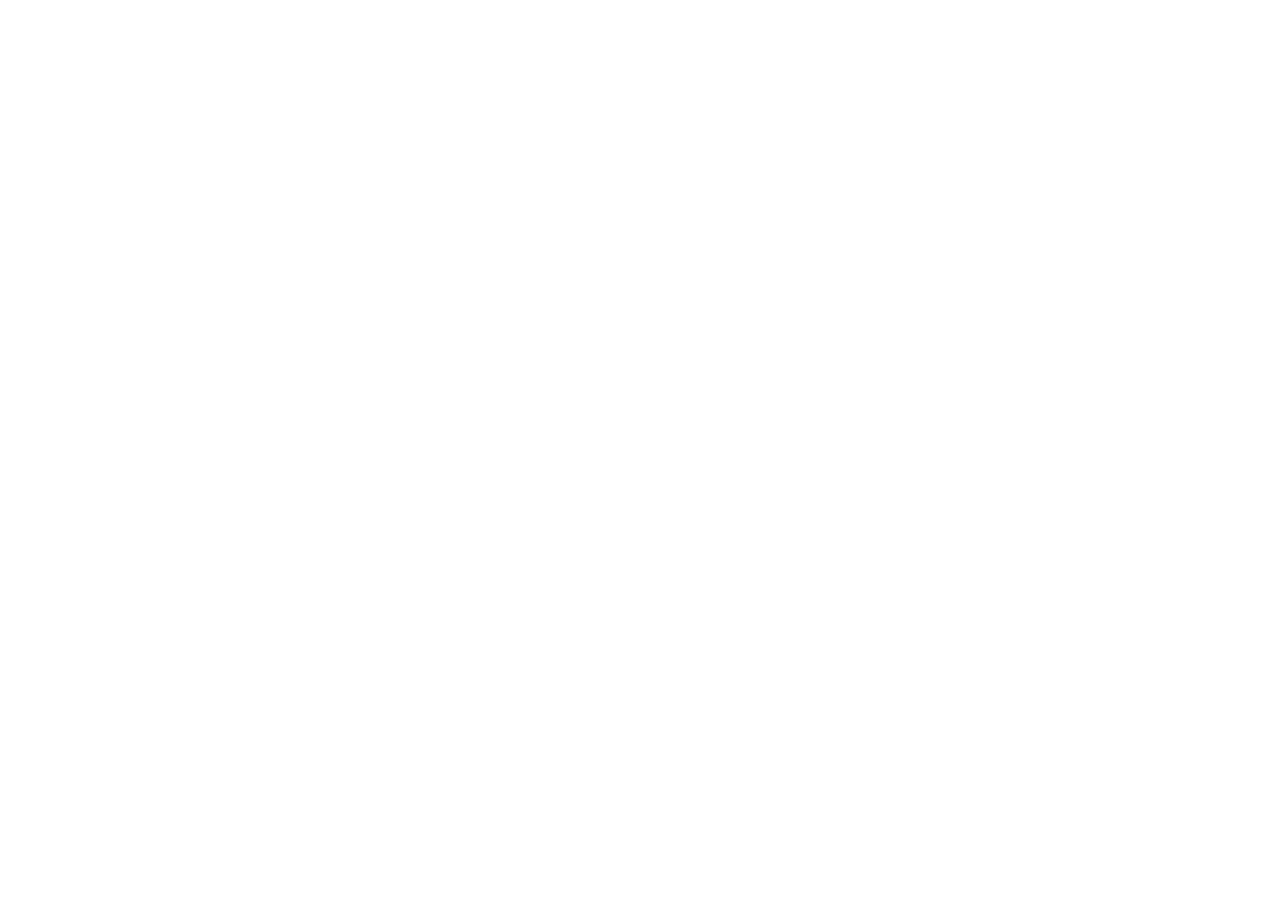
==== index.html @ 7b77e638 "Initial commit" ====
<!DOCTYPE html>
<html>
  <head>
    <meta charset="utf-8">
    <meta name="viewport" content="width=device-width">
    <title>repl.it</title>
    <link href="style.css" rel="stylesheet" type="text/css" />
  </head>
  <body>
    <script src="script.js"></script>
  </body>
</html>
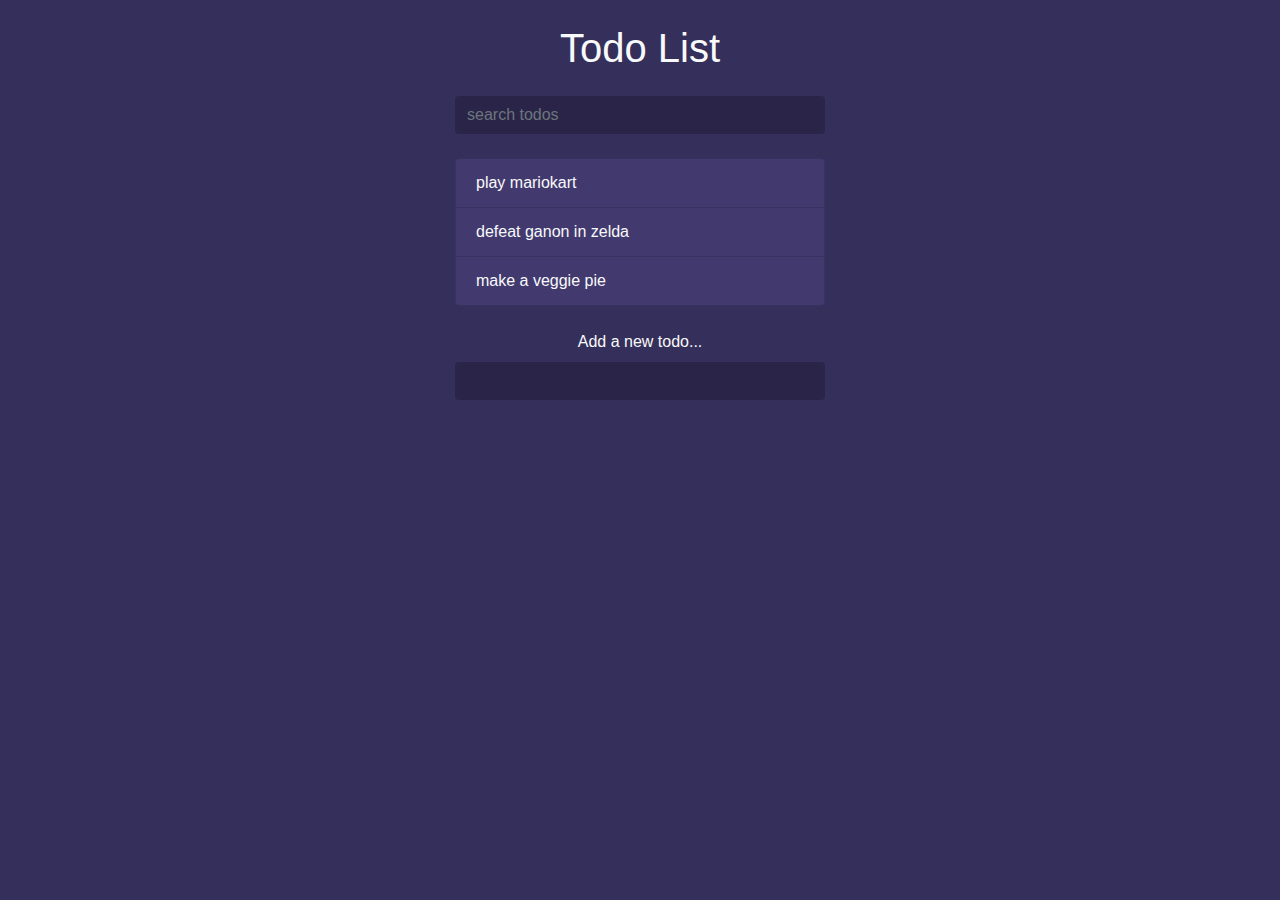
==== commit ea834080: "basic to do" ====
--- a/index.html
+++ b/index.html
@@ -1,12 +1,55 @@
-<!DOCTYPE html>
-<html>
-  <head>
-    <meta charset="utf-8">
-    <meta name="viewport" content="width=device-width">
-    <title>repl.it</title>
-    <link href="style.css" rel="stylesheet" type="text/css" />
-  </head>
-  <body>
-    <script src="script.js"></script>
-  </body>
+<html lang="en">
+
+<head>
+  <meta charset="UTF-8">
+  <meta name="viewport" content="width=device-width, initial-scale=1.0">
+  <meta http-equiv="X-UA-Compatible" content="ie=edge">
+  <!-- cdn  -->
+  <link rel="stylesheet" href="https://stackpath.bootstrapcdn.com/bootstrap/4.3.1/css/bootstrap.min.css"
+    integrity="sha384-ggOyR0iXCbMQv3Xipma34MD+dH/1fQ784/j6cY/iJTQUOhcWr7x9JvoRxT2MZw1T" crossorigin="anonymous">
+  <!-- loading font ausume libary -->
+  <link rel="stylesheet" href="https://use.fontawesome.com/releases/v5.7.2/css/all.css"
+    integrity="sha384-fnmOCqbTlWIlj8LyTjo7mOUStjsKC4pOpQbqyi7RrhN7udi9RwhKkMHpvLbHG9Sr" crossorigin="anonymous">
+  <!-- my styles -->
+  <link rel="stylesheet" href="styles.css">
+  <title>Todo List</title>
+</head>
+
+<body>
+
+  <div class="container">
+
+    <header class="text-center text-light my-4">
+      <h1 class="mb-4">Todo List</h1>
+      <form class="search">
+        <input class="form-control m-auto" type="text" name="search" placeholder="search todos" />
+      </form>
+    </header>
+
+    <ul class="list-group todos mx-auto text-light">
+      <li class="list-group-item d-flex justify-content-between align-items-center">
+        <span>play mariokart</span>
+        <i class="far fa-trash-alt delete"></i>
+      </li>
+      <li class="list-group-item d-flex justify-content-between align-items-center">
+        <span>defeat ganon in zelda</span>
+        <i class="far fa-trash-alt delete"></i>
+      </li>
+      <li class="list-group-item d-flex justify-content-between align-items-center">
+        <span>make a veggie pie</span>
+        <i class="far fa-trash-alt delete"></i>
+      </li>
+    </ul>
+
+    <form class="add text-center my-4">
+      <label class="text-light">Add a new todo...</label>
+      <input class="form-control m-auto" type="text" name="add" />
+    </form>
+
+  </div>
+
+
+  <script src="app.js"></script>
+</body>
+
 </html>--- a/styles.css
+++ b/styles.css
@@ -0,0 +1,22 @@
+body{
+  background: #352f5b;
+}
+.container{
+  max-width: 400px;
+}
+input[type=text],
+input[type=text]:focus{
+  color: #fff;
+  border: none;
+  background: rgba(0,0,0,0.2);
+  max-width: 400px;
+}
+.todos li{
+  background: #423a6f;
+}
+.delete{
+  cursor: pointer;
+}
+.filtered{
+  display: none !important;
+}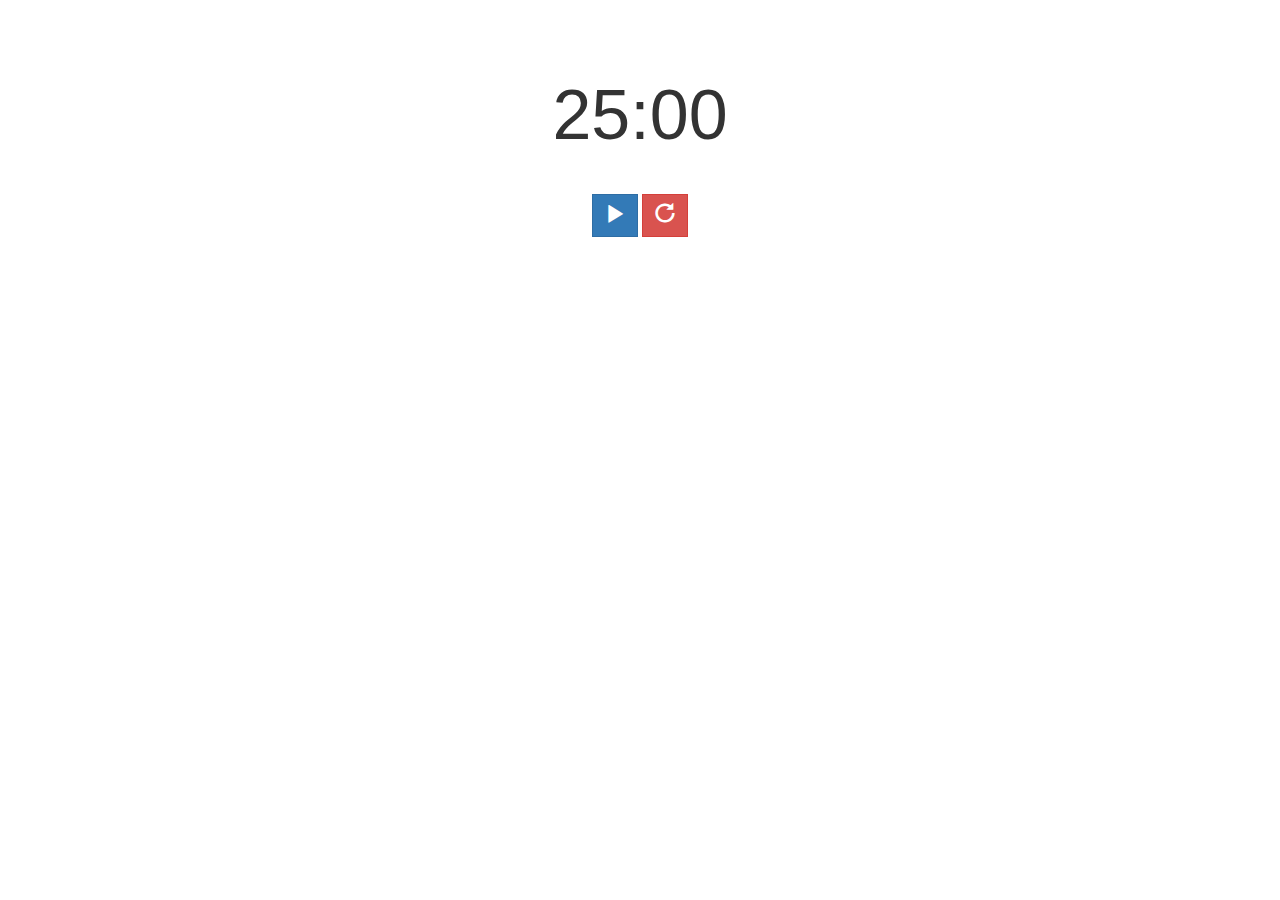
==== commit 8ae32b5a: "pomodoro" ====
--- a/index.html
+++ b/index.html
@@ -1,55 +1,59 @@
-<html lang="en">
-
+<!DOCTYPE html>
+<html lang="en" >
 <head>
   <meta charset="UTF-8">
-  <meta name="viewport" content="width=device-width, initial-scale=1.0">
-  <meta http-equiv="X-UA-Compatible" content="ie=edge">
-  <!-- cdn  -->
-  <link rel="stylesheet" href="https://stackpath.bootstrapcdn.com/bootstrap/4.3.1/css/bootstrap.min.css"
-    integrity="sha384-ggOyR0iXCbMQv3Xipma34MD+dH/1fQ784/j6cY/iJTQUOhcWr7x9JvoRxT2MZw1T" crossorigin="anonymous">
-  <!-- loading font ausume libary -->
-  <link rel="stylesheet" href="https://use.fontawesome.com/releases/v5.7.2/css/all.css"
-    integrity="sha384-fnmOCqbTlWIlj8LyTjo7mOUStjsKC4pOpQbqyi7RrhN7udi9RwhKkMHpvLbHG9Sr" crossorigin="anonymous">
-  <!-- my styles -->
-  <link rel="stylesheet" href="styles.css">
-  <title>Todo List</title>
+  <title>CodePen - Pomodoro App</title>
+  <link rel='stylesheet' href='https://maxcdn.bootstrapcdn.com/bootstrap/3.3.7/css/bootstrap.min.css'><link rel="stylesheet" href="./style.css">
+
 </head>
+<body>
+<!-- partial:index.partial.html -->
+<html lang="en">
+  <head>
+    <meta charset="utf-8">
+    <meta http-equiv="X-UA-Compatible" content="IE=edge">
+    <meta name="viewport" content="width=device-width, initial-scale=1">
+    <meta name="description" content="">
+    <meta name="author" content="">
 
-<body>
+    <title>Pomodoro App</title>
+  </head>
 
-  <div class="container">
+  <body>
 
-    <header class="text-center text-light my-4">
-      <h1 class="mb-4">Todo List</h1>
-      <form class="search">
-        <input class="form-control m-auto" type="text" name="search" placeholder="search todos" />
-      </form>
-    </header>
+          <div id="pomodoro" class="tab-pane fade in active">
+        <div class="container">
 
-    <ul class="list-group todos mx-auto text-light">
-      <li class="list-group-item d-flex justify-content-between align-items-center">
-        <span>play mariokart</span>
-        <i class="far fa-trash-alt delete"></i>
-      </li>
-      <li class="list-group-item d-flex justify-content-between align-items-center">
-        <span>defeat ganon in zelda</span>
-        <i class="far fa-trash-alt delete"></i>
-      </li>
-      <li class="list-group-item d-flex justify-content-between align-items-center">
-        <span>make a veggie pie</span>
-        <i class="far fa-trash-alt delete"></i>
-      </li>
-    </ul>
+          <div class="starter-template">
+            <h1 id="time">25:00</h1>
+          </div>
 
-    <form class="add text-center my-4">
-      <label class="text-light">Add a new todo...</label>
-      <input class="form-control m-auto" type="text" name="add" />
-    </form>
+        </div>
 
-  </div>
+        <div class="container">
 
+          <div class="starter-template">
+            <div class="row">
+              <div>
+                <button type="button" class="btn btn-medium btn-primary full-width" id="start"><span class="glyphicon glyphicon-play"></span></button>
+              
+                <button type="button" id="stop" class="btn btn-medium btn-success full-width" style="display:none"><span class="glyphicon glyphicon-pause"></span></button>
+              
+                <button type="button" class="btn btn-medium btn-danger full-width" id="reset"><span class="glyphicon glyphicon-repeat"></span></button>
+              </div>
+            </div>
+          </div>
 
-  <script src="app.js"></script>
+        </div>
+      </div>
+
+    <audio id='notiSound' src='audio/alert.wav' loop/>      </audio>
+  </body>
+
+</html>
+<!-- partial -->
+  <script src='https://ajax.googleapis.com/ajax/libs/jquery/1.12.4/jquery.min.js'></script>
+<script src='https://maxcdn.bootstrapcdn.com/bootstrap/3.3.7/js/bootstrap.min.js'></script><script  src="./app.js"></script>
+
 </body>
-
-</html>+</html>
--- a/style.css
+++ b/style.css
@@ -0,0 +1,129 @@
+body {
+  padding-top: 42px;
+  /*overflow-y:hidden;*/
+}
+.starter-template {
+  padding: 15px 15px;
+  text-align: center;
+}
+
+.full-width{
+  /*width:50% !important;*/
+  margin-bottom: 10px;
+  font-size: 20px;
+}
+
+h1 {
+   font-size: 80px;
+}
+
+.nav > li > a {
+    padding: 5px 5px !important;
+    margin-right: 0 !important;
+    color: black;    
+}
+
+.nav-tabs > li {
+    /* width = (100 / number of tabs). This example assumes 3 tabs. */
+    width:33.33333%;
+    text-align: center;
+}
+
+.nav-tabs>li.active>a{
+  font-weight:bold;  
+}
+
+.custom-btn{
+  color: #fff;
+  border-color: #fff;
+}
+
+.btn{
+  border-radius: 0;
+}
+
+.navbar {min-height:41px; line-height: 41px; !important}
+
+.navbar-brand{
+  float: none;
+  text-align: center;
+}
+
+footer{
+  text-align: center;
+}
+
+.vertical-center {
+min-height: 100%;  /* Fallback for vh unit */
+  min-height: 100vh; /* You might also want to use
+                        'height' property instead.
+                        
+                        Note that for percentage values of
+                        'height' or 'min-height' properties,
+                        the 'height' of the parent element
+                        should be specified explicitly.
+  
+                        In this case the parent of '.vertical-center'
+                        is the <body> element */
+
+  /* Make it a flex container */
+  display: -webkit-box;
+  display: -moz-box;
+  display: -ms-flexbox;
+  display: -webkit-flex;
+  display: flex; 
+  
+  /* Align the bootstrap's container vertically */
+    -webkit-box-align : center;
+  -webkit-align-items : center;
+       -moz-box-align : center;
+       -ms-flex-align : center;
+          align-items : center;
+  
+  /* In legacy web browsers such as Firefox 9
+     we need to specify the width of the flex container */
+  width: 100%;
+  
+  /* Also 'margin: 0 auto' doesn't have any effect on flex items in such web browsers
+     hence the bootstrap's container won't be aligned to the center anymore.
+  
+     Therefore, we should use the following declarations to get it centered again */
+         -webkit-box-pack : center;
+            -moz-box-pack : center;
+            -ms-flex-pack : center;
+  -webkit-justify-content : center;
+          justify-content : center;
+}
+
+/* xs < 768 */
+@media screen and (max-width: 767px) {
+    h1 {
+        font-size: 5em;
+    }
+}
+
+/* sm */
+@media screen and (min-width: 768px) {
+    h1 {
+        font-size: 5em;
+    }
+  
+    .navbar-header {
+        float: none;
+    }
+}
+
+/* md */
+@media screen and (min-width: 992px) {
+    h1 {
+        font-size: 5em;
+    }
+}
+
+/* lg */
+@media screen and (min-width: 1200px) {
+    h1 {
+        font-size: 5em;
+    }
+
+}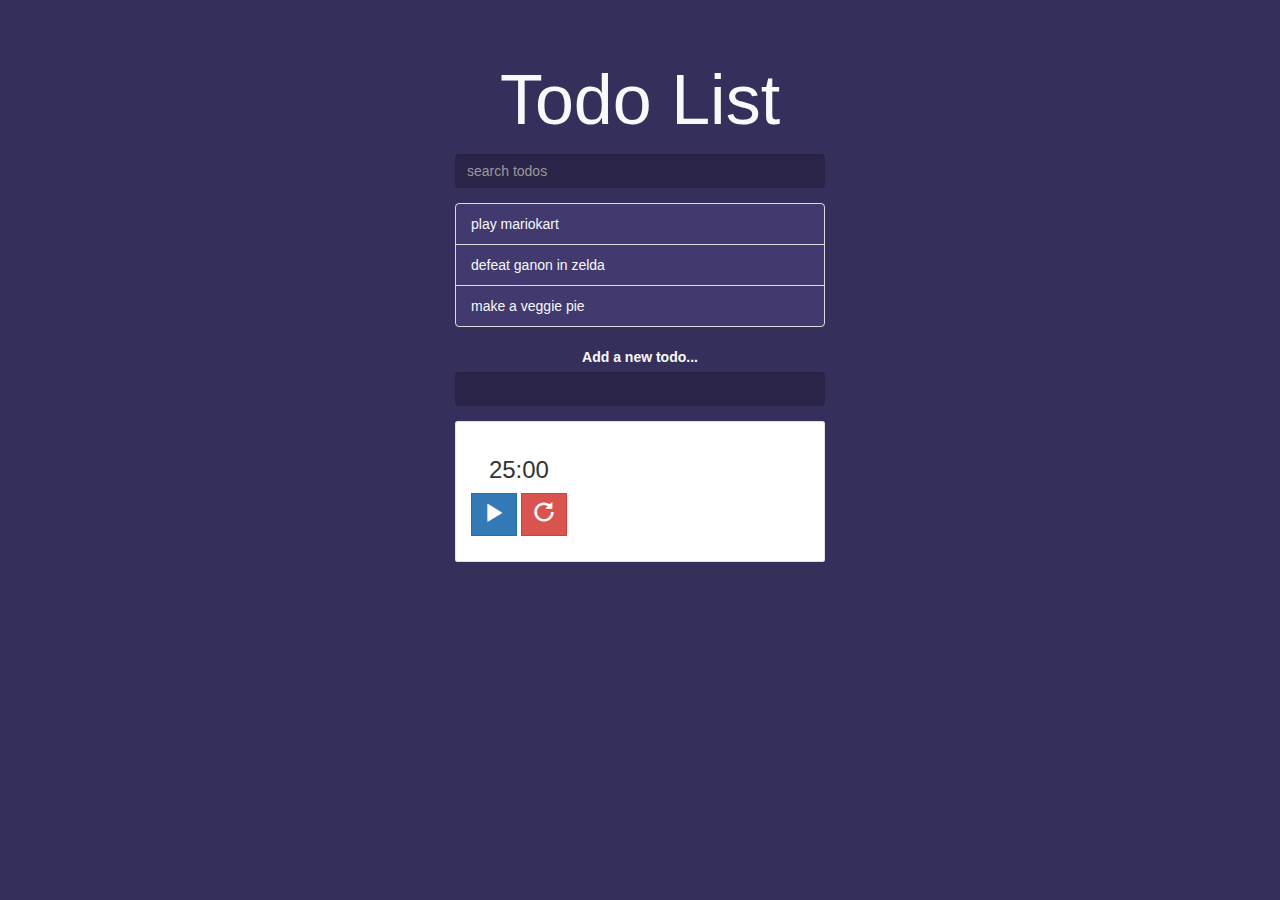
==== commit 42535188: "מושלם" ====
--- a/index.html
+++ b/index.html
@@ -3,38 +3,56 @@
 <head>
   <meta charset="UTF-8">
   <title>CodePen - Pomodoro App</title>
+  <link rel="stylesheet" href="https://stackpath.bootstrapcdn.com/bootstrap/4.3.1/css/bootstrap.min.css"
+    integrity="sha384-ggOyR0iXCbMQv3Xipma34MD+dH/1fQ784/j6cY/iJTQUOhcWr7x9JvoRxT2MZw1T" crossorigin="anonymous">
+  <!-- loading font ausume libary -->
+  
   <link rel='stylesheet' href='https://maxcdn.bootstrapcdn.com/bootstrap/3.3.7/css/bootstrap.min.css'><link rel="stylesheet" href="./style.css">
+  <link rel="stylesheet" href="https://use.fontawesome.com/releases/v5.7.2/css/all.css"
+    integrity="sha384-fnmOCqbTlWIlj8LyTjo7mOUStjsKC4pOpQbqyi7RrhN7udi9RwhKkMHpvLbHG9Sr" crossorigin="anonymous">
+  <!-- <link rel="stylesheet" href="./styles.css"> -->
 
 </head>
 <body>
-<!-- partial:index.partial.html -->
-<html lang="en">
-  <head>
-    <meta charset="utf-8">
-    <meta http-equiv="X-UA-Compatible" content="IE=edge">
-    <meta name="viewport" content="width=device-width, initial-scale=1">
-    <meta name="description" content="">
-    <meta name="author" content="">
 
-    <title>Pomodoro App</title>
-  </head>
+    <div class="container">
 
-  <body>
+    <header class="text-center text-light my-4">
+      <h1 class="mb-4">Todo List</h1>
+      <form class="search">
+        <input class="form-control m-auto" type="text" name="search" placeholder="search todos" />
+      </form>
+    </header>
 
+    <ul class="list-group todos mx-auto text-light">
+      <li class="list-group-item d-flex justify-content-between align-items-center">
+        <span>play mariokart</span>
+        <i class="far fa-trash-alt delete"></i>
+      </li>
+      <li class="list-group-item d-flex justify-content-between align-items-center">
+        <span>defeat ganon in zelda</span>
+        <i class="far fa-trash-alt delete"></i>
+      </li>
+      <li class="list-group-item d-flex justify-content-between align-items-center">
+        <span>make a veggie pie</span>
+        <i class="far fa-trash-alt delete"></i>
+      </li>
+    </ul>
+
+    <form class="add text-center my-4">
+      <label class="text-light">Add a new todo...</label>
+      <input class="form-control m-auto" type="text" name="add" />
+    </form>
+<div class="card">
           <div id="pomodoro" class="tab-pane fade in active">
-        <div class="container">
-
-          <div class="starter-template">
-            <h1 id="time">25:00</h1>
-          </div>
-
-        </div>
+        
 
         <div class="container">
 
           <div class="starter-template">
             <div class="row">
               <div>
+                <h3 id="time">25:00</h3>
                 <button type="button" class="btn btn-medium btn-primary full-width" id="start"><span class="glyphicon glyphicon-play"></span></button>
               
                 <button type="button" id="stop" class="btn btn-medium btn-success full-width" style="display:none"><span class="glyphicon glyphicon-pause"></span></button>
@@ -48,9 +66,14 @@
       </div>
 
     <audio id='notiSound' src='audio/alert.wav' loop/>      </audio>
-  </body>
+    </div>
+  </div>
+<!-- partial:index.partial.html -->
 
-</html>
+
+
+
+
 <!-- partial -->
   <script src='https://ajax.googleapis.com/ajax/libs/jquery/1.12.4/jquery.min.js'></script>
 <script src='https://maxcdn.bootstrapcdn.com/bootstrap/3.3.7/js/bootstrap.min.js'></script><script  src="./app.js"></script>
--- a/style.css
+++ b/style.css
@@ -20,7 +20,7 @@
 .nav > li > a {
     padding: 5px 5px !important;
     margin-right: 0 !important;
-    color: black;    
+    color: white;    
 }
 
 .nav-tabs > li {
@@ -126,4 +126,27 @@
         font-size: 5em;
     }
 
+}
+
+body{
+  background: #352f5b;
+}
+.container{
+  max-width: 400px;
+}
+input[type=text],
+input[type=text]:focus{
+  color: #fff;
+  border: none;
+  background: rgba(0,0,0,0.2);
+  max-width: 400px;
+}
+.todos li{
+  background: #423a6f;
+}
+.delete{
+  cursor: pointer;
+}
+.filtered{
+  display: none !important;
 }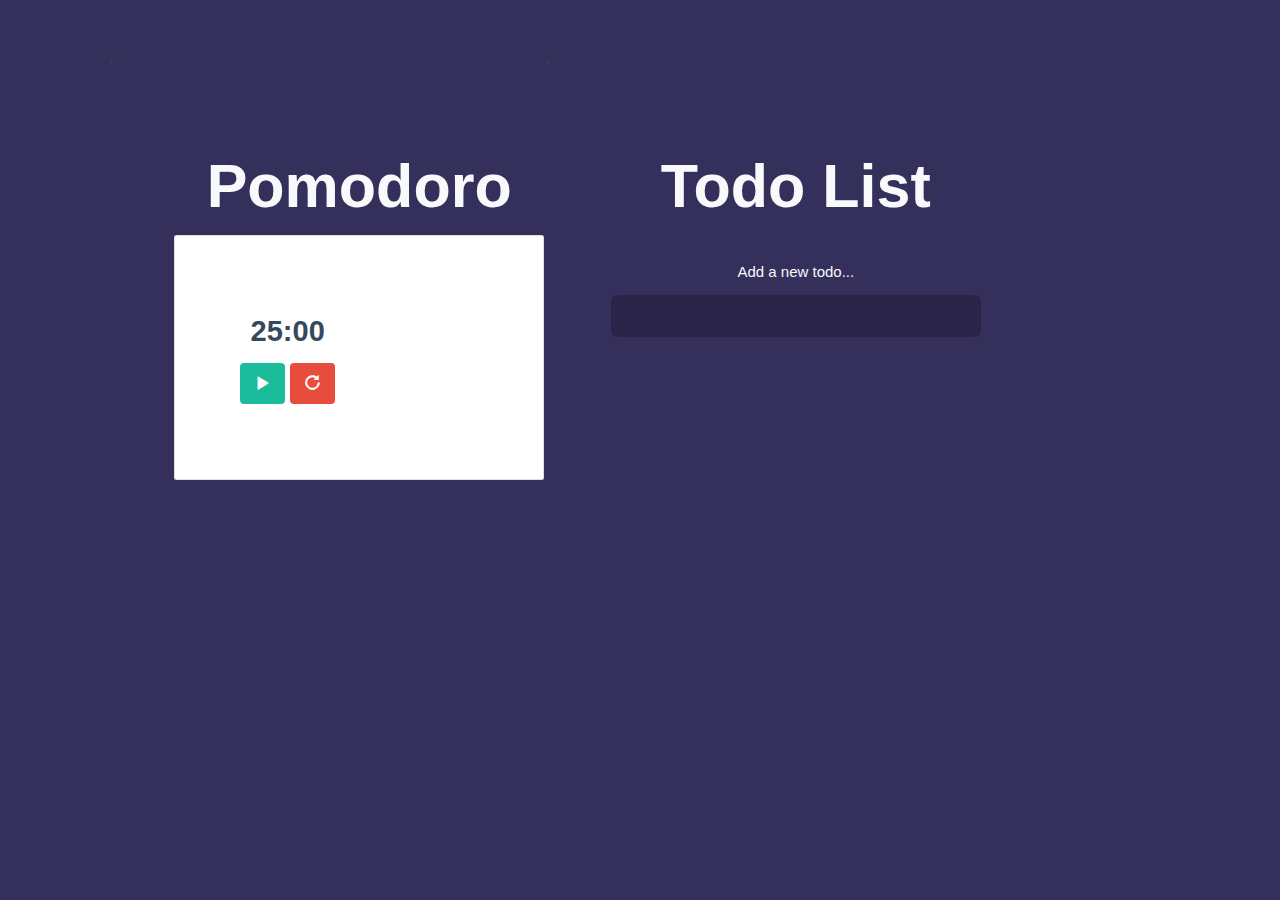
==== commit 2d3e30c9: "זה עובד!" ====
--- a/index.html
+++ b/index.html
@@ -7,25 +7,65 @@
     integrity="sha384-ggOyR0iXCbMQv3Xipma34MD+dH/1fQ784/j6cY/iJTQUOhcWr7x9JvoRxT2MZw1T" crossorigin="anonymous">
   <!-- loading font ausume libary -->
   
-  <link rel='stylesheet' href='https://maxcdn.bootstrapcdn.com/bootstrap/3.3.7/css/bootstrap.min.css'><link rel="stylesheet" href="./style.css">
+  <link rel='stylesheet' href='https://maxcdn.bootstrapcdn.com/bootstrap/3.3.7/css/bootstrap.min.css'>
   <link rel="stylesheet" href="https://use.fontawesome.com/releases/v5.7.2/css/all.css"
     integrity="sha384-fnmOCqbTlWIlj8LyTjo7mOUStjsKC4pOpQbqyi7RrhN7udi9RwhKkMHpvLbHG9Sr" crossorigin="anonymous">
   <!-- <link rel="stylesheet" href="./styles.css"> -->
-
+<link rel="stylesheet" href="./style.css">
+<link rel="stylesheet" href="./adi.css">
+<link rel="stylesheet" href="./styles.css">
 </head>
 <body>
+  <!-- <div class="container"> -->
+  <div class="row justify-content-center">
+  <div class="col-md-4">.
+    <div class="container">
+    <header class="text-center text-light my-4">
+      <h1 class="mb-4">Pomodoro</h1>
+      <!-- <form class="search">
+        <input class="form-control m-auto" type="text" name="search" placeholder="search todos" />
+      </form> -->
+    </header>
+    <div class="card">
+          <div id="pomodoro" class="tab-pane fade in active">
+        
 
+        <div class="container">
+
+          <div class="starter-template">
+            <div class="row">
+              <div>
+                <h4 id="time">25:00</h4>
+                <button type="button" class="btn btn-medium btn-primary full-width" id="start"><span class="glyphicon glyphicon-play"></span></button>
+              
+                <button type="button" id="stop" class="btn btn-medium btn-success full-width" style="display:none"><span class="glyphicon glyphicon-pause"></span></button>
+              
+                <button type="button" class="btn btn-medium btn-danger full-width" id="reset"><span class="glyphicon glyphicon-repeat"></span></button>
+                </div>
+              
+            </div>
+          </div>
+
+        </div>
+      </div>
+
+    <audio id='notiSound' src='audio/alert.wav' loop/>      </audio>
+    </div>
+  </div>
+  </div>
+
+  <!-- sdsdfsdfsdfsfd -->
+  <div class="col-md-6">.
     <div class="container">
-
     <header class="text-center text-light my-4">
       <h1 class="mb-4">Todo List</h1>
-      <form class="search">
+      <!-- <form class="search">
         <input class="form-control m-auto" type="text" name="search" placeholder="search todos" />
-      </form>
+      </form> -->
     </header>
 
     <ul class="list-group todos mx-auto text-light">
-      <li class="list-group-item d-flex justify-content-between align-items-center">
+      <!-- <li class="list-group-item d-flex justify-content-between align-items-center">
         <span>play mariokart</span>
         <i class="far fa-trash-alt delete"></i>
       </li>
@@ -36,38 +76,22 @@
       <li class="list-group-item d-flex justify-content-between align-items-center">
         <span>make a veggie pie</span>
         <i class="far fa-trash-alt delete"></i>
-      </li>
+      </li> -->
     </ul>
 
     <form class="add text-center my-4">
       <label class="text-light">Add a new todo...</label>
       <input class="form-control m-auto" type="text" name="add" />
     </form>
-<div class="card">
-          <div id="pomodoro" class="tab-pane fade in active">
-        
+  </div>
+</div>
+</div>
+  </div>
 
-        <div class="container">
+    
 
-          <div class="starter-template">
-            <div class="row">
-              <div>
-                <h3 id="time">25:00</h3>
-                <button type="button" class="btn btn-medium btn-primary full-width" id="start"><span class="glyphicon glyphicon-play"></span></button>
-              
-                <button type="button" id="stop" class="btn btn-medium btn-success full-width" style="display:none"><span class="glyphicon glyphicon-pause"></span></button>
-              
-                <button type="button" class="btn btn-medium btn-danger full-width" id="reset"><span class="glyphicon glyphicon-repeat"></span></button>
-              </div>
-            </div>
-          </div>
+    
 
-        </div>
-      </div>
-
-    <audio id='notiSound' src='audio/alert.wav' loop/>      </audio>
-    </div>
-  </div>
 <!-- partial:index.partial.html -->
 
 
--- a/styles.css
+++ b/styles.css
@@ -0,0 +1,23 @@
+body{
+  background: #352f5b;
+}
+.container{
+  max-width: 400px;
+  margin: 50px;
+}
+input[type=text],
+input[type=text]:focus{
+  color: #fff;
+  border: none;
+  background: rgba(0,0,0,0.2);
+  max-width: 400px;
+}
+.todos li{
+  background: #423a6f;
+}
+.delete{
+  cursor: pointer;
+}
+.filtered{
+  display: none !important;
+}--- a/adi.css
+++ b/adi.css
@@ -0,0 +1,7734 @@
+@font-face {
+  font-family: 'Lato';
+  src: url("../fonts/lato/lato-black.eot");
+  src: url("../fonts/lato/lato-black.eot?#iefix") format("embedded-opentype"), url("../fonts/lato/lato-black.woff") format("woff"), url("../fonts/lato/lato-black.ttf") format("truetype"), url("../fonts/lato/lato-black.svg#latoblack") format("svg");
+  font-weight: 900;
+  font-style: normal;
+}
+
+@font-face {
+  font-family: 'Lato';
+  src: url("../fonts/lato/lato-bold.eot");
+  src: url("../fonts/lato/lato-bold.eot?#iefix") format("embedded-opentype"), url("../fonts/lato/lato-bold.woff") format("woff"), url("../fonts/lato/lato-bold.ttf") format("truetype"), url("../fonts/lato/lato-bold.svg#latobold") format("svg");
+  font-weight: bold;
+  font-style: normal;
+}
+
+@font-face {
+  font-family: 'Lato';
+  src: url("../fonts/lato/lato-bolditalic.eot");
+  src: url("../fonts/lato/lato-bolditalic.eot?#iefix") format("embedded-opentype"), url("../fonts/lato/lato-bolditalic.woff") format("woff"), url("../fonts/lato/lato-bolditalic.ttf") format("truetype"), url("../fonts/lato/lato-bolditalic.svg#latobold-italic") format("svg");
+  font-weight: bold;
+  font-style: italic;
+}
+
+@font-face {
+  font-family: 'Lato';
+  src: url("../fonts/lato/lato-italic.eot");
+  src: url("../fonts/lato/lato-italic.eot?#iefix") format("embedded-opentype"), url("../fonts/lato/lato-italic.woff") format("woff"), url("../fonts/lato/lato-italic.ttf") format("truetype"), url("../fonts/lato/lato-italic.svg#latoitalic") format("svg");
+  font-weight: normal;
+  font-style: italic;
+}
+
+@font-face {
+  font-family: 'Lato';
+  src: url("../fonts/lato/lato-light.eot");
+  src: url("../fonts/lato/lato-light.eot?#iefix") format("embedded-opentype"), url("../fonts/lato/lato-light.woff") format("woff"), url("../fonts/lato/lato-light.ttf") format("truetype"), url("../fonts/lato/lato-light.svg#latolight") format("svg");
+  font-weight: 300;
+  font-style: normal;
+}
+
+@font-face {
+  font-family: 'Lato';
+  src: url("../fonts/lato/lato-regular.eot");
+  src: url("../fonts/lato/lato-regular.eot?#iefix") format("embedded-opentype"), url("../fonts/lato/lato-regular.woff") format("woff"), url("../fonts/lato/lato-regular.ttf") format("truetype"), url("../fonts/lato/lato-regular.svg#latoregular") format("svg");
+  font-weight: normal;
+  font-style: normal;
+}
+
+@font-face {
+  font-family: 'Flat-UI-Pro-Icons';
+  src: url("../fonts/glyphicons/flat-ui-pro-icons-regular.eot");
+  src: url("../fonts/glyphicons/flat-ui-pro-icons-regular.eot?#iefix") format("embedded-opentype"), url("../fonts/glyphicons/flat-ui-pro-icons-regular.woff") format("woff"), url("../fonts/glyphicons/flat-ui-pro-icons-regular.ttf") format("truetype"), url("../fonts/glyphicons/flat-ui-pro-icons-regular.svg#flat-ui-pro-icons-regular") format("svg");
+}
+
+[class^="fui-"],
+[class*="fui-"] {
+  font-family: 'Flat-UI-Pro-Icons';
+  speak: none;
+  font-style: normal;
+  font-weight: normal;
+  font-variant: normal;
+  text-transform: none;
+  -webkit-font-smoothing: antialiased;
+  -moz-osx-font-smoothing: grayscale;
+}
+
+.fui-triangle-up:before {
+  content: "\e600";
+}
+
+.fui-triangle-down:before {
+  content: "\e601";
+}
+
+.fui-triangle-up-small:before {
+  content: "\e602";
+}
+
+.fui-triangle-down-small:before {
+  content: "\e603";
+}
+
+.fui-triangle-left-large:before {
+  content: "\e604";
+}
+
+.fui-triangle-right-large:before {
+  content: "\e605";
+}
+
+.fui-arrow-left:before {
+  content: "\e606";
+}
+
+.fui-arrow-right:before {
+  content: "\e607";
+}
+
+.fui-plus:before {
+  content: "\e608";
+}
+
+.fui-cross:before {
+  content: "\e609";
+}
+
+.fui-check:before {
+  content: "\e60a";
+}
+
+.fui-radio-unchecked:before {
+  content: "\e60b";
+}
+
+.fui-radio-checked:before {
+  content: "\e60c";
+}
+
+.fui-checkbox-unchecked:before {
+  content: "\e60d";
+}
+
+.fui-checkbox-checked:before {
+  content: "\e60e";
+}
+
+.fui-info-circle:before {
+  content: "\e60f";
+}
+
+.fui-alert-circle:before {
+  content: "\e610";
+}
+
+.fui-question-circle:before {
+  content: "\e611";
+}
+
+.fui-check-circle:before {
+  content: "\e612";
+}
+
+.fui-cross-circle:before {
+  content: "\e613";
+}
+
+.fui-plus-circle:before {
+  content: "\e614";
+}
+
+.fui-pause:before {
+  content: "\e615";
+}
+
+.fui-play:before {
+  content: "\e616";
+}
+
+.fui-volume:before {
+  content: "\e617";
+}
+
+.fui-mute:before {
+  content: "\e618";
+}
+
+.fui-resize:before {
+  content: "\e619";
+}
+
+.fui-list:before {
+  content: "\e61a";
+}
+
+.fui-list-thumbnailed:before {
+  content: "\e61b";
+}
+
+.fui-list-small-thumbnails:before {
+  content: "\e61c";
+}
+
+.fui-list-large-thumbnails:before {
+  content: "\e61d";
+}
+
+.fui-list-numbered:before {
+  content: "\e61e";
+}
+
+.fui-list-columned:before {
+  content: "\e61f";
+}
+
+.fui-list-bulleted:before {
+  content: "\e620";
+}
+
+.fui-window:before {
+  content: "\e621";
+}
+
+.fui-windows:before {
+  content: "\e622";
+}
+
+.fui-loop:before {
+  content: "\e623";
+}
+
+.fui-cmd:before {
+  content: "\e624";
+}
+
+.fui-mic:before {
+  content: "\e625";
+}
+
+.fui-heart:before {
+  content: "\e626";
+}
+
+.fui-location:before {
+  content: "\e627";
+}
+
+.fui-new:before {
+  content: "\e628";
+}
+
+.fui-video:before {
+  content: "\e629";
+}
+
+.fui-photo:before {
+  content: "\e62a";
+}
+
+.fui-time:before {
+  content: "\e62b";
+}
+
+.fui-eye:before {
+  content: "\e62c";
+}
+
+.fui-chat:before {
+  content: "\e62d";
+}
+
+.fui-home:before {
+  content: "\e62e";
+}
+
+.fui-upload:before {
+  content: "\e62f";
+}
+
+.fui-search:before {
+  content: "\e630";
+}
+
+.fui-user:before {
+  content: "\e631";
+}
+
+.fui-mail:before {
+  content: "\e632";
+}
+
+.fui-lock:before {
+  content: "\e633";
+}
+
+.fui-power:before {
+  content: "\e634";
+}
+
+.fui-calendar:before {
+  content: "\e635";
+}
+
+.fui-gear:before {
+  content: "\e636";
+}
+
+.fui-bookmark:before {
+  content: "\e637";
+}
+
+.fui-exit:before {
+  content: "\e638";
+}
+
+.fui-trash:before {
+  content: "\e639";
+}
+
+.fui-folder:before {
+  content: "\e63a";
+}
+
+.fui-bubble:before {
+  content: "\e63b";
+}
+
+.fui-export:before {
+  content: "\e63c";
+}
+
+.fui-calendar-solid:before {
+  content: "\e63d";
+}
+
+.fui-star:before {
+  content: "\e63e";
+}
+
+.fui-star-2:before {
+  content: "\e63f";
+}
+
+.fui-credit-card:before {
+  content: "\e640";
+}
+
+.fui-clip:before {
+  content: "\e641";
+}
+
+.fui-link:before {
+  content: "\e642";
+}
+
+.fui-tag:before {
+  content: "\e643";
+}
+
+.fui-document:before {
+  content: "\e644";
+}
+
+.fui-image:before {
+  content: "\e645";
+}
+
+.fui-facebook:before {
+  content: "\e646";
+}
+
+.fui-youtube:before {
+  content: "\e647";
+}
+
+.fui-vimeo:before {
+  content: "\e648";
+}
+
+.fui-twitter:before {
+  content: "\e649";
+}
+
+.fui-spotify:before {
+  content: "\e64a";
+}
+
+.fui-skype:before {
+  content: "\e64b";
+}
+
+.fui-pinterest:before {
+  content: "\e64c";
+}
+
+.fui-path:before {
+  content: "\e64d";
+}
+
+.fui-linkedin:before {
+  content: "\e64e";
+}
+
+.fui-google-plus:before {
+  content: "\e64f";
+}
+
+.fui-dribbble:before {
+  content: "\e650";
+}
+
+.fui-behance:before {
+  content: "\e651";
+}
+
+.fui-stumbleupon:before {
+  content: "\e652";
+}
+
+.fui-yelp:before {
+  content: "\e653";
+}
+
+.fui-wordpress:before {
+  content: "\e654";
+}
+
+.fui-windows-8:before {
+  content: "\e655";
+}
+
+.fui-vine:before {
+  content: "\e656";
+}
+
+.fui-tumblr:before {
+  content: "\e657";
+}
+
+.fui-paypal:before {
+  content: "\e658";
+}
+
+.fui-lastfm:before {
+  content: "\e659";
+}
+
+.fui-instagram:before {
+  content: "\e65a";
+}
+
+.fui-html5:before {
+  content: "\e65b";
+}
+
+.fui-github:before {
+  content: "\e65c";
+}
+
+.fui-foursquare:before {
+  content: "\e65d";
+}
+
+.fui-dropbox:before {
+  content: "\e65e";
+}
+
+.fui-android:before {
+  content: "\e65f";
+}
+
+.fui-apple:before {
+  content: "\e660";
+}
+
+* {
+  outline: none !important;
+}
+
+body {
+  font-family: "Lato", Helvetica, Arial, sans-serif;
+  font-size: 18px;
+  line-height: 1.72222;
+  color: #34495e;
+  background-color: #fff;
+}
+
+a {
+  color: #16a085;
+  text-decoration: none;
+  transition: .25s;
+}
+
+a:hover, a:focus {
+  color: #1abc9c;
+  text-decoration: none;
+}
+
+a:focus {
+  outline: none;
+}
+
+img {
+  max-width: 100%;
+}
+
+.img-rounded {
+  border-radius: 6px;
+}
+
+.img-thumbnail {
+  padding: 4px;
+  line-height: 1.72222;
+  background-color: #fff;
+  border: 2px solid #bdc3c7;
+  border-radius: 6px;
+  transition: all .25s ease-in-out;
+  display: inline-block;
+  max-width: 100%;
+  height: auto;
+}
+
+.img-comment {
+  font-size: 15px;
+  line-height: 1.2;
+  font-style: italic;
+  margin: 24px 0;
+}
+
+h1, h2, h3, h4, h5, h6,
+.h1, .h2, .h3, .h4, .h5, .h6 {
+  font-family: inherit;
+  font-weight: 700;
+  line-height: 1.1;
+  color: inherit;
+}
+
+h1 small, h2 small, h3 small, h4 small, h5 small, h6 small,
+.h1 small, .h2 small, .h3 small, .h4 small, .h5 small, .h6 small {
+  color: #e7e9ec;
+}
+
+h1,
+h2,
+h3 {
+  margin-top: 30px;
+  margin-bottom: 15px;
+}
+
+h4,
+h5,
+h6 {
+  margin-top: 15px;
+  margin-bottom: 15px;
+}
+
+h6 {
+  font-weight: normal;
+}
+
+h1, .h1 {
+  font-size: 61px;
+}
+
+h2, .h2 {
+  font-size: 53px;
+}
+
+h3, .h3 {
+  font-size: 40px;
+}
+
+h4, .h4 {
+  font-size: 29px;
+}
+
+h5, .h5 {
+  font-size: 28px;
+}
+
+h6, .h6 {
+  font-size: 24px;
+}
+
+p {
+  font-size: 18px;
+  line-height: 1.72222;
+  margin: 0 0 15px;
+}
+
+.lead {
+  margin-bottom: 30px;
+  font-size: 28px;
+  line-height: 1.46428571;
+  font-weight: 300;
+}
+
+@media (min-width: 768px) {
+  .lead {
+    font-size: 30.006px;
+  }
+}
+
+small,
+.small {
+  font-size: 83%;
+  line-height: 2.067;
+}
+
+.text-muted {
+  color: #bdc3c7;
+}
+
+.text-inverse {
+  color: white;
+}
+
+.text-primary {
+  color: #1abc9c !important;
+}
+
+a.text-primary:hover {
+  color: #148f77;
+}
+
+.text-warning {
+  color: #f1c40f !important;
+}
+
+a.text-warning:hover {
+  color: #c29d0b;
+}
+
+.text-danger {
+  color: #e74c3c !important;
+}
+
+a.text-danger:hover {
+  color: #d62c1a;
+}
+
+.text-success {
+  color: #2ecc71 !important;
+}
+
+a.text-success:hover {
+  color: #25a25a;
+}
+
+.text-info {
+  color: #3498db !important;
+}
+
+a.text-info:hover {
+  color: #217dbb;
+}
+
+.bg-primary {
+  color: white;
+  background-color: #34495e;
+}
+
+a.bg-primary:hover {
+  background-color: #22303d;
+}
+
+.bg-success {
+  background-color: #dff0d8;
+}
+
+a.bg-success:hover {
+  background-color: #c1e2b3;
+}
+
+.bg-info {
+  background-color: #d9edf7;
+}
+
+a.bg-info:hover {
+  background-color: #afd9ee;
+}
+
+.bg-warning {
+  background-color: #fcf8e3;
+}
+
+a.bg-warning:hover {
+  background-color: #f7ecb5;
+}
+
+.bg-danger {
+  background-color: #f2dede;
+}
+
+a.bg-danger:hover {
+  background-color: #e4b9b9;
+}
+
+.page-header {
+  padding-bottom: 14px;
+  margin: 60px 0 30px;
+  border-bottom: 2px solid #e7e9ec;
+}
+
+ul,
+ol {
+  margin-bottom: 15px;
+}
+
+dl {
+  margin-bottom: 30px;
+}
+
+dt,
+dd {
+  line-height: 1.72222;
+}
+
+@media (min-width: 768px) {
+  .dl-horizontal dt {
+    width: 160px;
+  }
+  .dl-horizontal dd {
+    margin-left: 180px;
+  }
+}
+
+abbr[title],
+abbr[data-original-title] {
+  border-bottom: 1px dotted #bdc3c7;
+}
+
+blockquote {
+  border-left: 3px solid #e7e9ec;
+  padding: 0 0 0 16px;
+  margin: 0 0 30px;
+}
+
+blockquote p {
+  font-size: 20px;
+  line-height: 1.55;
+  font-weight: normal;
+  margin-bottom: .4em;
+}
+
+blockquote small,
+blockquote .small {
+  font-size: 18px;
+  line-height: 1.72222;
+  font-style: italic;
+  color: inherit;
+}
+
+blockquote small:before,
+blockquote .small:before {
+  content: "";
+}
+
+blockquote.pull-right {
+  padding-right: 16px;
+  padding-left: 0;
+  border-right: 3px solid #e7e9ec;
+  border-left: 0;
+}
+
+blockquote.pull-right small:after {
+  content: "";
+}
+
+address {
+  margin-bottom: 30px;
+  line-height: 1.72222;
+}
+
+sub,
+sup {
+  font-size: 70%;
+}
+
+code,
+kbd,
+pre,
+samp {
+  font-family: Monaco, Menlo, Consolas, "Courier New", monospace;
+}
+
+code {
+  padding: 2px 6px;
+  font-size: 85%;
+  color: #c7254e;
+  background-color: #f9f2f4;
+  border-radius: 4px;
+}
+
+kbd {
+  padding: 2px 6px;
+  font-size: 85%;
+  color: white;
+  background-color: #34495e;
+  border-radius: 4px;
+  box-shadow: none;
+}
+
+pre {
+  padding: 8px;
+  margin: 0 0 15px;
+  font-size: 13px;
+  line-height: 1.72222;
+  color: inherit;
+  background-color: white;
+  border: 2px solid #e7e9ec;
+  border-radius: 6px;
+  white-space: pre;
+}
+
+.pre-scrollable {
+  max-height: 340px;
+}
+
+.thumbnail {
+  display: block;
+  padding: 4px;
+  margin-bottom: 5px;
+  line-height: 1.72222;
+  background-color: #fff;
+  border: 2px solid #bdc3c7;
+  border-radius: 6px;
+  transition: border .25s ease-in-out;
+}
+
+.thumbnail > img,
+.thumbnail a > img {
+  display: block;
+  max-width: 100%;
+  height: auto;
+  margin-left: auto;
+  margin-right: auto;
+}
+
+.thumbnail a:hover, .thumbnail a:focus, .thumbnail a.active {
+  border-color: #16a085;
+}
+
+.thumbnail .caption {
+  padding: 9px;
+  color: #34495e;
+}
+
+.btn {
+  border: none;
+  font-size: 15px;
+  font-weight: normal;
+  line-height: 1.4;
+  border-radius: 4px;
+  padding: 10px 15px;
+  -webkit-font-smoothing: subpixel-antialiased;
+  transition: border .25s linear, color .25s linear, background-color .25s linear;
+}
+
+.btn:hover, .btn:focus {
+  outline: none;
+  color: white;
+}
+
+.btn:active, .btn.active {
+  outline: none;
+  box-shadow: none;
+}
+
+.btn:focus:active {
+  outline: none;
+}
+
+.btn.disabled, .btn[disabled],
+fieldset[disabled] .btn {
+  background-color: #bdc3c7;
+  color: rgba(255, 255, 255, 0.75);
+  opacity: 0.7;
+  filter: "alpha(opacity=70)";
+  cursor: not-allowed;
+}
+
+.btn [class^="fui-"] {
+  margin: 0 1px;
+  position: relative;
+  line-height: 1;
+  top: 1px;
+}
+
+.btn-xs.btn [class^="fui-"], .btn-group-xs > .btn [class^="fui-"] {
+  font-size: 11px;
+  top: 0;
+}
+
+.btn-hg.btn [class^="fui-"], .btn-group-hg > .btn [class^="fui-"] {
+  top: 2px;
+}
+
+.btn-default {
+  color: white;
+  background-color: #bdc3c7;
+}
+
+.show > .dropdown-toggle.btn-default, .btn-default:hover, .btn-default.hover, .btn-default:focus, .btn-default:active, .btn-default.active {
+  color: white;
+  background-color: #cacfd2;
+  border-color: #cacfd2;
+}
+
+.show > .dropdown-toggle.btn-default, .btn-default:not(:disabled):not(.disabled):active, .btn-default:not(:disabled):not(.disabled).active {
+  background: #a1a6a9;
+  border-color: #a1a6a9;
+}
+
+.btn-default.disabled, .btn-default.disabled:hover, .btn-default.disabled.hover, .btn-default.disabled:focus, .btn-default.disabled:active, .btn-default.disabled.active, .btn-default[disabled], .btn-default[disabled]:hover, .btn-default[disabled].hover, .btn-default[disabled]:focus, .btn-default[disabled]:active, .btn-default[disabled].active,
+fieldset[disabled] .btn-default,
+fieldset[disabled] .btn-default:hover,
+fieldset[disabled] .btn-default.hover,
+fieldset[disabled] .btn-default:focus,
+fieldset[disabled] .btn-default:active,
+fieldset[disabled] .btn-default.active {
+  background-color: #bdc3c7;
+  border-color: #bdc3c7;
+}
+
+.btn-default .badge {
+  color: #bdc3c7;
+  background-color: white;
+}
+
+.btn-primary {
+  color: white;
+  background-color: #1abc9c;
+}
+
+.show > .dropdown-toggle.btn-primary, .btn-primary:hover, .btn-primary.hover, .btn-primary:focus, .btn-primary:active, .btn-primary.active {
+  color: white;
+  background-color: #48c9b0;
+  border-color: #48c9b0;
+}
+
+.show > .dropdown-toggle.btn-primary, .btn-primary:not(:disabled):not(.disabled):active, .btn-primary:not(:disabled):not(.disabled).active {
+  background: #16a085;
+  border-color: #16a085;
+}
+
+.btn-primary.disabled, .btn-primary.disabled:hover, .btn-primary.disabled.hover, .btn-primary.disabled:focus, .btn-primary.disabled:active, .btn-primary.disabled.active, .btn-primary[disabled], .btn-primary[disabled]:hover, .btn-primary[disabled].hover, .btn-primary[disabled]:focus, .btn-primary[disabled]:active, .btn-primary[disabled].active,
+fieldset[disabled] .btn-primary,
+fieldset[disabled] .btn-primary:hover,
+fieldset[disabled] .btn-primary.hover,
+fieldset[disabled] .btn-primary:focus,
+fieldset[disabled] .btn-primary:active,
+fieldset[disabled] .btn-primary.active {
+  background-color: #bdc3c7;
+  border-color: #1abc9c;
+}
+
+.btn-primary .badge {
+  color: #1abc9c;
+  background-color: white;
+}
+
+.btn-info {
+  color: white;
+  background-color: #3498db;
+}
+
+.show > .dropdown-toggle.btn-info, .btn-info:hover, .btn-info.hover, .btn-info:focus, .btn-info:active, .btn-info.active {
+  color: white;
+  background-color: #5dade2;
+  border-color: #5dade2;
+}
+
+.show > .dropdown-toggle.btn-info, .btn-info:not(:disabled):not(.disabled):active, .btn-info:not(:disabled):not(.disabled).active {
+  background: #2c81ba;
+  border-color: #2c81ba;
+}
+
+.btn-info.disabled, .btn-info.disabled:hover, .btn-info.disabled.hover, .btn-info.disabled:focus, .btn-info.disabled:active, .btn-info.disabled.active, .btn-info[disabled], .btn-info[disabled]:hover, .btn-info[disabled].hover, .btn-info[disabled]:focus, .btn-info[disabled]:active, .btn-info[disabled].active,
+fieldset[disabled] .btn-info,
+fieldset[disabled] .btn-info:hover,
+fieldset[disabled] .btn-info.hover,
+fieldset[disabled] .btn-info:focus,
+fieldset[disabled] .btn-info:active,
+fieldset[disabled] .btn-info.active {
+  background-color: #bdc3c7;
+  border-color: #3498db;
+}
+
+.btn-info .badge {
+  color: #3498db;
+  background-color: white;
+}
+
+.btn-danger {
+  color: white;
+  background-color: #e74c3c;
+}
+
+.show > .dropdown-toggle.btn-danger, .btn-danger:hover, .btn-danger.hover, .btn-danger:focus, .btn-danger:active, .btn-danger.active {
+  color: white;
+  background-color: #ec7063;
+  border-color: #ec7063;
+}
+
+.show > .dropdown-toggle.btn-danger, .btn-danger:not(:disabled):not(.disabled):active, .btn-danger:not(:disabled):not(.disabled).active {
+  background: #c44133;
+  border-color: #c44133;
+}
+
+.btn-danger.disabled, .btn-danger.disabled:hover, .btn-danger.disabled.hover, .btn-danger.disabled:focus, .btn-danger.disabled:active, .btn-danger.disabled.active, .btn-danger[disabled], .btn-danger[disabled]:hover, .btn-danger[disabled].hover, .btn-danger[disabled]:focus, .btn-danger[disabled]:active, .btn-danger[disabled].active,
+fieldset[disabled] .btn-danger,
+fieldset[disabled] .btn-danger:hover,
+fieldset[disabled] .btn-danger.hover,
+fieldset[disabled] .btn-danger:focus,
+fieldset[disabled] .btn-danger:active,
+fieldset[disabled] .btn-danger.active {
+  background-color: #bdc3c7;
+  border-color: #e74c3c;
+}
+
+.btn-danger .badge {
+  color: #e74c3c;
+  background-color: white;
+}
+
+.btn-success {
+  color: white;
+  background-color: #2ecc71;
+}
+
+.show > .dropdown-toggle.btn-success, .btn-success:hover, .btn-success.hover, .btn-success:focus, .btn-success:active, .btn-success.active {
+  color: white;
+  background-color: #58d68d;
+  border-color: #58d68d;
+}
+
+.show > .dropdown-toggle.btn-success, .btn-success:not(:disabled):not(.disabled):active, .btn-success:not(:disabled):not(.disabled).active {
+  background: #27ad60;
+  border-color: #27ad60;
+}
+
+.btn-success.disabled, .btn-success.disabled:hover, .btn-success.disabled.hover, .btn-success.disabled:focus, .btn-success.disabled:active, .btn-success.disabled.active, .btn-success[disabled], .btn-success[disabled]:hover, .btn-success[disabled].hover, .btn-success[disabled]:focus, .btn-success[disabled]:active, .btn-success[disabled].active,
+fieldset[disabled] .btn-success,
+fieldset[disabled] .btn-success:hover,
+fieldset[disabled] .btn-success.hover,
+fieldset[disabled] .btn-success:focus,
+fieldset[disabled] .btn-success:active,
+fieldset[disabled] .btn-success.active {
+  background-color: #bdc3c7;
+  border-color: #2ecc71;
+}
+
+.btn-success .badge {
+  color: #2ecc71;
+  background-color: white;
+}
+
+.btn-warning {
+  color: white;
+  background-color: #f1c40f;
+}
+
+.show > .dropdown-toggle.btn-warning, .btn-warning:hover, .btn-warning.hover, .btn-warning:focus, .btn-warning:active, .btn-warning.active {
+  color: white;
+  background-color: #f4d313;
+  border-color: #f4d313;
+}
+
+.show > .dropdown-toggle.btn-warning, .btn-warning:not(:disabled):not(.disabled):active, .btn-warning:not(:disabled):not(.disabled).active {
+  background: #cda70d;
+  border-color: #cda70d;
+}
+
+.btn-warning.disabled, .btn-warning.disabled:hover, .btn-warning.disabled.hover, .btn-warning.disabled:focus, .btn-warning.disabled:active, .btn-warning.disabled.active, .btn-warning[disabled], .btn-warning[disabled]:hover, .btn-warning[disabled].hover, .btn-warning[disabled]:focus, .btn-warning[disabled]:active, .btn-warning[disabled].active,
+fieldset[disabled] .btn-warning,
+fieldset[disabled] .btn-warning:hover,
+fieldset[disabled] .btn-warning.hover,
+fieldset[disabled] .btn-warning:focus,
+fieldset[disabled] .btn-warning:active,
+fieldset[disabled] .btn-warning.active {
+  background-color: #bdc3c7;
+  border-color: #f1c40f;
+}
+
+.btn-warning .badge {
+  color: #f1c40f;
+  background-color: white;
+}
+
+.btn-inverse {
+  color: white;
+  background-color: #34495e;
+}
+
+.show > .dropdown-toggle.btn-inverse, .btn-inverse:hover, .btn-inverse.hover, .btn-inverse:focus, .btn-inverse:active, .btn-inverse.active {
+  color: white;
+  background-color: #415b76;
+  border-color: #415b76;
+}
+
+.show > .dropdown-toggle.btn-inverse, .btn-inverse:not(:disabled):not(.disabled):active, .btn-inverse:not(:disabled):not(.disabled).active {
+  background: #2c3e50;
+  border-color: #2c3e50;
+}
+
+.btn-inverse.disabled, .btn-inverse.disabled:hover, .btn-inverse.disabled.hover, .btn-inverse.disabled:focus, .btn-inverse.disabled:active, .btn-inverse.disabled.active, .btn-inverse[disabled], .btn-inverse[disabled]:hover, .btn-inverse[disabled].hover, .btn-inverse[disabled]:focus, .btn-inverse[disabled]:active, .btn-inverse[disabled].active,
+fieldset[disabled] .btn-inverse,
+fieldset[disabled] .btn-inverse:hover,
+fieldset[disabled] .btn-inverse.hover,
+fieldset[disabled] .btn-inverse:focus,
+fieldset[disabled] .btn-inverse:active,
+fieldset[disabled] .btn-inverse.active {
+  background-color: #bdc3c7;
+  border-color: #34495e;
+}
+
+.btn-inverse .badge {
+  color: #34495e;
+  background-color: white;
+}
+
+.btn-embossed {
+  box-shadow: inset 0 -2px 0 rgba(0, 0, 0, 0.15);
+}
+
+.btn-embossed.active, .btn-embossed:active {
+  box-shadow: inset 0 2px 0 rgba(0, 0, 0, 0.15);
+}
+
+.btn-wide {
+  min-width: 140px;
+  padding-left: 30px;
+  padding-right: 30px;
+}
+
+.btn-link {
+  color: #16a085;
+}
+
+.btn-link:hover, .btn-link:focus {
+  color: #1abc9c;
+  text-decoration: underline;
+  background-color: transparent;
+}
+
+.btn-link[disabled]:hover, .btn-link[disabled]:focus,
+fieldset[disabled] .btn-link:hover,
+fieldset[disabled] .btn-link:focus {
+  color: #bdc3c7;
+  text-decoration: none;
+}
+
+.btn-hg, .btn-group-hg > .btn {
+  padding: 13px 20px;
+  font-size: 22px;
+  line-height: 1.227;
+  border-radius: 6px;
+}
+
+.btn-lg, .btn-group-lg > .btn {
+  padding: 10px 19px;
+  font-size: 17px;
+  line-height: 1.471;
+  border-radius: 6px;
+}
+
+.btn-sm, .btn-group-sm > .btn {
+  padding: 9px 13px;
+  font-size: 13px;
+  line-height: 1.385;
+  border-radius: 4px;
+}
+
+.btn-xs, .btn-group-xs > .btn {
+  padding: 6px 9px;
+  font-size: 12px;
+  line-height: 1.083;
+  border-radius: 3px;
+}
+
+@media (max-width: 767.98px) {
+  .btn-reduce-on-xs {
+    padding: 9px 13px;
+    font-size: 13px;
+    line-height: 1.385;
+    border-radius: 4px;
+  }
+}
+
+.btn-tip {
+  font-weight: 300;
+  padding-left: 10px;
+  font-size: 92%;
+}
+
+.btn-block {
+  white-space: normal;
+}
+
+[class*="btn-social-"] {
+  padding: 10px 15px;
+  font-size: 13px;
+  line-height: 1.077;
+  border-radius: 4px;
+}
+
+.btn-social-pinterest {
+  color: white;
+  background-color: #cb2028;
+}
+
+.btn-social-pinterest:hover, .btn-social-pinterest:focus {
+  background-color: #d54d53;
+}
+
+.btn-social-pinterest:active, .btn-social-pinterest.active {
+  background-color: #ad1b22;
+}
+
+.btn-social-linkedin {
+  color: white;
+  background-color: #0072b5;
+}
+
+.btn-social-linkedin:hover, .btn-social-linkedin:focus {
+  background-color: #338ec4;
+}
+
+.btn-social-linkedin:active, .btn-social-linkedin.active {
+  background-color: #00619a;
+}
+
+.btn-social-stumbleupon {
+  color: white;
+  background-color: #ed4a13;
+}
+
+.btn-social-stumbleupon:hover, .btn-social-stumbleupon:focus {
+  background-color: #f16e42;
+}
+
+.btn-social-stumbleupon:active, .btn-social-stumbleupon.active {
+  background-color: #c93f10;
+}
+
+.btn-social-googleplus {
+  color: white;
+  background-color: #2d2d2d;
+}
+
+.btn-social-googleplus:hover, .btn-social-googleplus:focus {
+  background-color: #575757;
+}
+
+.btn-social-googleplus:active, .btn-social-googleplus.active {
+  background-color: #262626;
+}
+
+.btn-social-facebook {
+  color: white;
+  background-color: #2f4b93;
+}
+
+.btn-social-facebook:hover, .btn-social-facebook:focus {
+  background-color: #596fa9;
+}
+
+.btn-social-facebook:active, .btn-social-facebook.active {
+  background-color: #28407d;
+}
+
+.btn-social-twitter {
+  color: white;
+  background-color: #00bdef;
+}
+
+.btn-social-twitter:hover, .btn-social-twitter:focus {
+  background-color: #33caf2;
+}
+
+.btn-social-twitter:active, .btn-social-twitter.active {
+  background-color: #00a1cb;
+}
+
+.btn-group > .btn + .btn {
+  margin-left: 0;
+}
+
+.btn-group > .btn + .dropdown-toggle {
+  border-left: 2px solid rgba(52, 73, 94, 0.15);
+  padding: 10px 12px;
+}
+
+.btn-group > .btn + .dropdown-toggle:after {
+  margin-left: 3px;
+  margin-right: 3px;
+}
+
+.btn-group > .btn.btn-gh + .dropdown-toggle .caret {
+  margin-left: 7px;
+  margin-right: 7px;
+}
+
+.btn-group-xs > .btn + .dropdown-toggle {
+  padding: 6px 9px;
+}
+
+.btn-group-sm > .btn + .dropdown-toggle {
+  padding: 9px 13px;
+}
+
+.btn-group-lg > .btn + .dropdown-toggle {
+  padding: 10px 19px;
+}
+
+.btn-group-hg > .btn + .dropdown-toggle {
+  padding: 13px 20px;
+}
+
+.btn-lg .caret, .btn-group-lg > .btn .caret {
+  border-width: 8px 6px 0;
+  border-bottom-width: 0;
+}
+
+.dropup .btn-lg .caret, .dropup .btn-group-lg > .btn .caret {
+  border-width: 0 6px 8px;
+}
+
+.dropup .btn-xs .caret, .dropup .btn-group-xs > .btn .caret {
+  border-width: 0 4px 6px;
+}
+
+.btn-group > .btn,
+.btn-group > .dropdown-menu,
+.btn-group > .select2-drop,
+.btn-group > .popover {
+  font-weight: 400;
+}
+
+.btn-group:focus .dropdown-toggle {
+  outline: none;
+  transition: .25s;
+}
+
+.btn-group.show .dropdown-toggle {
+  color: rgba(255, 255, 255, 0.75);
+  box-shadow: none;
+}
+
+.btn-toolbar .btn.active {
+  color: white;
+}
+
+.btn-toolbar .btn > [class^="fui-"] {
+  font-size: 16px;
+  margin: 0 1px;
+}
+
+legend {
+  display: block;
+  width: 100%;
+  padding: 0;
+  margin-bottom: 15px;
+  font-size: 24px;
+  line-height: inherit;
+  color: inherit;
+  border-bottom: none;
+}
+
+textarea {
+  font-size: 20px;
+  line-height: 24px;
+  padding: 5px 11px;
+}
+
+textarea.form-control {
+  height: auto;
+}
+
+input[type="search"] {
+  -webkit-appearance: none !important;
+}
+
+label {
+  font-weight: normal;
+  font-size: 15px;
+  line-height: 2.3;
+}
+
+.form-control::-moz-placeholder, .select2-search input[type="text"]::-moz-placeholder {
+  color: #b2bcc5;
+  opacity: 1;
+}
+
+.form-control:-ms-input-placeholder, .select2-search input[type="text"]:-ms-input-placeholder {
+  color: #b2bcc5;
+}
+
+.form-control::-webkit-input-placeholder, .select2-search input[type="text"]::-webkit-input-placeholder {
+  color: #b2bcc5;
+}
+
+.form-control, .select2-search input[type="text"] {
+  border: 2px solid #bdc3c7;
+  color: #34495e;
+  font-family: "Lato", Helvetica, Arial, sans-serif;
+  font-size: 15px;
+  line-height: 1.467;
+  padding: 8px 12px;
+  height: 42px;
+  border-radius: 6px;
+  box-shadow: none;
+  transition: border .25s linear, color .25s linear, background-color .25s linear;
+}
+
+.form-group.focus .form-control, .form-group.focus .select2-search input[type="text"], .select2-search .form-group.focus input[type="text"], .form-control:focus, .select2-search input[type="text"]:focus {
+  border-color: #1abc9c;
+  outline: 0;
+  box-shadow: none;
+}
+
+.form-control[disabled], .select2-search input[disabled][type="text"], .form-control[readonly], .select2-search input[readonly][type="text"],
+fieldset[disabled] .form-control,
+fieldset[disabled] .select2-search input[type="text"], .select2-search
+fieldset[disabled] input[type="text"] {
+  background-color: #f4f6f6;
+  border-color: #d5dbdb;
+  color: #d5dbdb;
+  cursor: default;
+  opacity: 0.7;
+  filter: "alpha(opacity=70)";
+}
+
+.form-control.flat, .select2-search input.flat[type="text"] {
+  border-color: transparent;
+}
+
+.form-control.flat:hover, .select2-search input.flat[type="text"]:hover {
+  border-color: #bdc3c7;
+}
+
+.form-control.flat:focus, .select2-search input.flat[type="text"]:focus {
+  border-color: #1abc9c;
+}
+
+.input-sm, .input-group-sm > .form-control,
+.input-group-sm > .input-group-text,
+.input-group-sm > .input-group-btn > .btn, .select2-search input[type="text"],
+.form-group-sm .form-control,
+.form-group-sm .select2-search input[type="text"], .select2-search
+.form-group-sm input[type="text"] {
+  height: 35px;
+  padding: 6px 10px;
+  font-size: 13px;
+  line-height: 1.462;
+  border-radius: 6px;
+}
+
+.input-lg, .input-group-lg > .form-control, .select2-search .input-group-lg > input[type="text"],
+.input-group-lg > .input-group-text,
+.input-group-lg > .input-group-btn > .btn,
+.form-group-lg .form-control,
+.form-group-lg .select2-search input[type="text"], .select2-search
+.form-group-lg input[type="text"] {
+  height: 45px;
+  padding: 10px 15px;
+  font-size: 17px;
+  line-height: 1.235;
+  border-radius: 6px;
+}
+
+.input-hg, .form-horizontal .form-group-hg .form-control, .form-horizontal .form-group-hg .select2-search input[type="text"], .select2-search .form-horizontal .form-group-hg input[type="text"], .input-group-hg > .form-control, .select2-search .input-group-hg > input[type="text"],
+.input-group-hg > .input-group-text,
+.input-group-hg > .input-group-btn > .btn,
+.form-group-hg .form-control,
+.form-group-hg .select2-search input[type="text"], .select2-search
+.form-group-hg input[type="text"] {
+  height: 53px;
+  padding: 10px 16px;
+  font-size: 22px;
+  line-height: 1.318;
+  border-radius: 6px;
+}
+
+.form-control-feedback {
+  position: absolute;
+  top: 2px;
+  right: 2px;
+  margin-top: 1px;
+  line-height: 36px;
+  font-size: 17px;
+  color: #b2bcc5;
+  background-color: transparent;
+  padding: 0 12px 0 0;
+  border-radius: 6px;
+  pointer-events: none;
+}
+
+.input-hg + .form-control-feedback, .form-horizontal .form-group-hg .form-control + .form-control-feedback, .form-horizontal .form-group-hg .select2-search input[type="text"] + .form-control-feedback, .select2-search .form-horizontal .form-group-hg input[type="text"] + .form-control-feedback, .input-group-hg > .form-control + .form-control-feedback, .select2-search .input-group-hg > input[type="text"] + .form-control-feedback,
+.input-group-hg > .input-group-text + .form-control-feedback,
+.input-group-hg > .input-group-btn > .btn + .form-control-feedback,
+.control-feedback-hg {
+  font-size: 20px;
+  line-height: 48px;
+  padding-right: 16px;
+  width: auto;
+  height: 48px;
+}
+
+.input-lg + .form-control-feedback, .input-group-lg > .form-control + .form-control-feedback, .select2-search .input-group-lg > input[type="text"] + .form-control-feedback,
+.input-group-lg > .input-group-text + .form-control-feedback,
+.input-group-lg > .input-group-btn > .btn + .form-control-feedback,
+.control-feedback-lg {
+  font-size: 18px;
+  line-height: 40px;
+  width: auto;
+  height: 40px;
+  padding-right: 15px;
+}
+
+.input-sm + .form-control-feedback, .input-group-sm > .form-control + .form-control-feedback, .select2-search .input-group-sm > input[type="text"] + .form-control-feedback,
+.input-group-sm > .input-group-text + .form-control-feedback,
+.input-group-sm > .input-group-btn > .btn + .form-control-feedback, .select2-search input[type="text"] + .form-control-feedback,
+.control-feedback-sm {
+  line-height: 29px;
+  height: 29px;
+  width: auto;
+  padding-right: 10px;
+}
+
+.has-success .help-block,
+.has-success .control-label,
+.has-success .radio,
+.has-success .checkbox,
+.has-success .radio-inline,
+.has-success .checkbox-inline {
+  color: #2ecc71;
+}
+
+.has-success .form-control, .has-success .select2-search input[type="text"], .select2-search .has-success input[type="text"] {
+  color: #2ecc71;
+  border-color: #2ecc71;
+  box-shadow: none;
+}
+
+.has-success .form-control::-moz-placeholder, .has-success .select2-search input[type="text"]::-moz-placeholder, .select2-search .has-success input[type="text"]::-moz-placeholder {
+  color: #2ecc71;
+  opacity: 1;
+}
+
+.has-success .form-control:-ms-input-placeholder, .has-success .select2-search input[type="text"]:-ms-input-placeholder, .select2-search .has-success input[type="text"]:-ms-input-placeholder {
+  color: #2ecc71;
+}
+
+.has-success .form-control::-webkit-input-placeholder, .has-success .select2-search input[type="text"]::-webkit-input-placeholder, .select2-search .has-success input[type="text"]::-webkit-input-placeholder {
+  color: #2ecc71;
+}
+
+.has-success .form-control:focus, .has-success .select2-search input[type="text"]:focus, .select2-search .has-success input[type="text"]:focus {
+  border-color: #2ecc71;
+  box-shadow: none;
+}
+
+.has-success .input-group-text {
+  color: #2ecc71;
+  border-color: #2ecc71;
+  background-color: white;
+}
+
+.has-success .form-control-feedback {
+  color: #2ecc71;
+}
+
+.has-warning .help-block,
+.has-warning .control-label,
+.has-warning .radio,
+.has-warning .checkbox,
+.has-warning .radio-inline,
+.has-warning .checkbox-inline {
+  color: #f1c40f;
+}
+
+.has-warning .form-control, .has-warning .select2-search input[type="text"], .select2-search .has-warning input[type="text"] {
+  color: #f1c40f;
+  border-color: #f1c40f;
+  box-shadow: none;
+}
+
+.has-warning .form-control::-moz-placeholder, .has-warning .select2-search input[type="text"]::-moz-placeholder, .select2-search .has-warning input[type="text"]::-moz-placeholder {
+  color: #f1c40f;
+  opacity: 1;
+}
+
+.has-warning .form-control:-ms-input-placeholder, .has-warning .select2-search input[type="text"]:-ms-input-placeholder, .select2-search .has-warning input[type="text"]:-ms-input-placeholder {
+  color: #f1c40f;
+}
+
+.has-warning .form-control::-webkit-input-placeholder, .has-warning .select2-search input[type="text"]::-webkit-input-placeholder, .select2-search .has-warning input[type="text"]::-webkit-input-placeholder {
+  color: #f1c40f;
+}
+
+.has-warning .form-control:focus, .has-warning .select2-search input[type="text"]:focus, .select2-search .has-warning input[type="text"]:focus {
+  border-color: #f1c40f;
+  box-shadow: none;
+}
+
+.has-warning .input-group-text {
+  color: #f1c40f;
+  border-color: #f1c40f;
+  background-color: white;
+}
+
+.has-warning .form-control-feedback {
+  color: #f1c40f;
+}
+
+.has-error .help-block,
+.has-error .control-label,
+.has-error .radio,
+.has-error .checkbox,
+.has-error .radio-inline,
+.has-error .checkbox-inline {
+  color: #e74c3c;
+}
+
+.has-error .form-control, .has-error .select2-search input[type="text"], .select2-search .has-error input[type="text"] {
+  color: #e74c3c;
+  border-color: #e74c3c;
+  box-shadow: none;
+}
+
+.has-error .form-control::-moz-placeholder, .has-error .select2-search input[type="text"]::-moz-placeholder, .select2-search .has-error input[type="text"]::-moz-placeholder {
+  color: #e74c3c;
+  opacity: 1;
+}
+
+.has-error .form-control:-ms-input-placeholder, .has-error .select2-search input[type="text"]:-ms-input-placeholder, .select2-search .has-error input[type="text"]:-ms-input-placeholder {
+  color: #e74c3c;
+}
+
+.has-error .form-control::-webkit-input-placeholder, .has-error .select2-search input[type="text"]::-webkit-input-placeholder, .select2-search .has-error input[type="text"]::-webkit-input-placeholder {
+  color: #e74c3c;
+}
+
+.has-error .form-control:focus, .has-error .select2-search input[type="text"]:focus, .select2-search .has-error input[type="text"]:focus {
+  border-color: #e74c3c;
+  box-shadow: none;
+}
+
+.has-error .input-group-text {
+  color: #e74c3c;
+  border-color: #e74c3c;
+  background-color: white;
+}
+
+.has-error .form-control-feedback {
+  color: #e74c3c;
+}
+
+.form-control[disabled] + .form-control-feedback, .select2-search input[disabled][type="text"] + .form-control-feedback,
+.form-control[readonly] + .form-control-feedback, .select2-search input[readonly][type="text"] + .form-control-feedback,
+fieldset[disabled] .form-control + .form-control-feedback,
+fieldset[disabled] .select2-search input[type="text"] + .form-control-feedback, .select2-search
+fieldset[disabled] input[type="text"] + .form-control-feedback,
+.form-control.disabled + .form-control-feedback, .select2-search input.disabled[type="text"] + .form-control-feedback {
+  cursor: not-allowed;
+  color: #d5dbdb;
+  background-color: transparent;
+  opacity: 0.7;
+  filter: "alpha(opacity=70)";
+}
+
+.help-block {
+  font-size: 14px;
+  margin-bottom: 5px;
+  color: #6b7a88;
+}
+
+.form-group {
+  position: relative;
+  margin-bottom: 20px;
+}
+
+.form-horizontal .radio,
+.form-horizontal .checkbox,
+.form-horizontal .radio-inline,
+.form-horizontal .checkbox-inline {
+  margin-top: 0;
+  margin-bottom: 0;
+  padding-top: 0;
+}
+
+@media (min-width: 768px) {
+  .form-horizontal .control-label {
+    padding-top: 3px;
+    padding-bottom: 3px;
+  }
+}
+
+.form-horizontal .form-group {
+  margin-left: -15px;
+  margin-right: -15px;
+}
+
+.form-horizontal .form-group:before, .form-horizontal .form-group:after {
+  content: " ";
+  display: table;
+}
+
+.form-horizontal .form-group:after {
+  clear: both;
+}
+
+.form-horizontal .form-control-static {
+  padding-top: 6px;
+  padding-bottom: 6px;
+}
+
+@media (min-width: 768px) {
+  .form-horizontal .form-group-hg .control-label {
+    font-size: 22px;
+    padding-top: 2px;
+    padding-bottom: 0;
+  }
+}
+
+@media (min-width: 768px) {
+  .form-horizontal .form-group-lg .control-label {
+    font-size: 17px;
+    padding-top: 3px;
+    padding-bottom: 2px;
+  }
+}
+
+@media (min-width: 768px) {
+  .form-horizontal .form-group-sm .control-label {
+    font-size: 13px;
+    padding-top: 2px;
+    padding-bottom: 2px;
+  }
+}
+
+.input-group .form-control, .input-group .select2-search input[type="text"], .select2-search .input-group input[type="text"] {
+  position: static;
+}
+
+.input-group-text {
+  padding: 10px 12px;
+  font-size: 15px;
+  line-height: 1;
+  color: white;
+  text-align: center;
+  background-color: #bdc3c7;
+  border: 2px solid #bdc3c7;
+  border-radius: 6px;
+  transition: border .25s linear, color .25s linear, background-color .25s linear;
+}
+
+.input-group-text:first-child {
+  border-right: 0;
+}
+
+.input-group-hg .input-group-text,
+.input-group-lg .input-group-text,
+.input-group-sm .input-group-text {
+  line-height: 1;
+}
+
+.input-group-text .checkbox, .input-group-text .radio {
+  margin: 0;
+  padding-left: 19px;
+}
+
+.input-group .form-control:first-child, .input-group .select2-search input[type="text"]:first-child, .select2-search .input-group input[type="text"]:first-child,
+.input-group-text:first-child,
+.input-group-btn:first-child > .btn,
+.input-group-btn:first-child > .dropdown-toggle,
+.input-group-btn:last-child > .btn:not(:last-child):not(.dropdown-toggle) {
+  border-bottom-right-radius: 0;
+  border-top-right-radius: 0;
+}
+
+.input-group .form-control:last-child, .input-group .select2-search input[type="text"]:last-child, .select2-search .input-group input[type="text"]:last-child,
+.input-group-text:last-child,
+.input-group-btn:last-child > .btn,
+.input-group-btn:last-child > .dropdown-toggle,
+.input-group-btn:first-child > .btn:not(:first-child) {
+  border-bottom-left-radius: 0;
+  border-top-left-radius: 0;
+}
+
+.form-group.focus .input-group-text,
+.input-group.focus .input-group-text {
+  background-color: #1abc9c;
+  border-color: #1abc9c;
+}
+
+.form-group.focus .input-group-btn > .btn-default + .btn-default,
+.input-group.focus .input-group-btn > .btn-default + .btn-default {
+  border-left-color: #16a085;
+}
+
+.form-group.focus .input-group-btn .btn,
+.input-group.focus .input-group-btn .btn {
+  border-color: #1abc9c;
+  background-color: white;
+  color: #1abc9c;
+}
+
+.form-group.focus .input-group-btn .btn-default,
+.input-group.focus .input-group-btn .btn-default {
+  color: white;
+  background-color: #1abc9c;
+}
+
+.show > .dropdown-toggle.form-group.focus .input-group-btn .btn-default, .input-group.focus .input-group-btn .btn-default, .form-group.focus .input-group-btn .btn-default:hover, .form-group.focus .input-group-btn .btn-default.hover, .form-group.focus .input-group-btn .btn-default:focus, .form-group.focus .input-group-btn .btn-default:active, .form-group.focus .input-group-btn .btn-default.active,
+.input-group.focus .input-group-btn .btn-default:hover,
+.input-group.focus .input-group-btn .btn-default.hover,
+.input-group.focus .input-group-btn .btn-default:focus,
+.input-group.focus .input-group-btn .btn-default:active,
+.input-group.focus .input-group-btn .btn-default.active {
+  color: white;
+  background-color: #48c9b0;
+  border-color: #48c9b0;
+}
+
+.show > .dropdown-toggle.form-group.focus .input-group-btn .btn-default, .input-group.focus .input-group-btn .btn-default, .form-group.focus .input-group-btn .btn-default:not(:disabled):not(.disabled):active, .form-group.focus .input-group-btn .btn-default:not(:disabled):not(.disabled).active,
+.input-group.focus .input-group-btn .btn-default:not(:disabled):not(.disabled):active,
+.input-group.focus .input-group-btn .btn-default:not(:disabled):not(.disabled).active {
+  background: #16a085;
+  border-color: #16a085;
+}
+
+.form-group.focus .input-group-btn .btn-default.disabled, .form-group.focus .input-group-btn .btn-default.disabled:hover, .form-group.focus .input-group-btn .btn-default.disabled.hover, .form-group.focus .input-group-btn .btn-default.disabled:focus, .form-group.focus .input-group-btn .btn-default.disabled:active, .form-group.focus .input-group-btn .btn-default.disabled.active, .form-group.focus .input-group-btn .btn-default[disabled], .form-group.focus .input-group-btn .btn-default[disabled]:hover, .form-group.focus .input-group-btn .btn-default[disabled].hover, .form-group.focus .input-group-btn .btn-default[disabled]:focus, .form-group.focus .input-group-btn .btn-default[disabled]:active, .form-group.focus .input-group-btn .btn-default[disabled].active,
+fieldset[disabled] .form-group.focus .input-group-btn .btn-default,
+fieldset[disabled] .form-group.focus .input-group-btn .btn-default:hover,
+fieldset[disabled] .form-group.focus .input-group-btn .btn-default.hover,
+fieldset[disabled] .form-group.focus .input-group-btn .btn-default:focus,
+fieldset[disabled] .form-group.focus .input-group-btn .btn-default:active,
+fieldset[disabled] .form-group.focus .input-group-btn .btn-default.active,
+.input-group.focus .input-group-btn .btn-default.disabled,
+.input-group.focus .input-group-btn .btn-default.disabled:hover,
+.input-group.focus .input-group-btn .btn-default.disabled.hover,
+.input-group.focus .input-group-btn .btn-default.disabled:focus,
+.input-group.focus .input-group-btn .btn-default.disabled:active,
+.input-group.focus .input-group-btn .btn-default.disabled.active,
+.input-group.focus .input-group-btn .btn-default[disabled],
+.input-group.focus .input-group-btn .btn-default[disabled]:hover,
+.input-group.focus .input-group-btn .btn-default[disabled].hover,
+.input-group.focus .input-group-btn .btn-default[disabled]:focus,
+.input-group.focus .input-group-btn .btn-default[disabled]:active,
+.input-group.focus .input-group-btn .btn-default[disabled].active,
+fieldset[disabled]
+.input-group.focus .input-group-btn .btn-default,
+fieldset[disabled]
+.input-group.focus .input-group-btn .btn-default:hover,
+fieldset[disabled]
+.input-group.focus .input-group-btn .btn-default.hover,
+fieldset[disabled]
+.input-group.focus .input-group-btn .btn-default:focus,
+fieldset[disabled]
+.input-group.focus .input-group-btn .btn-default:active,
+fieldset[disabled]
+.input-group.focus .input-group-btn .btn-default.active {
+  background-color: #bdc3c7;
+  border-color: #1abc9c;
+}
+
+.form-group.focus .input-group-btn .btn-default .badge,
+.input-group.focus .input-group-btn .btn-default .badge {
+  color: #1abc9c;
+  background-color: white;
+}
+
+.input-group-btn .btn {
+  background-color: white;
+  border: 2px solid #bdc3c7;
+  color: #bdc3c7;
+  line-height: 18px;
+  height: 42px;
+  position: relative;
+}
+
+.input-group-btn .btn-default {
+  color: white;
+  background-color: #bdc3c7;
+}
+
+.show > .dropdown-toggle.input-group-btn .btn-default, .input-group-btn .btn-default:hover, .input-group-btn .btn-default.hover, .input-group-btn .btn-default:focus, .input-group-btn .btn-default:active, .input-group-btn .btn-default.active {
+  color: white;
+  background-color: #cacfd2;
+  border-color: #cacfd2;
+}
+
+.show > .dropdown-toggle.input-group-btn .btn-default, .input-group-btn .btn-default:not(:disabled):not(.disabled):active, .input-group-btn .btn-default:not(:disabled):not(.disabled).active {
+  background: #a1a6a9;
+  border-color: #a1a6a9;
+}
+
+.input-group-btn .btn-default.disabled, .input-group-btn .btn-default.disabled:hover, .input-group-btn .btn-default.disabled.hover, .input-group-btn .btn-default.disabled:focus, .input-group-btn .btn-default.disabled:active, .input-group-btn .btn-default.disabled.active, .input-group-btn .btn-default[disabled], .input-group-btn .btn-default[disabled]:hover, .input-group-btn .btn-default[disabled].hover, .input-group-btn .btn-default[disabled]:focus, .input-group-btn .btn-default[disabled]:active, .input-group-btn .btn-default[disabled].active,
+fieldset[disabled] .input-group-btn .btn-default,
+fieldset[disabled] .input-group-btn .btn-default:hover,
+fieldset[disabled] .input-group-btn .btn-default.hover,
+fieldset[disabled] .input-group-btn .btn-default:focus,
+fieldset[disabled] .input-group-btn .btn-default:active,
+fieldset[disabled] .input-group-btn .btn-default.active {
+  background-color: #bdc3c7;
+  border-color: #bdc3c7;
+}
+
+.input-group-btn .btn-default .badge {
+  color: #bdc3c7;
+  background-color: white;
+}
+
+.input-group-hg .input-group-btn .btn {
+  line-height: 31px;
+}
+
+.input-group-lg .input-group-btn .btn {
+  line-height: 21px;
+}
+
+.input-group-sm .input-group-btn .btn {
+  line-height: 19px;
+}
+
+.input-group-btn:first-child > .btn {
+  border-right-width: 0;
+  margin-right: -3px;
+}
+
+.input-group-btn:last-child > .btn {
+  border-left-width: 0;
+  margin-left: -3px;
+}
+
+.input-group-btn > .btn-default + .btn-default {
+  border-left: 2px solid #bdc3c7;
+}
+
+.input-group-btn > .btn:first-child + .btn .caret {
+  margin-left: 0;
+}
+
+.input-group-rounded .input-group-btn + .form-control, .input-group-rounded .select2-search .input-group-btn + input[type="text"], .select2-search .input-group-rounded .input-group-btn + input[type="text"],
+.input-group-rounded .input-group-btn:last-child .btn {
+  border-bottom-right-radius: 20px;
+  border-top-right-radius: 20px;
+}
+
+.input-group-hg.input-group-rounded .input-group-btn + .form-control, .input-group-hg.input-group-rounded .select2-search .input-group-btn + input[type="text"], .select2-search .input-group-hg.input-group-rounded .input-group-btn + input[type="text"], .input-group-rounded .input-group-btn:last-child .btn {
+  border-bottom-right-radius: 27px;
+  border-top-right-radius: 27px;
+}
+
+.input-group-lg.input-group-rounded .input-group-btn + .form-control, .input-group-lg.input-group-rounded .select2-search .input-group-btn + input[type="text"], .select2-search .input-group-lg.input-group-rounded .input-group-btn + input[type="text"], .input-group-rounded .input-group-btn:last-child .btn {
+  border-bottom-right-radius: 25px;
+  border-top-right-radius: 25px;
+}
+
+.input-group-rounded .form-control:first-child, .input-group-rounded .select2-search input[type="text"]:first-child, .select2-search .input-group-rounded input[type="text"]:first-child,
+.input-group-rounded .input-group-btn:first-child .btn {
+  border-bottom-left-radius: 20px;
+  border-top-left-radius: 20px;
+}
+
+.input-group-hg.input-group-rounded .form-control:first-child, .input-group-hg.input-group-rounded .select2-search input[type="text"]:first-child, .select2-search .input-group-hg.input-group-rounded input[type="text"]:first-child, .input-group-rounded .input-group-btn:first-child .btn {
+  border-bottom-left-radius: 27px;
+  border-top-left-radius: 27px;
+}
+
+.input-group-lg.input-group-rounded .form-control:first-child, .input-group-lg.input-group-rounded .select2-search input[type="text"]:first-child, .select2-search .input-group-lg.input-group-rounded input[type="text"]:first-child, .input-group-rounded .input-group-btn:first-child .btn {
+  border-bottom-left-radius: 25px;
+  border-top-left-radius: 25px;
+}
+
+.input-group-rounded .input-group-btn + .form-control, .input-group-rounded .select2-search .input-group-btn + input[type="text"], .select2-search .input-group-rounded .input-group-btn + input[type="text"] {
+  padding-left: 0;
+}
+
+.checkbox,
+.radio {
+  display: block;
+  margin-top: 10px;
+  margin-bottom: 12px;
+  padding-left: 32px;
+  position: relative;
+  transition: color .25s linear;
+  font-size: 14px;
+  min-height: 20px;
+  line-height: 1.5;
+}
+
+.checkbox .icons,
+.radio .icons {
+  color: #bdc3c7;
+  display: block;
+  height: 20px;
+  top: 0;
+  left: 0;
+  position: absolute;
+  width: 20px;
+  text-align: center;
+  line-height: 20px;
+  font-size: 20px;
+  cursor: pointer;
+  transition: color .25s linear;
+}
+
+.checkbox .icons .icon-checked,
+.radio .icons .icon-checked {
+  opacity: 0;
+  filter: "alpha(opacity=0)";
+}
+
+.checkbox .icon-checked,
+.checkbox .icon-unchecked,
+.radio .icon-checked,
+.radio .icon-unchecked {
+  display: inline-table;
+  position: absolute;
+  left: 0;
+  top: 0;
+  background-color: transparent;
+  margin: 0;
+  opacity: 1;
+  -webkit-filter: none;
+          filter: none;
+}
+
+.checkbox .icon-checked:before,
+.checkbox .icon-unchecked:before,
+.radio .icon-checked:before,
+.radio .icon-unchecked:before {
+  font-family: 'Flat-UI-Pro-Icons';
+  speak: none;
+  font-style: normal;
+  font-weight: normal;
+  font-variant: normal;
+  text-transform: none;
+  -webkit-font-smoothing: antialiased;
+  -moz-osx-font-smoothing: grayscale;
+}
+
+.checkbox .icon-checked:before {
+  content: "\e60e";
+}
+
+.checkbox .icon-unchecked:before {
+  content: "\e60d";
+}
+
+.radio .icon-checked:before {
+  content: "\e60c";
+}
+
+.radio .icon-unchecked:before {
+  content: "\e60b";
+}
+
+.checkbox input[type="checkbox"].custom-checkbox,
+.checkbox input[type="radio"].custom-radio,
+.radio input[type="checkbox"].custom-checkbox,
+.radio input[type="radio"].custom-radio {
+  outline: none !important;
+  opacity: 0;
+  position: absolute;
+  margin: 0;
+  padding: 0;
+  left: 0;
+  top: 0;
+  width: 20px;
+  height: 20px;
+}
+
+.checkbox input[type="checkbox"].custom-checkbox:hover:not(.nohover) + .icons,
+.checkbox input[type="radio"].custom-radio:hover:not(.nohover) + .icons,
+.radio input[type="checkbox"].custom-checkbox:hover:not(.nohover) + .icons,
+.radio input[type="radio"].custom-radio:hover:not(.nohover) + .icons {
+  transition: color .25s linear;
+}
+
+.checkbox input[type="checkbox"].custom-checkbox:hover:not(.nohover) + .icons .icon-unchecked,
+.checkbox input[type="radio"].custom-radio:hover:not(.nohover) + .icons .icon-unchecked,
+.radio input[type="checkbox"].custom-checkbox:hover:not(.nohover) + .icons .icon-unchecked,
+.radio input[type="radio"].custom-radio:hover:not(.nohover) + .icons .icon-unchecked {
+  opacity: 0;
+  filter: "alpha(opacity=0)";
+}
+
+.checkbox input[type="checkbox"].custom-checkbox:hover:not(.nohover) + .icons .icon-checked,
+.checkbox input[type="radio"].custom-radio:hover:not(.nohover) + .icons .icon-checked,
+.radio input[type="checkbox"].custom-checkbox:hover:not(.nohover) + .icons .icon-checked,
+.radio input[type="radio"].custom-radio:hover:not(.nohover) + .icons .icon-checked {
+  opacity: 1;
+  -webkit-filter: none;
+          filter: none;
+}
+
+.checkbox input[type="checkbox"].custom-checkbox:checked + .icons,
+.checkbox input[type="radio"].custom-radio:checked + .icons,
+.radio input[type="checkbox"].custom-checkbox:checked + .icons,
+.radio input[type="radio"].custom-radio:checked + .icons {
+  color: #1abc9c;
+}
+
+.checkbox input[type="checkbox"].custom-checkbox:checked + .icons .icon-unchecked,
+.checkbox input[type="radio"].custom-radio:checked + .icons .icon-unchecked,
+.radio input[type="checkbox"].custom-checkbox:checked + .icons .icon-unchecked,
+.radio input[type="radio"].custom-radio:checked + .icons .icon-unchecked {
+  opacity: 0;
+  filter: "alpha(opacity=0)";
+}
+
+.checkbox input[type="checkbox"].custom-checkbox:checked + .icons .icon-checked,
+.checkbox input[type="radio"].custom-radio:checked + .icons .icon-checked,
+.radio input[type="checkbox"].custom-checkbox:checked + .icons .icon-checked,
+.radio input[type="radio"].custom-radio:checked + .icons .icon-checked {
+  opacity: 1;
+  -webkit-filter: none;
+          filter: none;
+  color: #1abc9c;
+  transition: color .25s linear;
+}
+
+.checkbox input[type="checkbox"].custom-checkbox:disabled + .icons,
+.checkbox input[type="radio"].custom-radio:disabled + .icons,
+.radio input[type="checkbox"].custom-checkbox:disabled + .icons,
+.radio input[type="radio"].custom-radio:disabled + .icons {
+  cursor: default;
+  color: #e6e8ea;
+}
+
+.checkbox input[type="checkbox"].custom-checkbox:disabled + .icons .icons,
+.checkbox input[type="radio"].custom-radio:disabled + .icons .icons,
+.radio input[type="checkbox"].custom-checkbox:disabled + .icons .icons,
+.radio input[type="radio"].custom-radio:disabled + .icons .icons {
+  color: #e6e8ea;
+}
+
+.checkbox input[type="checkbox"].custom-checkbox:disabled + .icons .icon-unchecked,
+.checkbox input[type="radio"].custom-radio:disabled + .icons .icon-unchecked,
+.radio input[type="checkbox"].custom-checkbox:disabled + .icons .icon-unchecked,
+.radio input[type="radio"].custom-radio:disabled + .icons .icon-unchecked {
+  opacity: 1;
+  -webkit-filter: none;
+          filter: none;
+}
+
+.checkbox input[type="checkbox"].custom-checkbox:disabled + .icons .icon-checked,
+.checkbox input[type="radio"].custom-radio:disabled + .icons .icon-checked,
+.radio input[type="checkbox"].custom-checkbox:disabled + .icons .icon-checked,
+.radio input[type="radio"].custom-radio:disabled + .icons .icon-checked {
+  opacity: 0;
+  filter: "alpha(opacity=0)";
+}
+
+.checkbox input[type="checkbox"].custom-checkbox:disabled:checked + .icons .icons,
+.checkbox input[type="radio"].custom-radio:disabled:checked + .icons .icons,
+.radio input[type="checkbox"].custom-checkbox:disabled:checked + .icons .icons,
+.radio input[type="radio"].custom-radio:disabled:checked + .icons .icons {
+  color: #e6e8ea;
+}
+
+.checkbox input[type="checkbox"].custom-checkbox:disabled:checked + .icons .icon-unchecked,
+.checkbox input[type="radio"].custom-radio:disabled:checked + .icons .icon-unchecked,
+.radio input[type="checkbox"].custom-checkbox:disabled:checked + .icons .icon-unchecked,
+.radio input[type="radio"].custom-radio:disabled:checked + .icons .icon-unchecked {
+  opacity: 0;
+  filter: "alpha(opacity=0)";
+}
+
+.checkbox input[type="checkbox"].custom-checkbox:disabled:checked + .icons .icon-checked,
+.checkbox input[type="radio"].custom-radio:disabled:checked + .icons .icon-checked,
+.radio input[type="checkbox"].custom-checkbox:disabled:checked + .icons .icon-checked,
+.radio input[type="radio"].custom-radio:disabled:checked + .icons .icon-checked {
+  opacity: 1;
+  -webkit-filter: none;
+          filter: none;
+  color: #e6e8ea;
+}
+
+.checkbox input[type="checkbox"].custom-checkbox:indeterminate + .icons,
+.checkbox input[type="radio"].custom-radio:indeterminate + .icons,
+.radio input[type="checkbox"].custom-checkbox:indeterminate + .icons,
+.radio input[type="radio"].custom-radio:indeterminate + .icons {
+  color: #bdc3c7;
+}
+
+.checkbox input[type="checkbox"].custom-checkbox:indeterminate + .icons .icon-unchecked,
+.checkbox input[type="radio"].custom-radio:indeterminate + .icons .icon-unchecked,
+.radio input[type="checkbox"].custom-checkbox:indeterminate + .icons .icon-unchecked,
+.radio input[type="radio"].custom-radio:indeterminate + .icons .icon-unchecked {
+  opacity: 1;
+  -webkit-filter: none;
+          filter: none;
+}
+
+.checkbox input[type="checkbox"].custom-checkbox:indeterminate + .icons .icon-checked,
+.checkbox input[type="radio"].custom-radio:indeterminate + .icons .icon-checked,
+.radio input[type="checkbox"].custom-checkbox:indeterminate + .icons .icon-checked,
+.radio input[type="radio"].custom-radio:indeterminate + .icons .icon-checked {
+  opacity: 0;
+  filter: "alpha(opacity=0)";
+}
+
+.checkbox input[type="checkbox"].custom-checkbox:indeterminate + .icons:before,
+.checkbox input[type="radio"].custom-radio:indeterminate + .icons:before,
+.radio input[type="checkbox"].custom-checkbox:indeterminate + .icons:before,
+.radio input[type="radio"].custom-radio:indeterminate + .icons:before {
+  content: "\2013";
+  position: absolute;
+  top: 0;
+  left: 0;
+  line-height: 20px;
+  width: 20px;
+  text-align: center;
+  color: white;
+  font-size: 22px;
+  z-index: 10;
+}
+
+.checkbox input[type="checkbox"].custom-checkbox:focus + .icons,
+.checkbox input[type="radio"].custom-radio:focus + .icons,
+.radio input[type="checkbox"].custom-checkbox:focus + .icons,
+.radio input[type="radio"].custom-radio:focus + .icons {
+  outline: 1px dotted #bdc3c7;
+  outline-offset: 1px;
+}
+
+.checkbox.primary input[type="checkbox"].custom-checkbox + .icons,
+.checkbox.primary input[type="radio"].custom-radio + .icons,
+.radio.primary input[type="checkbox"].custom-checkbox + .icons,
+.radio.primary input[type="radio"].custom-radio + .icons {
+  color: #34495e;
+}
+
+.checkbox.primary input[type="checkbox"].custom-checkbox:checked + .icons,
+.checkbox.primary input[type="radio"].custom-radio:checked + .icons,
+.radio.primary input[type="checkbox"].custom-checkbox:checked + .icons,
+.radio.primary input[type="radio"].custom-radio:checked + .icons {
+  color: #1abc9c;
+}
+
+.checkbox.primary input[type="checkbox"].custom-checkbox:checked + .icons .icons,
+.checkbox.primary input[type="radio"].custom-radio:checked + .icons .icons,
+.radio.primary input[type="checkbox"].custom-checkbox:checked + .icons .icons,
+.radio.primary input[type="radio"].custom-radio:checked + .icons .icons {
+  color: #1abc9c;
+}
+
+.checkbox.primary input[type="checkbox"].custom-checkbox:disabled + .icons,
+.checkbox.primary input[type="radio"].custom-radio:disabled + .icons,
+.radio.primary input[type="checkbox"].custom-checkbox:disabled + .icons,
+.radio.primary input[type="radio"].custom-radio:disabled + .icons {
+  cursor: default;
+  color: #bdc3c7;
+}
+
+.checkbox.primary input[type="checkbox"].custom-checkbox:disabled + .icons .icons,
+.checkbox.primary input[type="radio"].custom-radio:disabled + .icons .icons,
+.radio.primary input[type="checkbox"].custom-checkbox:disabled + .icons .icons,
+.radio.primary input[type="radio"].custom-radio:disabled + .icons .icons {
+  color: #bdc3c7;
+}
+
+.checkbox.primary input[type="checkbox"].custom-checkbox:disabled + .icons.checked .icons,
+.checkbox.primary input[type="radio"].custom-radio:disabled + .icons.checked .icons,
+.radio.primary input[type="checkbox"].custom-checkbox:disabled + .icons.checked .icons,
+.radio.primary input[type="radio"].custom-radio:disabled + .icons.checked .icons {
+  color: #bdc3c7;
+}
+
+.checkbox.primary input[type="checkbox"].custom-checkbox:indeterminate + .icons,
+.checkbox.primary input[type="radio"].custom-radio:indeterminate + .icons,
+.radio.primary input[type="checkbox"].custom-checkbox:indeterminate + .icons,
+.radio.primary input[type="radio"].custom-radio:indeterminate + .icons {
+  color: #34495e;
+}
+
+.radio + .radio,
+.checkbox + .checkbox {
+  margin-top: 10px;
+}
+
+.form-inline .checkbox, .form-inline .radio {
+  padding-left: 32px;
+}
+
+.bootstrap-tagsinput {
+  background-color: white;
+  border: 2px solid #ebedef;
+  border-radius: 6px;
+  margin-bottom: 18px;
+  padding: 6px 1px 1px 6px;
+  text-align: left;
+  font-size: 0;
+}
+
+.bootstrap-tagsinput .badge {
+  border-radius: 4px;
+  background-color: #ebedef;
+  color: #7b8996;
+  font-size: 13px;
+  cursor: pointer;
+  display: inline-block;
+  position: relative;
+  vertical-align: middle;
+  overflow: hidden;
+  margin: 0 5px 5px 0;
+  line-height: 15px;
+  height: 27px;
+  padding: 6px 28px 6px 14px;
+  transition: .25s linear;
+}
+
+.bootstrap-tagsinput .badge > span {
+  color: white;
+  padding: 0 10px 0 0;
+  cursor: pointer;
+  font-size: 12px;
+  position: absolute;
+  right: 0;
+  text-align: right;
+  text-decoration: none;
+  top: 0;
+  width: 100%;
+  bottom: 0;
+  z-index: 2;
+}
+
+.bootstrap-tagsinput .badge > span:after {
+  content: "\e609";
+  font-family: "Flat-UI-Pro-Icons";
+  -webkit-font-smoothing: antialiased;
+  -moz-osx-font-smoothing: grayscale;
+  line-height: 27px;
+}
+
+@media (hover: hover) {
+  .bootstrap-tagsinput .badge {
+    padding: 6px 21px;
+  }
+  .bootstrap-tagsinput .badge > span {
+    opacity: 0;
+    filter: "alpha(opacity=0)";
+    transition: opacity .25s linear;
+  }
+  .bootstrap-tagsinput .badge:hover {
+    background-color: #16a085;
+    color: white;
+    padding-right: 28px;
+    padding-left: 14px;
+  }
+  .bootstrap-tagsinput .badge:hover > span {
+    padding: 0 10px 0 0;
+    opacity: 1;
+    -webkit-filter: none;
+            filter: none;
+  }
+}
+
+@media (hover: none) {
+  .bootstrap-tagsinput .badge:hover {
+    background-color: #16a085;
+    color: white;
+  }
+}
+
+.bootstrap-tagsinput input[type="text"] {
+  font-size: 14px;
+  border: none;
+  box-shadow: none;
+  outline: none;
+  background-color: transparent;
+  padding: 0;
+  margin: 0;
+  width: auto !important;
+  max-width: inherit;
+  min-width: 80px;
+  vertical-align: top;
+  height: 29px;
+  color: #34495e;
+}
+
+.bootstrap-tagsinput input[type="text"]:first-child {
+  height: 23px;
+  margin: 3px 0 8px;
+}
+
+.tags_clear {
+  clear: both;
+  width: 100%;
+  height: 0;
+}
+
+.not_valid {
+  background: #fbd8db !important;
+  color: #90111a !important;
+  margin-left: 5px !important;
+}
+
+.tagsinput-primary {
+  margin-bottom: 18px;
+}
+
+.tagsinput-primary .bootstrap-tagsinput {
+  border-color: #1abc9c;
+  margin-bottom: 0;
+}
+
+.tagsinput-primary .badge {
+  background-color: #1abc9c;
+  color: white;
+}
+
+.tagsinput-primary .badge:hover {
+  background-color: #16a085;
+  color: white;
+}
+
+.bootstrap-tagsinput .twitter-typeahead {
+  width: auto;
+  vertical-align: top;
+}
+
+.bootstrap-tagsinput .twitter-typeahead .tt-input {
+  min-width: 200px;
+}
+
+.bootstrap-tagsinput .twitter-typeahead .tt-dropdown-menu {
+  width: auto;
+  min-width: 120px;
+  margin-top: 11px;
+}
+
+.twitter-typeahead {
+  width: 100%;
+}
+
+.twitter-typeahead .tt-dropdown-menu {
+  width: 100%;
+  margin-top: 5px;
+  border: 2px solid #1abc9c;
+  padding: 5px 0;
+  background-color: white;
+  border-radius: 6px;
+}
+
+.twitter-typeahead .tt-suggestion p {
+  padding: 6px 14px;
+  font-size: 14px;
+  line-height: 1.429;
+  margin: 0;
+}
+
+.twitter-typeahead .tt-suggestion:first-child p, .twitter-typeahead .tt-suggestion:last-child p {
+  padding: 6px 14px;
+}
+
+.twitter-typeahead .tt-suggestion.tt-is-under-cursor, .twitter-typeahead .tt-suggestion.tt-cursor {
+  cursor: pointer;
+  color: #fff;
+  background-color: #16a085;
+}
+
+.progress, .ui-slider {
+  background: #ebedef;
+  border-radius: 32px;
+  height: 12px;
+  box-shadow: none;
+}
+
+.progress-bar {
+  background: #1abc9c;
+  line-height: 12px;
+  box-shadow: none;
+}
+
+.progress-bar-success {
+  background-color: #2ecc71;
+}
+
+.progress-bar-warning {
+  background-color: #f1c40f;
+}
+
+.progress-bar-danger {
+  background-color: #e74c3c;
+}
+
+.progress-bar-info {
+  background-color: #3498db;
+}
+
+.ui-slider {
+  margin-bottom: 20px;
+  position: relative;
+  cursor: pointer;
+}
+
+.ui-slider-handle {
+  background-color: #16a085;
+  border-radius: 50%;
+  cursor: pointer;
+  height: 18px;
+  position: absolute;
+  width: 18px;
+  z-index: 2;
+  transition: background .25s;
+}
+
+.ui-slider-handle:hover, .ui-slider-handle:focus {
+  background-color: #48c9b0;
+  outline: none;
+}
+
+.ui-slider-handle:active {
+  background-color: #16a085;
+}
+
+.ui-slider-range {
+  background-color: #1abc9c;
+  display: block;
+  height: 100%;
+  position: absolute;
+  z-index: 1;
+}
+
+.ui-slider-segment {
+  background-color: #d9dbdd;
+  border-radius: 50%;
+  height: 6px;
+  width: 6px;
+}
+
+.ui-slider-value {
+  float: right;
+  font-size: 13px;
+  margin-top: 12px;
+}
+
+.ui-slider-value.first {
+  clear: left;
+  float: left;
+}
+
+.ui-slider-horizontal .ui-slider-handle {
+  margin-left: -9px;
+  top: -3px;
+}
+
+.ui-slider-horizontal .ui-slider-handle[style*="100"] {
+  margin-left: -15px;
+}
+
+.ui-slider-horizontal .ui-slider-range {
+  border-radius: 30px 0 0 30px;
+}
+
+.ui-slider-horizontal .ui-slider-segment {
+  float: left;
+  margin: 3px -6px 0 0;
+}
+
+.ui-slider-vertical {
+  width: 12px;
+}
+
+.ui-slider-vertical .ui-slider-handle {
+  margin-left: -3px;
+  margin-bottom: -11px;
+  top: auto;
+}
+
+.ui-slider-vertical .ui-slider-range {
+  width: 100%;
+  bottom: 0;
+  border-radius: 0 0 30px 30px;
+}
+
+.ui-slider-vertical .ui-slider-segment {
+  position: absolute;
+  right: 3px;
+}
+
+.pager {
+  background-color: #34495e;
+  border-radius: 6px;
+  color: white;
+  font-size: 16px;
+  font-weight: 700;
+  display: inline-block;
+  padding-left: 0;
+  margin: 20px 0;
+  text-align: center;
+  list-style: none;
+}
+
+.pager li {
+  display: inline;
+}
+
+.pager li:first-child > a,
+.pager li:first-child > span {
+  border-left: none;
+  border-radius: 6px 0 0 6px;
+}
+
+.pager li > a,
+.pager li > span {
+  display: inline-block;
+  background: none;
+  border: none;
+  border-left: 2px solid #2c3e50;
+  color: white;
+  padding: 9px 15px 10px;
+  text-decoration: none;
+  white-space: nowrap;
+  border-radius: 0 6px 6px 0;
+  line-height: 1.313;
+}
+
+.pager li > a:hover, .pager li > a:focus,
+.pager li > span:hover,
+.pager li > span:focus {
+  background-color: #2c3e50;
+}
+
+.pager li > a:active,
+.pager li > span:active {
+  background-color: #2c3e50;
+}
+
+.pager li > a [class*="fui-"] + span,
+.pager li > span [class*="fui-"] + span {
+  margin-left: 8px;
+}
+
+.pager li > a span + [class*="fui-"],
+.pager li > span span + [class*="fui-"] {
+  margin-left: 8px;
+}
+
+.pagination {
+  position: relative;
+  display: block;
+  margin: 20px 0;
+  border-radius: 4px;
+}
+
+@media (min-width: 768px) {
+  .pagination {
+    display: inline-block;
+  }
+}
+
+.pagination > ul {
+  background: #d6dbdf;
+  color: white;
+  padding: 0;
+  margin: 0;
+  display: inline-block;
+  border-radius: 6px;
+  word-spacing: -0.5px;
+}
+
+@media (max-width: 767px) {
+  .pagination > ul {
+    height: 41px;
+    padding: 0 55px 0 52px;
+    overflow: auto;
+    white-space: nowrap;
+    border-radius: 6px;
+  }
+}
+
+.pagination li {
+  display: inline-block;
+  margin-right: -3px;
+  vertical-align: middle;
+  word-spacing: normal;
+}
+
+.pagination li.active > a, .pagination li.active > span {
+  background-color: #1abc9c;
+  color: white;
+  border-color: #dee2e5;
+}
+
+.pagination li.active.previous > a, .pagination li.active.previous > span, .pagination li.active.next > a, .pagination li.active.next > span {
+  margin: 0;
+}
+
+.pagination li.active.previous > a, .pagination li.active.previous > a:hover, .pagination li.active.previous > a:focus, .pagination li.active.previous > span, .pagination li.active.previous > span:hover, .pagination li.active.previous > span:focus, .pagination li.active.next > a, .pagination li.active.next > a:hover, .pagination li.active.next > a:focus, .pagination li.active.next > span, .pagination li.active.next > span:hover, .pagination li.active.next > span:focus {
+  background-color: #1abc9c;
+  color: white;
+}
+
+.pagination li:first-child > a,
+.pagination li:first-child > span {
+  border-radius: 6px 0 0 6px;
+  border-left: none;
+}
+
+.pagination li:first-child.previous + li > a,
+.pagination li:first-child.previous + li > span {
+  border-left-width: 0;
+}
+
+.pagination li:last-child {
+  margin-right: 0;
+}
+
+.pagination li:last-child > a, .pagination li:last-child > a:hover, .pagination li:last-child > a:focus,
+.pagination li:last-child > span,
+.pagination li:last-child > span:hover,
+.pagination li:last-child > span:focus {
+  border-radius: 0 6px 6px 0;
+}
+
+.pagination li.previous > a,
+.pagination li.previous > span, .pagination li.next > a,
+.pagination li.next > span {
+  border-right: 2px solid #e4e7ea;
+  font-size: 16px;
+  min-width: auto;
+  padding: 12px 17px;
+  background-color: transparent;
+}
+
+.pagination li.next > a,
+.pagination li.next > span {
+  border-right: none;
+}
+
+.pagination li.disabled > a,
+.pagination li.disabled > span {
+  color: white;
+  background-color: rgba(255, 255, 255, 0.3);
+  border-right-color: #dee2e5;
+  cursor: not-allowed;
+}
+
+.pagination li.disabled > a:hover, .pagination li.disabled > a:focus, .pagination li.disabled > a:active,
+.pagination li.disabled > span:hover,
+.pagination li.disabled > span:focus,
+.pagination li.disabled > span:active {
+  background-color: rgba(255, 255, 255, 0.4);
+  color: white;
+}
+
+@media (max-width: 767px) {
+  .pagination li.next, .pagination li.previous {
+    background-color: #d6dbdf;
+    position: absolute;
+    right: 0;
+    top: 0;
+    z-index: 10;
+    border-radius: 0 6px 6px 0;
+  }
+  .pagination li.previous {
+    left: 0;
+    right: auto;
+    border-radius: 6px 0 0 6px;
+  }
+}
+
+.pagination li > a,
+.pagination li > span {
+  display: inline-block;
+  background: transparent;
+  border: none;
+  border-left: 2px solid #e4e7ea;
+  color: white;
+  font-size: 14px;
+  line-height: 16px;
+  min-height: 41px;
+  min-width: 41px;
+  outline: none;
+  padding: 12px 10px;
+  text-align: center;
+  transition: .25s ease-out;
+}
+
+.pagination li > a:hover, .pagination li > a:focus,
+.pagination li > span:hover,
+.pagination li > span:focus {
+  background-color: #1abc9c;
+  color: white;
+}
+
+.pagination li > a:active,
+.pagination li > span:active {
+  background-color: #1abc9c;
+  color: white;
+}
+
+.pagination > .btn.previous, .pagination > .btn.next {
+  margin-right: 8px;
+  font-size: 14px;
+  line-height: 1.429;
+  padding-left: 23px;
+  padding-right: 23px;
+}
+
+.pagination > .btn.previous [class*="fui-"], .pagination > .btn.next [class*="fui-"] {
+  font-size: 16px;
+  margin-left: -2px;
+  margin-top: -2px;
+}
+
+.pagination > .btn.next {
+  margin-left: 8px;
+  margin-right: 0;
+}
+
+.pagination > .btn.next [class*="fui-"] {
+  margin-right: -2px;
+  margin-left: 4px;
+}
+
+@media (max-width: 767px) {
+  .pagination > .btn {
+    display: block;
+    margin: 0;
+    width: 50%;
+  }
+  .pagination > .btn:first-child {
+    border-bottom: 2px solid #dee2e5;
+    border-radius: 6px 0 0;
+  }
+  .pagination > .btn:first-child.btn-primary {
+    border-bottom-color: #48c9b0;
+  }
+  .pagination > .btn:first-child.btn-danger {
+    border-bottom-color: #ec7063;
+  }
+  .pagination > .btn:first-child.btn-warning {
+    border-bottom-color: #f4d03f;
+  }
+  .pagination > .btn:first-child.btn-success {
+    border-bottom-color: #58d68d;
+  }
+  .pagination > .btn:first-child.btn-info {
+    border-bottom-color: #5dade2;
+  }
+  .pagination > .btn:first-child.btn-inverse {
+    border-bottom-color: #5d6d7e;
+  }
+  .pagination > .btn:first-child > [class*="fui"] {
+    margin-left: -20px;
+  }
+  .pagination > .btn + ul {
+    padding: 0;
+    text-align: center;
+    border-radius: 0 0 6px 6px;
+  }
+  .pagination > .btn + ul + .btn {
+    border-bottom: 2px solid #dee2e5;
+    position: absolute;
+    right: 0;
+    top: 0;
+    border-radius: 0 6px 0 0;
+  }
+  .pagination > .btn + ul + .btn.btn-primary {
+    border-bottom-color: #48c9b0;
+  }
+  .pagination > .btn + ul + .btn.btn-danger {
+    border-bottom-color: #ec7063;
+  }
+  .pagination > .btn + ul + .btn.btn-warning {
+    border-bottom-color: #f4d03f;
+  }
+  .pagination > .btn + ul + .btn.btn-success {
+    border-bottom-color: #58d68d;
+  }
+  .pagination > .btn + ul + .btn.btn-info {
+    border-bottom-color: #5dade2;
+  }
+  .pagination > .btn + ul + .btn.btn-inverse {
+    border-bottom-color: #5d6d7e;
+  }
+  .pagination > .btn + ul + .btn > [class*="fui"] {
+    margin-right: -20px;
+  }
+  .pagination ul {
+    display: block;
+  }
+  .pagination ul > li > a {
+    border-radius: 0;
+  }
+}
+
+.pagination-danger ul {
+  background-color: #e74c3c;
+}
+
+.pagination-danger ul li.previous > a {
+  border-right-color: #ef897e;
+}
+
+.pagination-danger ul li > a, .pagination-danger ul li > span {
+  border-left-color: #ef897e;
+}
+
+.pagination-danger ul li > a:hover, .pagination-danger ul li > a:focus, .pagination-danger ul li > span:hover, .pagination-danger ul li > span:focus {
+  background-color: #ec7063;
+}
+
+.pagination-danger ul li > a:active, .pagination-danger ul li > span:active {
+  background-color: #c44133;
+}
+
+.pagination-danger ul li.active > a, .pagination-danger ul li.active > span {
+  background-color: #c44133;
+}
+
+.pagination-success ul {
+  background-color: #2ecc71;
+}
+
+.pagination-success ul li.previous > a {
+  border-right-color: #75dda1;
+}
+
+.pagination-success ul li > a, .pagination-success ul li > span {
+  border-left-color: #75dda1;
+}
+
+.pagination-success ul li > a:hover, .pagination-success ul li > a:focus, .pagination-success ul li > span:hover, .pagination-success ul li > span:focus {
+  background-color: #58d68d;
+}
+
+.pagination-success ul li > a:active, .pagination-success ul li > span:active {
+  background-color: #27ad60;
+}
+
+.pagination-success ul li.active > a, .pagination-success ul li.active > span {
+  background-color: #27ad60;
+}
+
+.pagination-warning ul {
+  background-color: #f1c40f;
+}
+
+.pagination-warning ul li.previous > a {
+  border-right-color: #f6d861;
+}
+
+.pagination-warning ul li > a, .pagination-warning ul li > span {
+  border-left-color: #f6d861;
+}
+
+.pagination-warning ul li > a:hover, .pagination-warning ul li > a:focus, .pagination-warning ul li > span:hover, .pagination-warning ul li > span:focus {
+  background-color: #f4d313;
+}
+
+.pagination-warning ul li > a:active, .pagination-warning ul li > span:active {
+  background-color: #cda70d;
+}
+
+.pagination-warning ul li.active > a, .pagination-warning ul li.active > span {
+  background-color: #cda70d;
+}
+
+.pagination-info ul {
+  background-color: #3498db;
+}
+
+.pagination-info ul li.previous > a {
+  border-right-color: #79bbe7;
+}
+
+.pagination-info ul li > a, .pagination-info ul li > span {
+  border-left-color: #79bbe7;
+}
+
+.pagination-info ul li > a:hover, .pagination-info ul li > a:focus, .pagination-info ul li > span:hover, .pagination-info ul li > span:focus {
+  background-color: #5dade2;
+}
+
+.pagination-info ul li > a:active, .pagination-info ul li > span:active {
+  background-color: #2c81ba;
+}
+
+.pagination-info ul li.active > a, .pagination-info ul li.active > span {
+  background-color: #2c81ba;
+}
+
+.pagination-inverse ul {
+  background-color: #34495e;
+}
+
+.pagination-inverse ul li.previous > a {
+  border-right-color: #798795;
+}
+
+.pagination-inverse ul li > a, .pagination-inverse ul li > span {
+  border-left-color: #798795;
+}
+
+.pagination-inverse ul li > a:hover, .pagination-inverse ul li > a:focus, .pagination-inverse ul li > span:hover, .pagination-inverse ul li > span:focus {
+  background-color: #415b76;
+}
+
+.pagination-inverse ul li > a:active, .pagination-inverse ul li > span:active {
+  background-color: #2c3e50;
+}
+
+.pagination-inverse ul li.active > a, .pagination-inverse ul li.active > span {
+  background-color: #2c3e50;
+}
+
+.pagination-minimal > ul > li:first-child {
+  border-radius: 6px 0 0 6px;
+}
+
+.pagination-minimal > ul > li:first-child.previous + li > a,
+.pagination-minimal > ul > li:first-child.previous + li > span {
+  border-left-width: 5px;
+}
+
+.pagination-minimal > ul > li:last-child {
+  border-radius: 0 6px 6px 0;
+}
+
+.pagination-minimal > ul > li.previous > a,
+.pagination-minimal > ul > li.previous > span, .pagination-minimal > ul > li.next > a,
+.pagination-minimal > ul > li.next > span {
+  background: transparent;
+  border: none;
+  border-right: 2px solid #e4e7ea;
+  margin: 0 9px 0 0;
+  padding: 12px 17px;
+  border-radius: 6px 0 0 6px;
+}
+
+.pagination-minimal > ul > li.previous > a, .pagination-minimal > ul > li.previous > a:hover, .pagination-minimal > ul > li.previous > a:focus,
+.pagination-minimal > ul > li.previous > span,
+.pagination-minimal > ul > li.previous > span:hover,
+.pagination-minimal > ul > li.previous > span:focus, .pagination-minimal > ul > li.next > a, .pagination-minimal > ul > li.next > a:hover, .pagination-minimal > ul > li.next > a:focus,
+.pagination-minimal > ul > li.next > span,
+.pagination-minimal > ul > li.next > span:hover,
+.pagination-minimal > ul > li.next > span:focus {
+  border-color: #e4e7ea !important;
+}
+
+@media (max-width: 767px) {
+  .pagination-minimal > ul > li.previous > a,
+  .pagination-minimal > ul > li.previous > span, .pagination-minimal > ul > li.next > a,
+  .pagination-minimal > ul > li.next > span {
+    margin-right: 0;
+  }
+}
+
+.pagination-minimal > ul > li.next {
+  margin-left: 9px;
+}
+
+.pagination-minimal > ul > li.next > a,
+.pagination-minimal > ul > li.next > span {
+  border-left: 2px solid #e4e7ea;
+  border-right: none;
+  margin: 0;
+  border-radius: 0 6px 6px 0;
+}
+
+.pagination-minimal > ul > li.active > a,
+.pagination-minimal > ul > li.active > span {
+  background-color: white;
+  border-color: white;
+  border-width: 2px !important;
+  color: #d6dbdf;
+  margin: 10px 5px 9px;
+}
+
+.pagination-minimal > ul > li.active > a:hover, .pagination-minimal > ul > li.active > a:focus,
+.pagination-minimal > ul > li.active > span:hover,
+.pagination-minimal > ul > li.active > span:focus {
+  background-color: white;
+  border-color: white;
+  color: #d6dbdf;
+}
+
+.pagination-minimal > ul > li.active.previous, .pagination-minimal > ul > li.active.next {
+  border-color: #e4e7ea;
+}
+
+.pagination-minimal > ul > li.active.previous {
+  margin-right: 6px;
+}
+
+.pagination-minimal > ul > li > a,
+.pagination-minimal > ul > li > span {
+  background: white;
+  border: 5px solid #d6dbdf;
+  color: white;
+  line-height: 16px;
+  margin: 7px 2px 6px;
+  min-width: 0;
+  min-height: 16px;
+  padding: 0 4px;
+  border-radius: 50px;
+  background-clip: padding-box;
+  transition: background .2s ease-out, border-color 0s ease-out, color .2s ease-out;
+}
+
+.pagination-minimal > ul > li > a:hover, .pagination-minimal > ul > li > a:focus,
+.pagination-minimal > ul > li > span:hover,
+.pagination-minimal > ul > li > span:focus {
+  background-color: #1abc9c;
+  border-color: #1abc9c;
+  color: white;
+  transition: background .2s ease-out, border-color .2s ease-out, color .2s ease-out;
+}
+
+.pagination-minimal > ul > li > a:active,
+.pagination-minimal > ul > li > span:active {
+  background-color: #16a085;
+  border-color: #16a085;
+}
+
+.pagination-plain {
+  font-size: 16px;
+  font-weight: 700;
+  list-style-type: none;
+  margin: 0 0 20px;
+  padding: 0;
+  height: 57px;
+}
+
+.pagination-plain > li {
+  display: inline;
+}
+
+.pagination-plain > li.previous {
+  padding-right: 23px;
+}
+
+.pagination-plain > li.next {
+  padding-left: 20px;
+}
+
+.pagination-plain > li.active > a {
+  color: #d3d7da;
+}
+
+.pagination-plain > li > a {
+  padding: 0 5px;
+}
+
+@media (max-width: 480px) {
+  .pagination-plain {
+    overflow: hidden;
+    text-align: center;
+  }
+  .pagination-plain > li.previous {
+    display: block;
+    margin-bottom: 10px;
+    text-align: left;
+    width: 50%;
+  }
+  .pagination-plain > li.next {
+    float: right;
+    margin-top: -64px;
+    text-align: right;
+    width: 50%;
+  }
+}
+
+@media (min-width: 768px) {
+  .pagination-plain {
+    height: auto;
+  }
+}
+
+.pagination-dropdown ul {
+  min-width: 67px;
+  width: auto;
+  left: 50%;
+  margin-left: -34px;
+}
+
+.pagination-dropdown ul li {
+  display: block;
+  margin-right: 0;
+}
+
+.pagination-dropdown ul li:first-child > a,
+.pagination-dropdown ul li:first-child > span {
+  border-radius: 6px 6px 0 0;
+}
+
+.pagination-dropdown ul li:last-child > a,
+.pagination-dropdown ul li:last-child > span {
+  border-radius: 0 0 6px 6px !important;
+}
+
+.pagination-dropdown ul li > a,
+.pagination-dropdown ul li > span {
+  border-left: none;
+  display: block;
+  float: none;
+  padding: 8px 10px 7px;
+  text-align: center;
+  min-height: 0;
+}
+
+.pagination-dropdown.dropup {
+  position: relative;
+}
+
+.pagination-dropdown.place-in-row .dropdown-toggle {
+  display: none;
+}
+
+.pagination-dropdown.place-in-row ul.dropdown-menu, .pagination-dropdown.place-in-row ul.select2-drop {
+  background: transparent;
+  border: none;
+  top: auto;
+  bottom: auto;
+  left: auto;
+  right: auto;
+  position: relative;
+  max-width: auto;
+  border-radius: 0;
+  display: inline-block;
+  margin-left: auto;
+  margin-bottom: auto;
+  vertical-align: middle;
+  word-spacing: normal;
+  z-index: 1;
+}
+
+.pagination-dropdown.place-in-row ul.dropdown-menu > li, .pagination-dropdown.place-in-row ul.select2-drop > li {
+  display: inline-block;
+  margin-right: -3px;
+}
+
+.pagination-dropdown.place-in-row ul.dropdown-menu > li > a, .pagination-dropdown.place-in-row ul.select2-drop > li > a {
+  padding-top: 10px;
+  padding-bottom: 10px;
+  border-top-left-radius: 0 !important;
+  border-top-right-radius: 0 !important;
+  border-bottom-left-radius: 0 !important;
+  border-bottom-right-radius: 0 !important;
+  border-left: 2px solid #e4e7ea;
+  color: white;
+}
+
+.pagination-dropdown.place-in-row ul.dropdown-menu > li > a:hover, .pagination-dropdown.place-in-row ul.select2-drop > li > a:hover, .pagination-dropdown.place-in-row ul.dropdown-menu > li > a:focus, .pagination-dropdown.place-in-row ul.select2-drop > li > a:focus {
+  background-color: #1abc9c;
+  color: white;
+}
+
+.tooltip {
+  font-size: 14px;
+  line-height: 1.286;
+  z-index: 1070;
+}
+
+.tooltip.in {
+  opacity: 1;
+  filter: "alpha(opacity=100)";
+}
+
+.tooltip.top {
+  margin-top: -5px;
+  padding: 9px 0;
+}
+
+.tooltip.right {
+  margin-left: 5px;
+  padding: 0 9px;
+}
+
+.tooltip.bottom {
+  margin-top: 5px;
+  padding: 9px 0;
+}
+
+.tooltip.left {
+  margin-left: -5px;
+  padding: 0 9px;
+}
+
+.tooltip-inner {
+  max-width: 183px;
+  line-height: 1.286;
+  padding: 12px 12px;
+  color: white;
+  background-color: #34495e;
+  border-radius: 6px;
+}
+
+.tooltip.bs-tooltip-top .arrow:before {
+  margin-left: -9px;
+  border-width: 9px 9px 0;
+  border-top-color: #34495e;
+}
+
+.tooltip.bs-tooltip-right .arrow:before {
+  margin-top: -9px;
+  border-width: 9px 9px 9px 0;
+  border-right-color: #34495e;
+}
+
+.tooltip.bs-tooltip-left .arrow:before {
+  margin-top: -9px;
+  border-width: 9px 0 9px 9px;
+  border-left-color: #34495e;
+}
+
+.tooltip.bs-tooltip-bottom .arrow:before {
+  margin-left: -9px;
+  border-width: 0 9px 9px;
+  border-bottom-color: #34495e;
+}
+
+.dropdown-toggle:after {
+  margin-left: 8px;
+  vertical-align: middle;
+  content: "";
+  border-top: 8px solid;
+  border-right: 6px solid transparent;
+  border-left: 6px solid transparent;
+  border-bottom: 0;
+  transition: border-color .25s, color .25s;
+}
+
+.dropup .dropdown-toggle:after {
+  border-top: 0;
+  border-right: 6px solid transparent;
+  border-bottom: 8px solid;
+  border-left: 6px solid transparent;
+  margin: 0;
+  vertical-align: middle;
+}
+
+.dropdown-menu, .select2-drop {
+  z-index: 1000;
+  background-color: #f3f4f5;
+  min-width: 220px;
+  border: none;
+  margin-top: 9px;
+  padding: 0;
+  font-size: 14px;
+  border-radius: 4px;
+  box-shadow: none;
+}
+
+.dropdown-menu .divider, .select2-drop .divider {
+  height: 2px;
+  margin: 3px 0;
+  overflow: hidden;
+  background-color: rgba(202, 206, 209, 0.5);
+}
+
+.dropdown-menu > li > a, .select2-drop > li > a {
+  padding: 8px 16px;
+  line-height: 1.429;
+  color: #606d7a;
+  display: block;
+}
+
+.dropdown-menu > li > a:hover, .select2-drop > li > a:hover, .dropdown-menu > li > a:focus, .select2-drop > li > a:focus {
+  color: #55606c;
+  background-color: rgba(202, 206, 209, 0.5);
+}
+
+.dropdown-menu > li:first-child > a:first-child, .select2-drop > li:first-child > a:first-child {
+  border-top-right-radius: 4px;
+  border-top-left-radius: 4px;
+}
+
+.dropdown-menu > li:last-child > a:first-child, .select2-drop > li:last-child > a:first-child {
+  border-bottom-right-radius: 4px;
+  border-bottom-left-radius: 4px;
+}
+
+.dropdown-menu.typeahead, .typeahead.select2-drop {
+  display: none;
+  width: auto;
+  margin-top: 5px;
+  border: 2px solid #1abc9c;
+  padding: 5px 0;
+  background-color: white;
+  border-radius: 6px;
+}
+
+.dropdown-menu.typeahead li a, .typeahead.select2-drop li a {
+  padding: 6px 14px;
+}
+
+.dropdown-menu.typeahead li:first-child a, .typeahead.select2-drop li:first-child a, .dropdown-menu.typeahead li:last-child a, .typeahead.select2-drop li:last-child a {
+  padding: 6px 14px;
+  border-radius: 0;
+}
+
+.dropdown-menu > .active > a, .select2-drop > .active > a, .dropdown-menu > .active > a:hover, .select2-drop > .active > a:hover, .dropdown-menu > .active > a:focus, .select2-drop > .active > a:focus {
+  color: white;
+  background-color: #1abc9c;
+}
+
+.dropdown-menu > .disabled > a, .select2-drop > .disabled > a, .dropdown-menu > .disabled > a:hover, .select2-drop > .disabled > a:hover, .dropdown-menu > .disabled > a:focus, .select2-drop > .disabled > a:focus {
+  color: #bdc3c7;
+  background-color: transparent;
+  cursor: not-allowed;
+}
+
+.dropdown-menu-right {
+  left: auto;
+  right: 0;
+}
+
+.dropdown-menu-left {
+  left: 0;
+  right: auto;
+}
+
+.dropdown-header {
+  padding: 8px 16px;
+  line-height: 1.538;
+  font-size: 13px;
+  text-transform: uppercase;
+  color: rgba(52, 73, 94, 0.6);
+}
+
+.dropdown-header:first-child {
+  margin-top: 3px;
+}
+
+.dropdown-backdrop {
+  z-index: 990;
+}
+
+.dropup .dropdown-menu, .dropup .select2-drop,
+.navbar-fixed-bottom .dropdown .dropdown-menu,
+.navbar-fixed-bottom .dropdown .select2-drop {
+  margin-top: 0;
+  margin-bottom: 9px;
+}
+
+.dropdown-menu-inverse {
+  background-color: #34495e;
+}
+
+.dropdown-menu-inverse .divider {
+  height: 2px;
+  margin: 3px 0;
+  overflow: hidden;
+  background-color: rgba(43, 60, 78, 0.5);
+}
+
+.dropdown-menu-inverse > li > a {
+  color: rgba(255, 255, 255, 0.85);
+}
+
+.dropdown-menu-inverse > li > a:hover, .dropdown-menu-inverse > li > a:focus {
+  color: rgba(255, 255, 255, 0.85);
+  background-color: rgba(43, 60, 78, 0.5);
+}
+
+.dropdown-menu-inverse > .active > a, .dropdown-menu-inverse > .active > a:hover, .dropdown-menu-inverse > .active > a:focus {
+  color: rgba(255, 255, 255, 0.85);
+  background-color: #1abc9c;
+}
+
+.dropdown-menu-inverse > .disabled > a, .dropdown-menu-inverse > .disabled > a:hover, .dropdown-menu-inverse > .disabled > a:focus {
+  color: rgba(255, 255, 255, 0.5);
+}
+
+.dropdown-menu-inverse > .disabled > a:hover, .dropdown-menu-inverse > .disabled > a:focus {
+  background-color: transparent;
+}
+
+.dropdown-menu-inverse .dropdown-header {
+  color: rgba(255, 255, 255, 0.4);
+}
+
+@media (min-width: 768px) {
+  .navbar-right .dropdown-menu, .navbar-right .select2-drop {
+    left: auto;
+    right: 0;
+  }
+  .navbar-right .dropdown-menu-left {
+    left: 0;
+    right: auto;
+  }
+}
+
+.select {
+  position: relative;
+  display: inline-block;
+  vertical-align: top;
+  min-width: 220px;
+  width: auto;
+}
+
+.form-group .select {
+  width: 100%;
+}
+
+.form-group .select > .select2-choice {
+  width: 100%;
+}
+
+.select.form-control, .select2-search input.select[type="text"] {
+  border: none;
+  padding: 0;
+  height: auto;
+}
+
+.select2-choice {
+  width: 100%;
+  display: inline-block;
+  position: relative;
+  border: none;
+  font-size: 15px;
+  font-weight: normal;
+  line-height: 1.4;
+  border-radius: 4px;
+  padding: 10px 39px 10px 15px;
+  min-height: 41px;
+  transition: border .25s linear, color .25s linear, background-color .25s linear;
+}
+
+.select2-choice:hover, .select2-choice:focus {
+  outline: none;
+}
+
+.select2-choice:active {
+  outline: none;
+  box-shadow: none;
+}
+
+.select2-container-disabled .select2-choice {
+  cursor: default;
+  opacity: 0.7;
+  filter: "alpha(opacity=70)";
+}
+
+.select2-chosen {
+  overflow: hidden;
+  text-align: left;
+}
+
+.select2-arrow {
+  display: inline-block;
+  border-width: 8px 6px;
+  border-color: #34495e transparent;
+  border-style: solid;
+  border-bottom-style: none;
+  position: absolute;
+  right: 16px;
+  top: 42%;
+  -webkit-transform: scale(1.001);
+          transform: scale(1.001);
+}
+
+.select2-arrow b {
+  display: none;
+}
+
+.btn-lg .select2-arrow, .btn-group-lg > .btn .select2-arrow {
+  border-top-width: 8px;
+  border-right-width: 6px;
+  border-left-width: 6px;
+}
+
+.select-default .select2-choice {
+  color: white;
+  background-color: #bdc3c7;
+}
+
+.select-default .select2-choice:hover, .select-default .select2-choice.hover, .select-default .select2-choice:focus, .select-default .select2-choice:active {
+  color: white;
+  background-color: #cacfd2;
+  border-color: #cacfd2;
+}
+
+.select-default .select2-choice:active {
+  background: #a1a6a9;
+  border-color: #a1a6a9;
+}
+
+.select2-container-disabled.select-default .select2-choice, .select2-container-disabled.select-default .select2-choice:hover, .select2-container-disabled.select-default .select2-choice:focus, .select2-container-disabled.select-default .select2-choice:active {
+  background-color: white;
+  border-color: #bdc3c7;
+}
+
+.select-default .select2-choice .select2-arrow {
+  border-top-color: white;
+}
+
+.select-primary .select2-choice {
+  color: white;
+  background-color: #1abc9c;
+}
+
+.select-primary .select2-choice:hover, .select-primary .select2-choice.hover, .select-primary .select2-choice:focus, .select-primary .select2-choice:active {
+  color: white;
+  background-color: #48c9b0;
+  border-color: #48c9b0;
+}
+
+.select-primary .select2-choice:active {
+  background: #16a085;
+  border-color: #16a085;
+}
+
+.select2-container-disabled.select-primary .select2-choice, .select2-container-disabled.select-primary .select2-choice:hover, .select2-container-disabled.select-primary .select2-choice:focus, .select2-container-disabled.select-primary .select2-choice:active {
+  background-color: white;
+  border-color: #1abc9c;
+}
+
+.select-primary .select2-choice .select2-arrow {
+  border-top-color: white;
+}
+
+.select-info .select2-choice {
+  color: white;
+  background-color: #3498db;
+}
+
+.select-info .select2-choice:hover, .select-info .select2-choice.hover, .select-info .select2-choice:focus, .select-info .select2-choice:active {
+  color: white;
+  background-color: #5dade2;
+  border-color: #5dade2;
+}
+
+.select-info .select2-choice:active {
+  background: #2c81ba;
+  border-color: #2c81ba;
+}
+
+.select2-container-disabled.select-info .select2-choice, .select2-container-disabled.select-info .select2-choice:hover, .select2-container-disabled.select-info .select2-choice:focus, .select2-container-disabled.select-info .select2-choice:active {
+  background-color: white;
+  border-color: #3498db;
+}
+
+.select-info .select2-choice .select2-arrow {
+  border-top-color: white;
+}
+
+.select-danger .select2-choice {
+  color: white;
+  background-color: #e74c3c;
+}
+
+.select-danger .select2-choice:hover, .select-danger .select2-choice.hover, .select-danger .select2-choice:focus, .select-danger .select2-choice:active {
+  color: white;
+  background-color: #ec7063;
+  border-color: #ec7063;
+}
+
+.select-danger .select2-choice:active {
+  background: #c44133;
+  border-color: #c44133;
+}
+
+.select2-container-disabled.select-danger .select2-choice, .select2-container-disabled.select-danger .select2-choice:hover, .select2-container-disabled.select-danger .select2-choice:focus, .select2-container-disabled.select-danger .select2-choice:active {
+  background-color: white;
+  border-color: #e74c3c;
+}
+
+.select-danger .select2-choice .select2-arrow {
+  border-top-color: white;
+}
+
+.select-success .select2-choice {
+  color: white;
+  background-color: #2ecc71;
+}
+
+.select-success .select2-choice:hover, .select-success .select2-choice.hover, .select-success .select2-choice:focus, .select-success .select2-choice:active {
+  color: white;
+  background-color: #58d68d;
+  border-color: #58d68d;
+}
+
+.select-success .select2-choice:active {
+  background: #27ad60;
+  border-color: #27ad60;
+}
+
+.select2-container-disabled.select-success .select2-choice, .select2-container-disabled.select-success .select2-choice:hover, .select2-container-disabled.select-success .select2-choice:focus, .select2-container-disabled.select-success .select2-choice:active {
+  background-color: white;
+  border-color: #2ecc71;
+}
+
+.select-success .select2-choice .select2-arrow {
+  border-top-color: white;
+}
+
+.select-warning .select2-choice {
+  color: white;
+  background-color: #f1c40f;
+}
+
+.select-warning .select2-choice:hover, .select-warning .select2-choice.hover, .select-warning .select2-choice:focus, .select-warning .select2-choice:active {
+  color: white;
+  background-color: #f4d313;
+  border-color: #f4d313;
+}
+
+.select-warning .select2-choice:active {
+  background: #cda70d;
+  border-color: #cda70d;
+}
+
+.select2-container-disabled.select-warning .select2-choice, .select2-container-disabled.select-warning .select2-choice:hover, .select2-container-disabled.select-warning .select2-choice:focus, .select2-container-disabled.select-warning .select2-choice:active {
+  background-color: white;
+  border-color: #f1c40f;
+}
+
+.select-warning .select2-choice .select2-arrow {
+  border-top-color: white;
+}
+
+.select-inverse .select2-choice {
+  color: white;
+  background-color: #34495e;
+}
+
+.select-inverse .select2-choice:hover, .select-inverse .select2-choice.hover, .select-inverse .select2-choice:focus, .select-inverse .select2-choice:active {
+  color: white;
+  background-color: #415b76;
+  border-color: #415b76;
+}
+
+.select-inverse .select2-choice:active {
+  background: #2c3e50;
+  border-color: #2c3e50;
+}
+
+.select2-container-disabled.select-inverse .select2-choice, .select2-container-disabled.select-inverse .select2-choice:hover, .select2-container-disabled.select-inverse .select2-choice:focus, .select2-container-disabled.select-inverse .select2-choice:active {
+  background-color: white;
+  border-color: #34495e;
+}
+
+.select-inverse .select2-choice .select2-arrow {
+  border-top-color: white;
+}
+
+.select2-container.select-hg > .select2-choice {
+  padding: 13px 20px;
+  font-size: 22px;
+  line-height: 1.227;
+  border-radius: 6px;
+  padding-right: 49px;
+  min-height: 53px;
+}
+
+.select2-container.select-hg > .select2-choice .filter-option {
+  left: 20px;
+  right: 40px;
+  top: 13px;
+}
+
+.select2-container.select-hg > .select2-choice .select2-arrow {
+  right: 20px;
+}
+
+.select2-container.select-hg > .select2-choice > [class^="fui-"] {
+  top: 2px;
+}
+
+.select2-container.select-lg > .select2-choice {
+  padding: 10px 19px;
+  font-size: 17px;
+  line-height: 1.471;
+  border-radius: 6px;
+  padding-right: 47px;
+  min-height: 45px;
+}
+
+.select2-container.select-lg > .select2-choice .filter-option {
+  left: 18px;
+  right: 38px;
+}
+
+.select2-container.select-sm > .select2-choice {
+  padding: 9px 13px;
+  font-size: 13px;
+  line-height: 1.385;
+  border-radius: 4px;
+  padding-right: 35px;
+  min-height: 36px;
+}
+
+.select2-container.select-sm > .select2-choice .filter-option {
+  left: 13px;
+  right: 33px;
+}
+
+.select2-container.select-sm > .select2-choice .select2-arrow {
+  right: 13px;
+}
+
+.multiselect {
+  position: relative;
+  display: inline-block;
+  vertical-align: top;
+  min-width: 220px;
+  width: auto;
+  background-color: white;
+  border-radius: 6px;
+  text-align: left;
+  font-size: 0;
+  width: auto;
+  max-width: none;
+}
+
+.form-group .multiselect {
+  width: 100%;
+}
+
+.form-group .multiselect > .select2-choice {
+  width: 100%;
+}
+
+.multiselect.form-control, .select2-search input.multiselect[type="text"] {
+  height: auto;
+  padding: 6px 1px 1px 6px;
+  border: 2px solid #ebedef;
+}
+
+.select2-choices {
+  margin: 0;
+  padding: 0;
+  position: relative;
+  cursor: text;
+  overflow: hidden;
+  min-height: 26px;
+}
+
+.select2-choices:before, .select2-choices:after {
+  content: " ";
+  display: table;
+}
+
+.select2-choices:after {
+  clear: both;
+}
+
+.select2-choices li {
+  float: left;
+  list-style: none;
+}
+
+.select2-search-choice {
+  border-radius: 4px;
+  color: white;
+  font-size: 13px;
+  cursor: pointer;
+  display: inline-block;
+  position: relative;
+  vertical-align: middle;
+  overflow: hidden;
+  margin: 0 5px 4px 0;
+  line-height: 15px;
+  height: 27px;
+  padding: 6px 21px;
+  transition: .25s linear;
+}
+
+.select2-search-choice:hover {
+  padding-right: 28px;
+  padding-left: 14px;
+  color: white;
+}
+
+.select2-search-choice:hover .select2-search-choice-close {
+  opacity: 1;
+  -webkit-filter: none;
+          filter: none;
+  color: inherit;
+}
+
+.select2-container-disabled .select2-search-choice {
+  cursor: default;
+}
+
+.select2-container-disabled .select2-search-choice:hover {
+  padding-right: 21px;
+  padding-left: 21px;
+  cursor: default;
+}
+
+.select2-search-choice .select2-search-choice-close {
+  color: white;
+  cursor: pointer;
+  font-size: 12px;
+  position: absolute;
+  right: 0;
+  text-align: right;
+  text-decoration: none;
+  top: 0;
+  width: 100%;
+  bottom: 0;
+  padding-right: 10px;
+  z-index: 2;
+  opacity: 0;
+  filter: "alpha(opacity=0)";
+  transition: opacity .25s linear;
+}
+
+.select2-search-choice .select2-search-choice-close:after {
+  content: "\e609";
+  font-family: "Flat-UI-Pro-Icons";
+  line-height: 27px;
+  -webkit-font-smoothing: antialiased;
+  -moz-osx-font-smoothing: grayscale;
+}
+
+.select2-container-disabled .select2-search-choice .select2-search-choice-close {
+  display: none;
+}
+
+.select2-search-field input[type="text"] {
+  color: #34495e;
+  font-size: 14px;
+  border: none;
+  box-shadow: none;
+  outline: none;
+  background-color: transparent;
+  padding: 0;
+  margin: 0;
+  width: auto;
+  max-width: inherit;
+  min-width: 80px;
+  vertical-align: top;
+  height: 29px;
+}
+
+.select2-search-field:first-child input[type="text"] {
+  height: 23px;
+  margin: 3px 0 5px;
+}
+
+.select2-container-multi.multiselect-default {
+  border-color: #bdc3c7;
+}
+
+.select2-container-multi.multiselect-default .select2-search-choice {
+  background-color: #bdc3c7;
+}
+
+.select2-container-multi.multiselect-default .select2-search-choice:hover {
+  background-color: #cacfd2;
+}
+
+.select2-container-disabled.select2-container-multi.multiselect-default .select2-search-choice, .select2-container-disabled.select2-container-multi.multiselect-default .select2-search-choice:hover, .select2-container-disabled.select2-container-multi.multiselect-default .select2-search-choice:focus, .select2-container-disabled.select2-container-multi.multiselect-default .select2-search-choice:active {
+  background-color: #bdc3c7;
+  border-color: #bdc3c7;
+}
+
+.select2-container-disabled.select2-container-multi.multiselect-default {
+  border-color: #bdc3c7;
+}
+
+.select2-container-multi.multiselect-primary {
+  border-color: #1abc9c;
+}
+
+.select2-container-multi.multiselect-primary .select2-search-choice {
+  background-color: #1abc9c;
+}
+
+.select2-container-multi.multiselect-primary .select2-search-choice:hover {
+  background-color: #48c9b0;
+}
+
+.select2-container-disabled.select2-container-multi.multiselect-primary .select2-search-choice, .select2-container-disabled.select2-container-multi.multiselect-primary .select2-search-choice:hover, .select2-container-disabled.select2-container-multi.multiselect-primary .select2-search-choice:focus, .select2-container-disabled.select2-container-multi.multiselect-primary .select2-search-choice:active {
+  background-color: #bdc3c7;
+  border-color: #bdc3c7;
+}
+
+.select2-container-disabled.select2-container-multi.multiselect-primary {
+  border-color: #bdc3c7;
+}
+
+.select2-container-multi.multiselect-info {
+  border-color: #3498db;
+}
+
+.select2-container-multi.multiselect-info .select2-search-choice {
+  background-color: #3498db;
+}
+
+.select2-container-multi.multiselect-info .select2-search-choice:hover {
+  background-color: #5dade2;
+}
+
+.select2-container-disabled.select2-container-multi.multiselect-info .select2-search-choice, .select2-container-disabled.select2-container-multi.multiselect-info .select2-search-choice:hover, .select2-container-disabled.select2-container-multi.multiselect-info .select2-search-choice:focus, .select2-container-disabled.select2-container-multi.multiselect-info .select2-search-choice:active {
+  background-color: #bdc3c7;
+  border-color: #bdc3c7;
+}
+
+.select2-container-disabled.select2-container-multi.multiselect-info {
+  border-color: #bdc3c7;
+}
+
+.select2-container-multi.multiselect-danger {
+  border-color: #e74c3c;
+}
+
+.select2-container-multi.multiselect-danger .select2-search-choice {
+  background-color: #e74c3c;
+}
+
+.select2-container-multi.multiselect-danger .select2-search-choice:hover {
+  background-color: #ec7063;
+}
+
+.select2-container-disabled.select2-container-multi.multiselect-danger .select2-search-choice, .select2-container-disabled.select2-container-multi.multiselect-danger .select2-search-choice:hover, .select2-container-disabled.select2-container-multi.multiselect-danger .select2-search-choice:focus, .select2-container-disabled.select2-container-multi.multiselect-danger .select2-search-choice:active {
+  background-color: #bdc3c7;
+  border-color: #bdc3c7;
+}
+
+.select2-container-disabled.select2-container-multi.multiselect-danger {
+  border-color: #bdc3c7;
+}
+
+.select2-container-multi.multiselect-success {
+  border-color: #2ecc71;
+}
+
+.select2-container-multi.multiselect-success .select2-search-choice {
+  background-color: #2ecc71;
+}
+
+.select2-container-multi.multiselect-success .select2-search-choice:hover {
+  background-color: #58d68d;
+}
+
+.select2-container-disabled.select2-container-multi.multiselect-success .select2-search-choice, .select2-container-disabled.select2-container-multi.multiselect-success .select2-search-choice:hover, .select2-container-disabled.select2-container-multi.multiselect-success .select2-search-choice:focus, .select2-container-disabled.select2-container-multi.multiselect-success .select2-search-choice:active {
+  background-color: #bdc3c7;
+  border-color: #bdc3c7;
+}
+
+.select2-container-disabled.select2-container-multi.multiselect-success {
+  border-color: #bdc3c7;
+}
+
+.select2-container-multi.multiselect-warning {
+  border-color: #f1c40f;
+}
+
+.select2-container-multi.multiselect-warning .select2-search-choice {
+  background-color: #f1c40f;
+}
+
+.select2-container-multi.multiselect-warning .select2-search-choice:hover {
+  background-color: #f4d313;
+}
+
+.select2-container-disabled.select2-container-multi.multiselect-warning .select2-search-choice, .select2-container-disabled.select2-container-multi.multiselect-warning .select2-search-choice:hover, .select2-container-disabled.select2-container-multi.multiselect-warning .select2-search-choice:focus, .select2-container-disabled.select2-container-multi.multiselect-warning .select2-search-choice:active {
+  background-color: #bdc3c7;
+  border-color: #bdc3c7;
+}
+
+.select2-container-disabled.select2-container-multi.multiselect-warning {
+  border-color: #bdc3c7;
+}
+
+.select2-container-multi.multiselect-inverse {
+  border-color: #34495e;
+}
+
+.select2-container-multi.multiselect-inverse .select2-search-choice {
+  background-color: #34495e;
+}
+
+.select2-container-multi.multiselect-inverse .select2-search-choice:hover {
+  background-color: #415b76;
+}
+
+.select2-container-disabled.select2-container-multi.multiselect-inverse .select2-search-choice, .select2-container-disabled.select2-container-multi.multiselect-inverse .select2-search-choice:hover, .select2-container-disabled.select2-container-multi.multiselect-inverse .select2-search-choice:focus, .select2-container-disabled.select2-container-multi.multiselect-inverse .select2-search-choice:active {
+  background-color: #bdc3c7;
+  border-color: #bdc3c7;
+}
+
+.select2-container-disabled.select2-container-multi.multiselect-inverse {
+  border-color: #bdc3c7;
+}
+
+.select2-drop {
+  min-width: 220px;
+  margin-top: 9px;
+  visibility: visible;
+  opacity: 1;
+  -webkit-filter: none;
+          filter: none;
+  border-radius: 4px;
+  font-size: 14px;
+  position: absolute;
+  z-index: 9999;
+  top: 100%;
+  transition: none;
+}
+
+.select2-drop.select2-drop-above {
+  margin-top: -9px;
+}
+
+.select2-drop.select2-drop-auto-width {
+  width: auto;
+}
+
+.select2-drop.show-select-search .select2-search {
+  display: block;
+}
+
+.select2-drop.show-select-search .select2-search + .select2-results > li:first-child .select2-result-label {
+  border-radius: 0;
+}
+
+.select2-drop .select2-results {
+  padding: 0;
+  margin: 0;
+  list-style: none;
+}
+
+.select2-drop .select2-results > li:first-child > .select2-result-label {
+  border-top-right-radius: 4px;
+  border-top-left-radius: 4px;
+}
+
+.select2-drop .select2-results > li:last-child > .select2-result-label {
+  border-bottom-right-radius: 4px;
+  border-bottom-left-radius: 4px;
+}
+
+.select2-drop .select2-results .select2-result-label {
+  padding: 3px 7px 4px;
+  margin: 0;
+  cursor: pointer;
+  min-height: 1em;
+  -webkit-user-select: none;
+     -moz-user-select: none;
+      -ms-user-select: none;
+          user-select: none;
+}
+
+.select2-drop .select2-results .select2-result-label img {
+  height: auto;
+  max-width: 100%;
+}
+
+.select2-drop .select2-result-sub {
+  padding: 0;
+  margin: 0;
+  list-style: none;
+}
+
+.select2-drop .select2-result-sub > li:last-child > .select2-result-label {
+  border-bottom-right-radius: 4px;
+  border-bottom-left-radius: 4px;
+}
+
+.select2-drop .select2-no-results {
+  padding: 8px 15px;
+}
+
+.select2-drop .select2-result-label {
+  line-height: 1.429;
+  padding: 8px 16px;
+  -webkit-user-select: none;
+     -moz-user-select: none;
+      -ms-user-select: none;
+          user-select: none;
+  transition: background-color .25s, color .25s;
+}
+
+.select2-drop .select2-result-selectable .select2-result-label {
+  color: rgba(52, 73, 94, 0.85);
+  cursor: pointer;
+}
+
+.select2-drop .select2-result-selectable .select2-result-label:focus, .select2-drop .select2-result-selectable .select2-result-label:hover, .select2-drop .select2-result-selectable .select2-result-label:active {
+  background-color: #e1e4e7;
+  color: inherit;
+  outline: none;
+}
+
+.select2-drop .select2-disabled {
+  cursor: default;
+  color: rgba(52, 73, 94, 0.95);
+  opacity: 0.4;
+  filter: "alpha(opacity=40)";
+}
+
+.select2-drop .select2-disabled:focus, .select2-drop .select2-disabled:hover, .select2-drop .select2-disabled:active {
+  background: none !important;
+}
+
+.select2-drop .select2-highlighted > .select2-result-label {
+  background: #1abc9c;
+  color: white;
+}
+
+.select2-drop .select2-result-with-children > .select2-result-label {
+  font-size: 13px;
+  text-transform: uppercase;
+  color: rgba(52, 73, 94, 0.6);
+  margin-top: 5px;
+}
+
+.select2-drop .select2-result-with-children + .select2-result-with-children > .select2-result-label {
+  margin-top: 11px;
+}
+
+.select2-results {
+  max-height: 200px;
+  position: relative;
+  overflow-x: hidden;
+  overflow-y: auto;
+  -webkit-tap-highlight-color: transparent;
+}
+
+.select2-results li {
+  list-style: none;
+  display: list-item;
+  background-image: none;
+}
+
+.select2-search {
+  padding: 8px 6px;
+  width: 100%;
+  display: none;
+  display: inline-block;
+  white-space: nowrap;
+}
+
+.select2-search input[type="text"] {
+  width: 100%;
+  height: auto !important;
+}
+
+.select-inverse-dropdown {
+  background-color: #34495e;
+  color: rgba(255, 255, 255, 0.75);
+}
+
+.select-inverse-dropdown .select2-results .select2-result-label {
+  color: white;
+}
+
+.select-inverse-dropdown .select2-results .select2-result-label:focus, .select-inverse-dropdown .select2-results .select2-result-label:hover, .select-inverse-dropdown .select2-results .select2-result-label:active {
+  background: #2c3e50;
+}
+
+.select-inverse-dropdown .select2-results.select2-disabled .select2-result-label:hover {
+  color: white;
+}
+
+.select-inverse-dropdown .select2-result-with-children > .select2-result-label {
+  color: rgba(255, 255, 255, 0.6);
+}
+
+.select-inverse-dropdown .select2-result-with-children > .select2-result-label:hover {
+  color: white;
+  background: none !important;
+}
+
+.select2-drop-multi {
+  border-radius: 6px;
+}
+
+.select2-drop-multi .select2-results {
+  padding: 2px 0;
+}
+
+.select2-drop-multi .select2-result {
+  padding: 2px 4px;
+}
+
+.select2-drop-multi .select2-result-label {
+  border-radius: 4px;
+}
+
+.select2-drop-multi .select2-selected {
+  display: none;
+}
+
+.select2-results .select2-no-results,
+.select2-results .select2-searching,
+.select2-results .select2-ajax-error,
+.select2-results .select2-selection-limit {
+  padding: 10px 0 5px 10px;
+}
+
+.select2-offscreen,
+.select2-offscreen:focus {
+  clip: rect(0 0 0 0) !important;
+  width: 1px !important;
+  height: 1px !important;
+  border: 0 !important;
+  margin: 0 !important;
+  padding: 0 !important;
+  overflow: hidden !important;
+  position: absolute !important;
+  outline: 0 !important;
+  left: 0 !important;
+  top: 0 !important;
+}
+
+.select2-hidden-accessible {
+  border: 0;
+  clip: rect(0 0 0 0);
+  height: 1px;
+  margin: -1px;
+  overflow: hidden;
+  padding: 0;
+  position: absolute;
+  width: 1px;
+}
+
+.select2-offscreen,
+.select2-offscreen:focus {
+  clip: rect(0 0 0 0) !important;
+  width: 1px !important;
+  height: 1px !important;
+  border: 0 !important;
+  margin: 0 !important;
+  padding: 0 !important;
+  overflow: hidden !important;
+  position: absolute !important;
+  outline: 0 !important;
+  left: 0 !important;
+  top: 0 !important;
+}
+
+.select2-display-none {
+  display: none;
+}
+
+.select2-measure-scrollbar {
+  position: absolute;
+  top: -10000px;
+  left: -10000px;
+  width: 100px;
+  height: 100px;
+  overflow: scroll;
+}
+
+.select2-drop-mask {
+  border: 0;
+  margin: 0;
+  padding: 0;
+  position: fixed;
+  left: 0;
+  top: 0;
+  min-height: 100%;
+  min-width: 100%;
+  height: auto;
+  width: auto;
+  z-index: 9998;
+  /* styles required for IE to work */
+  background-color: #fff;
+  opacity: 0;
+  filter: "alpha(opacity=0)";
+}
+
+.navbar {
+  font-size: 16px;
+  min-height: 53px;
+  margin-bottom: 30px;
+  border: none;
+  border-radius: 6px;
+}
+
+@media (min-width: 992px) {
+  .navbar {
+    padding: 0;
+  }
+}
+
+@media (min-width: 768px) {
+  .navbar-header {
+    float: left;
+  }
+}
+
+.navbar-collapse {
+  box-shadow: none;
+}
+
+.navbar-collapse .navbar-form:first-child {
+  border: none;
+}
+
+@media (min-width: 768px) {
+  .navbar-collapse {
+    padding-right: 21px;
+  }
+  .navbar-collapse .navbar-nav.navbar-left:first-child {
+    margin-left: -21px;
+  }
+  .navbar-collapse .navbar-nav.navbar-left:first-child > li:first-child a {
+    border-bottom-left-radius: 6px;
+    border-top-left-radius: 6px;
+  }
+  .navbar-collapse .navbar-nav.navbar-right:last-child {
+    margin-right: -21px;
+  }
+  .navbar-collapse .navbar-nav.navbar-right:last-child > .dropdown:last-child > a {
+    border-radius: 0 6px 6px 0;
+  }
+  .navbar-fixed-top .navbar-collapse .navbar-form.navbar-right:last-child,
+  .navbar-fixed-bottom .navbar-collapse .navbar-form.navbar-right:last-child {
+    margin-right: 0;
+  }
+}
+
+@media (max-width: 767px) {
+  .navbar-collapse .navbar-nav.navbar-right:last-child {
+    margin-bottom: 3px;
+  }
+}
+
+.navbar .container,
+.navbar .container-fluid {
+  padding-left: 21px;
+  padding-right: 21px;
+}
+
+.navbar .container > .navbar-header,
+.navbar .container > .navbar-collapse,
+.navbar .container-fluid > .navbar-header,
+.navbar .container-fluid > .navbar-collapse {
+  margin-right: -21px;
+  margin-left: -21px;
+}
+
+@media (min-width: 768px) {
+  .navbar .container > .navbar-header,
+  .navbar .container > .navbar-collapse,
+  .navbar .container-fluid > .navbar-header,
+  .navbar .container-fluid > .navbar-collapse {
+    margin-right: 0;
+    margin-left: 0;
+  }
+}
+
+.navbar-static-top {
+  z-index: 1000;
+  border-width: 0;
+  border-radius: 0;
+}
+
+.navbar-fixed-top,
+.navbar-fixed-bottom {
+  z-index: 1030;
+  border-radius: 0;
+}
+
+.navbar-fixed-top {
+  border-width: 0;
+}
+
+.navbar-fixed-bottom {
+  margin-bottom: 0;
+  border-width: 0;
+}
+
+.navbar-brand {
+  font-size: 24px;
+  height: 53px;
+  font-weight: 700;
+  margin-right: 0;
+}
+
+@media (min-width: 768px) {
+  .navbar-brand {
+    line-height: 1.042;
+    padding: 14px 21px;
+  }
+}
+
+.navbar-brand > [class*="fui-"] {
+  font-size: 19px;
+  line-height: 1.263;
+  vertical-align: top;
+}
+
+@media (min-width: 768px) {
+  .navbar > .container .navbar-brand,
+  .navbar > .container-fluid .navbar-brand {
+    margin-left: -21px;
+  }
+}
+
+.navbar-toggler {
+  border: none;
+  color: #34495e;
+  margin: 0 0 0 21px;
+  padding: 0 21px;
+  height: 53px;
+  line-height: 53px;
+  background: none;
+}
+
+.navbar-toggler:before {
+  color: #16a085;
+  content: "\e61a";
+  font-family: "Flat-UI-Pro-Icons";
+  font-size: 22px;
+  font-style: normal;
+  font-weight: normal;
+  -webkit-font-smoothing: antialiased;
+  -moz-osx-font-smoothing: grayscale;
+  transition: color .25s linear;
+}
+
+.navbar-toggler:hover, .navbar-toggler:focus {
+  outline: none;
+}
+
+.navbar-toggler:hover:before, .navbar-toggler:focus:before {
+  color: #1abc9c;
+}
+
+.navbar-toggler .icon-bar {
+  display: none;
+}
+
+.navbar-nav {
+  margin: 0;
+}
+
+.navbar-nav > li > a {
+  font-size: 16px;
+  padding: 15px 0;
+  line-height: 23px;
+  font-weight: 700;
+  position: relative;
+  display: block;
+}
+
+@media (min-width: 768px) {
+  .navbar-nav > li > a {
+    padding-left: 21px;
+    padding-right: 21px;
+  }
+}
+
+.navbar-nav > li > a:hover,
+.navbar-nav > li > a:focus,
+.navbar-nav .show > a:focus,
+.navbar-nav .show > a:hover {
+  background-color: transparent;
+}
+
+.navbar-nav [class^="fui-"] {
+  line-height: 20px;
+  position: relative;
+  top: 1px;
+}
+
+@media (max-width: 1199.98px) {
+  .navbar-nav [class^="fui-"] {
+    margin-left: 5px;
+  }
+}
+
+.navbar-nav .visible-sm > [class^="fui-"],
+.navbar-nav .visible-xs > [class^="fui-"] {
+  margin-left: 12px;
+}
+
+.navbar-input, .navbar-form .form-control, .navbar-form .select2-search input[type="text"], .select2-search .navbar-form input[type="text"],
+.navbar-form .input-group-text,
+.navbar-form .btn {
+  height: 35px;
+  padding: 5px 10px;
+  font-size: 13px;
+  line-height: 1.4;
+  border-radius: 6px;
+}
+
+.navbar-form .btn {
+  margin: 0;
+}
+
+.navbar-form .input-group .form-control:first-child, .navbar-form .input-group .select2-search input[type="text"]:first-child, .select2-search .navbar-form .input-group input[type="text"]:first-child,
+.navbar-form .input-group-text:first-child,
+.navbar-form .input-group-btn:first-child > .btn,
+.navbar-form .input-group-btn:first-child > .dropdown-toggle,
+.navbar-form .input-group-btn:last-child > .btn:not(:last-child):not(.dropdown-toggle) {
+  border-bottom-right-radius: 0;
+  border-top-right-radius: 0;
+}
+
+.navbar-form .input-group .form-control:last-child, .navbar-form .input-group .select2-search input[type="text"]:last-child, .select2-search .navbar-form .input-group input[type="text"]:last-child,
+.navbar-form .input-group-text:last-child,
+.navbar-form .input-group-btn:last-child > .btn,
+.navbar-form .input-group-btn:last-child > .dropdown-toggle,
+.navbar-form .input-group-btn:first-child > .btn:not(:first-child) {
+  border-bottom-left-radius: 0;
+  border-top-left-radius: 0;
+}
+
+.navbar-form .form-control, .navbar-form .select2-search input[type="text"], .select2-search .navbar-form input[type="text"] {
+  font-size: 15px;
+  border-radius: 5px;
+  display: table-cell;
+}
+
+.navbar-form .form-group ~ .btn {
+  font-size: 15px;
+  border-radius: 5px;
+  margin-left: 5px;
+}
+
+.navbar-form .form-group + .btn {
+  margin-right: 5px;
+}
+
+@media (min-width: 768px) {
+  .navbar-form .input-group {
+    width: 195px;
+  }
+}
+
+@media (max-width: 767px) {
+  .navbar-form .form-group {
+    margin-bottom: 7px;
+  }
+  .navbar-form .form-group:last-child {
+    margin-bottom: 0;
+  }
+  .navbar-form .form-group + .btn {
+    margin-left: 0;
+  }
+}
+
+.navbar-nav > li > .dropdown-menu, .navbar-nav > li > .select2-drop {
+  min-width: 100%;
+  border-radius: 4px;
+}
+
+@media (max-width: 1199.98px) {
+  .navbar-nav > li > .dropdown-menu, .navbar-nav > li > .select2-drop {
+    margin-top: 0;
+  }
+}
+
+@media (max-width: 767px) {
+  .navbar-nav > li.show > .dropdown-menu, .navbar-nav > li.show > .select2-drop {
+    margin-top: 0 !important;
+  }
+}
+
+.navbar-fixed-bottom .navbar-nav > li > .dropdown-menu, .navbar-fixed-bottom .navbar-nav > li > .select2-drop {
+  border-bottom-right-radius: 4px;
+  border-bottom-left-radius: 4px;
+}
+
+.navbar-nav > .show > .dropdown-toggle,
+.navbar-nav > .show > .dropdown-toggle:focus,
+.navbar-nav > .show > .dropdown-toggle:hover {
+  background-color: transparent;
+}
+
+.navbar-text {
+  font-size: 16px;
+  line-height: 1.438;
+  color: #34495e;
+  margin-top: 0;
+  margin-bottom: 0;
+  padding-top: 15px;
+  padding-bottom: 15px;
+}
+
+@media (min-width: 768px) {
+  .navbar-text {
+    margin-left: 21px;
+    margin-right: 21px;
+  }
+  .navbar-text.navbar-right:last-child {
+    margin-right: 0;
+  }
+}
+
+.navbar-btn {
+  margin-top: 6px;
+  margin-bottom: 6px;
+}
+
+.navbar-btn.btn-sm, .btn-group-sm > .navbar-btn.btn {
+  margin-top: 9px;
+  margin-bottom: 8px;
+}
+
+.navbar-btn.btn-xs, .btn-group-xs > .navbar-btn.btn {
+  margin-top: 14px;
+  margin-bottom: 14px;
+}
+
+.navbar-unread,
+.navbar-new {
+  font-family: "Lato", Helvetica, Arial, sans-serif;
+  background-color: #1abc9c;
+  border-radius: 50%;
+  color: white;
+  font-size: 0;
+  font-weight: 700;
+  min-height: 6px;
+  min-width: 6px;
+  line-height: 1;
+  text-align: center;
+  z-index: 10;
+  position: absolute;
+  top: 35%;
+  margin-left: 5px;
+}
+
+.active .navbar-unread, .active
+.navbar-new {
+  background-color: white;
+  display: none;
+}
+
+.navbar-new {
+  background-color: #e74c3c;
+  font-size: 12px;
+  height: 18px;
+  line-height: 17px;
+  min-width: 18px;
+  padding: 0 1px;
+  width: auto;
+  -webkit-font-smoothing: subpixel-antialiased;
+  -webkit-transform: translatey(-50%);
+          transform: translatey(-50%);
+}
+
+.navbar-default {
+  background-color: #edf0f1;
+}
+
+.navbar-default .navbar-brand {
+  color: #34495e;
+}
+
+.navbar-default .navbar-brand:hover, .navbar-default .navbar-brand:focus {
+  color: #1abc9c;
+  background-color: transparent;
+}
+
+.navbar-default .navbar-toggler:before {
+  color: #34495e;
+}
+
+.navbar-default .navbar-toggler:hover, .navbar-default .navbar-toggler:focus {
+  background-color: transparent;
+}
+
+.navbar-default .navbar-toggler:hover:before, .navbar-default .navbar-toggler:focus:before {
+  color: #1abc9c;
+}
+
+.navbar-default .navbar-collapse,
+.navbar-default .navbar-form {
+  border-color: #e5e9ea;
+  border-width: 2px;
+}
+
+.navbar-default .navbar-nav > li > a {
+  color: #34495e;
+}
+
+.navbar-default .navbar-nav > li > a:hover, .navbar-default .navbar-nav > li > a:focus {
+  color: #1abc9c;
+  background-color: transparent;
+}
+
+.navbar-default .navbar-nav > .active > a, .navbar-default .navbar-nav > .active > a:hover, .navbar-default .navbar-nav > .active > a:focus {
+  color: #1abc9c;
+  background-color: transparent;
+}
+
+.navbar-default .navbar-nav > .disabled > a, .navbar-default .navbar-nav > .disabled > a:hover, .navbar-default .navbar-nav > .disabled > a:focus {
+  color: #ccc;
+  background-color: transparent;
+}
+
+.navbar-default .navbar-nav > .show > a, .navbar-default .navbar-nav > .show > a:hover, .navbar-default .navbar-nav > .show > a:focus {
+  background-color: transparent;
+  color: #1abc9c;
+}
+
+@media (max-width: 767px) {
+  .navbar-default .navbar-nav .show .dropdown-menu > li > a, .navbar-default .navbar-nav .show .select2-drop > li > a {
+    color: #34495e;
+  }
+  .navbar-default .navbar-nav .show .dropdown-menu > li > a:hover, .navbar-default .navbar-nav .show .select2-drop > li > a:hover, .navbar-default .navbar-nav .show .dropdown-menu > li > a:focus, .navbar-default .navbar-nav .show .select2-drop > li > a:focus {
+    color: #1abc9c;
+    background-color: transparent;
+  }
+  .navbar-default .navbar-nav .show .dropdown-menu > .active > a, .navbar-default .navbar-nav .show .select2-drop > .active > a, .navbar-default .navbar-nav .show .dropdown-menu > .active > a:hover, .navbar-default .navbar-nav .show .select2-drop > .active > a:hover, .navbar-default .navbar-nav .show .dropdown-menu > .active > a:focus, .navbar-default .navbar-nav .show .select2-drop > .active > a:focus {
+    color: #1abc9c;
+    background-color: transparent;
+  }
+  .navbar-default .navbar-nav .show .dropdown-menu > .disabled > a, .navbar-default .navbar-nav .show .select2-drop > .disabled > a, .navbar-default .navbar-nav .show .dropdown-menu > .disabled > a:hover, .navbar-default .navbar-nav .show .select2-drop > .disabled > a:hover, .navbar-default .navbar-nav .show .dropdown-menu > .disabled > a:focus, .navbar-default .navbar-nav .show .select2-drop > .disabled > a:focus {
+    color: #ccc;
+    background-color: transparent;
+  }
+}
+
+.navbar-default .navbar-form .form-control, .navbar-default .navbar-form .select2-search input[type="text"], .select2-search .navbar-default .navbar-form input[type="text"] {
+  border-color: #fff;
+}
+
+.navbar-default .navbar-form .form-control::-moz-placeholder, .navbar-default .navbar-form .select2-search input[type="text"]::-moz-placeholder, .select2-search .navbar-default .navbar-form input[type="text"]::-moz-placeholder {
+  color: #aeb5bf;
+  opacity: 1;
+}
+
+.navbar-default .navbar-form .form-control:-ms-input-placeholder, .navbar-default .navbar-form .select2-search input[type="text"]:-ms-input-placeholder, .select2-search .navbar-default .navbar-form input[type="text"]:-ms-input-placeholder {
+  color: #aeb5bf;
+}
+
+.navbar-default .navbar-form .form-control::-webkit-input-placeholder, .navbar-default .navbar-form .select2-search input[type="text"]::-webkit-input-placeholder, .select2-search .navbar-default .navbar-form input[type="text"]::-webkit-input-placeholder {
+  color: #aeb5bf;
+}
+
+.navbar-default .navbar-form .form-control:focus, .navbar-default .navbar-form .select2-search input[type="text"]:focus, .select2-search .navbar-default .navbar-form input[type="text"]:focus {
+  border-color: #1abc9c;
+  color: #1abc9c;
+}
+
+.navbar-default .navbar-form .form-control:first-child, .navbar-default .navbar-form .select2-search input[type="text"]:first-child, .select2-search .navbar-default .navbar-form input[type="text"]:first-child {
+  border-right-width: 0;
+}
+
+.navbar-default .navbar-form .input-group-btn .btn {
+  border-color: transparent;
+  color: #afb6be;
+}
+
+.navbar-default .navbar-form .input-group.focus .form-control, .navbar-default .navbar-form .input-group.focus .select2-search input[type="text"], .select2-search .navbar-default .navbar-form .input-group.focus input[type="text"],
+.navbar-default .navbar-form .input-group.focus .input-group-btn .btn {
+  border-color: #1abc9c;
+  color: #1abc9c;
+}
+
+.navbar-default .navbar-text {
+  color: #34495e;
+}
+
+.navbar-default .navbar-link {
+  color: #34495e;
+}
+
+.navbar-default .navbar-link:hover {
+  color: #1abc9c;
+}
+
+.navbar-default .btn-link {
+  color: #34495e;
+}
+
+.navbar-default .btn-link:hover, .navbar-default .btn-link:focus {
+  color: #1abc9c;
+}
+
+.navbar-default .btn-link[disabled]:hover, .navbar-default .btn-link[disabled]:focus,
+fieldset[disabled] .navbar-default .btn-link:hover,
+fieldset[disabled] .navbar-default .btn-link:focus {
+  color: #ccc;
+}
+
+.navbar-inverse {
+  background-color: #34495e;
+}
+
+.navbar-inverse .navbar-brand {
+  color: white;
+}
+
+.navbar-inverse .navbar-brand:hover, .navbar-inverse .navbar-brand:focus {
+  color: #1abc9c;
+  background-color: transparent;
+}
+
+.navbar-inverse .navbar-toggler:before {
+  color: white;
+}
+
+.navbar-inverse .navbar-toggler:hover, .navbar-inverse .navbar-toggler:focus {
+  background-color: transparent;
+}
+
+.navbar-inverse .navbar-toggler:hover:before, .navbar-inverse .navbar-toggler:focus:before {
+  color: #1abc9c;
+}
+
+.navbar-inverse .navbar-collapse {
+  border-color: #2f4154;
+  border-width: 2px;
+}
+
+.navbar-inverse .navbar-nav > li > a {
+  color: white;
+}
+
+.navbar-inverse .navbar-nav > li > a:hover, .navbar-inverse .navbar-nav > li > a:focus {
+  color: #1abc9c;
+  background-color: transparent;
+}
+
+.navbar-inverse .navbar-nav > .active > a, .navbar-inverse .navbar-nav > .active > a:hover, .navbar-inverse .navbar-nav > .active > a:focus {
+  color: white;
+  background-color: #1abc9c;
+}
+
+.navbar-inverse .navbar-nav > .disabled > a, .navbar-inverse .navbar-nav > .disabled > a:hover, .navbar-inverse .navbar-nav > .disabled > a:focus {
+  color: #444;
+  background-color: transparent;
+}
+
+.navbar-inverse .navbar-nav > .show > a, .navbar-inverse .navbar-nav > .show > a:hover, .navbar-inverse .navbar-nav > .show > a:focus {
+  background-color: #1abc9c;
+  color: white;
+  border-left-color: transparent;
+}
+
+.navbar-inverse .navbar-nav > .show > .dropdown-menu, .navbar-inverse .navbar-nav > .show > .select2-drop {
+  background-color: #34495e;
+  padding: 3px 4px;
+}
+
+.navbar-inverse .navbar-nav > .show > .dropdown-menu > li > a, .navbar-inverse .navbar-nav > .show > .select2-drop > li > a {
+  color: #e1e4e7;
+  border-radius: 4px;
+  padding: 6px 9px;
+}
+
+.navbar-inverse .navbar-nav > .show > .dropdown-menu > li > a:hover, .navbar-inverse .navbar-nav > .show > .select2-drop > li > a:hover, .navbar-inverse .navbar-nav > .show > .dropdown-menu > li > a:focus, .navbar-inverse .navbar-nav > .show > .select2-drop > li > a:focus {
+  color: white;
+  background-color: #1abc9c;
+}
+
+.navbar-inverse .navbar-nav > .show > .dropdown-menu > .divider, .navbar-inverse .navbar-nav > .show > .select2-drop > .divider {
+  background-color: #2f4154;
+  height: 2px;
+  margin-left: -4px;
+  margin-right: -4px;
+}
+
+.navbar-inverse .navbar-nav .dropdown-toggle:after {
+  border-top-color: #4b6075;
+  border-bottom-color: #4b6075;
+}
+
+.navbar-inverse .navbar-nav .dropdown-toggle:hover:after, .navbar-inverse .navbar-nav .dropdown-toggle:focus:after {
+  border-top-color: #1abc9c;
+  border-bottom-color: #1abc9c;
+}
+
+@media (max-width: 767px) {
+  .navbar-inverse .navbar-nav > li > a {
+    border-left-width: 0;
+  }
+  .navbar-inverse .navbar-nav .show .dropdown-menu > li > a, .navbar-inverse .navbar-nav .show .select2-drop > li > a {
+    color: white;
+  }
+  .navbar-inverse .navbar-nav .show .dropdown-menu > li > a:hover, .navbar-inverse .navbar-nav .show .select2-drop > li > a:hover, .navbar-inverse .navbar-nav .show .dropdown-menu > li > a:focus, .navbar-inverse .navbar-nav .show .select2-drop > li > a:focus {
+    color: #1abc9c;
+    background-color: transparent;
+  }
+  .navbar-inverse .navbar-nav .show .dropdown-menu > .active > a, .navbar-inverse .navbar-nav .show .select2-drop > .active > a, .navbar-inverse .navbar-nav .show .dropdown-menu > .active > a:hover, .navbar-inverse .navbar-nav .show .select2-drop > .active > a:hover, .navbar-inverse .navbar-nav .show .dropdown-menu > .active > a:focus, .navbar-inverse .navbar-nav .show .select2-drop > .active > a:focus {
+    color: white;
+    background-color: #1abc9c;
+  }
+  .navbar-inverse .navbar-nav .show .dropdown-menu > .disabled > a, .navbar-inverse .navbar-nav .show .select2-drop > .disabled > a, .navbar-inverse .navbar-nav .show .dropdown-menu > .disabled > a:hover, .navbar-inverse .navbar-nav .show .select2-drop > .disabled > a:hover, .navbar-inverse .navbar-nav .show .dropdown-menu > .disabled > a:focus, .navbar-inverse .navbar-nav .show .select2-drop > .disabled > a:focus {
+    color: #444;
+    background-color: transparent;
+  }
+  .navbar-inverse .navbar-nav .dropdown-menu .divider, .navbar-inverse .navbar-nav .select2-drop .divider {
+    background-color: #2f4154;
+  }
+}
+
+.navbar-inverse .navbar-form .form-control, .navbar-inverse .navbar-form .select2-search input[type="text"], .select2-search .navbar-inverse .navbar-form input[type="text"] {
+  color: #536a81;
+  border-color: #293a4a;
+  background-color: #293a4a;
+}
+
+.navbar-inverse .navbar-form .form-control::-moz-placeholder, .navbar-inverse .navbar-form .select2-search input[type="text"]::-moz-placeholder, .select2-search .navbar-inverse .navbar-form input[type="text"]::-moz-placeholder {
+  color: #536a81;
+  opacity: 1;
+}
+
+.navbar-inverse .navbar-form .form-control:-ms-input-placeholder, .navbar-inverse .navbar-form .select2-search input[type="text"]:-ms-input-placeholder, .select2-search .navbar-inverse .navbar-form input[type="text"]:-ms-input-placeholder {
+  color: #536a81;
+}
+
+.navbar-inverse .navbar-form .form-control::-webkit-input-placeholder, .navbar-inverse .navbar-form .select2-search input[type="text"]::-webkit-input-placeholder, .select2-search .navbar-inverse .navbar-form input[type="text"]::-webkit-input-placeholder {
+  color: #536a81;
+}
+
+.navbar-inverse .navbar-form .form-control:focus, .navbar-inverse .navbar-form .select2-search input[type="text"]:focus, .select2-search .navbar-inverse .navbar-form input[type="text"]:focus {
+  border-color: #1abc9c;
+  color: #1abc9c;
+}
+
+.navbar-inverse .navbar-form .form-control:first-child, .navbar-inverse .navbar-form .select2-search input[type="text"]:first-child, .select2-search .navbar-inverse .navbar-form input[type="text"]:first-child {
+  border-right-width: 0;
+}
+
+.navbar-inverse .navbar-form .btn {
+  color: white;
+  background-color: #1abc9c;
+}
+
+.show > .dropdown-toggle.navbar-inverse .navbar-form .btn, .navbar-inverse .navbar-form .btn:hover, .navbar-inverse .navbar-form .btn.hover, .navbar-inverse .navbar-form .btn:focus, .navbar-inverse .navbar-form .btn:active, .navbar-inverse .navbar-form .btn.active {
+  color: white;
+  background-color: #48c9b0;
+  border-color: #48c9b0;
+}
+
+.show > .dropdown-toggle.navbar-inverse .navbar-form .btn, .navbar-inverse .navbar-form .btn:not(:disabled):not(.disabled):active, .navbar-inverse .navbar-form .btn:not(:disabled):not(.disabled).active {
+  background: #16a085;
+  border-color: #16a085;
+}
+
+.navbar-inverse .navbar-form .btn.disabled, .navbar-inverse .navbar-form .btn.disabled:hover, .navbar-inverse .navbar-form .btn.disabled.hover, .navbar-inverse .navbar-form .btn.disabled:focus, .navbar-inverse .navbar-form .btn.disabled:active, .navbar-inverse .navbar-form .btn.disabled.active, .navbar-inverse .navbar-form .btn[disabled], .navbar-inverse .navbar-form .btn[disabled]:hover, .navbar-inverse .navbar-form .btn[disabled].hover, .navbar-inverse .navbar-form .btn[disabled]:focus, .navbar-inverse .navbar-form .btn[disabled]:active, .navbar-inverse .navbar-form .btn[disabled].active,
+fieldset[disabled] .navbar-inverse .navbar-form .btn,
+fieldset[disabled] .navbar-inverse .navbar-form .btn:hover,
+fieldset[disabled] .navbar-inverse .navbar-form .btn.hover,
+fieldset[disabled] .navbar-inverse .navbar-form .btn:focus,
+fieldset[disabled] .navbar-inverse .navbar-form .btn:active,
+fieldset[disabled] .navbar-inverse .navbar-form .btn.active {
+  background-color: #bdc3c7;
+  border-color: #1abc9c;
+}
+
+.navbar-inverse .navbar-form .btn .badge {
+  color: #1abc9c;
+  background-color: white;
+}
+
+.navbar-inverse .navbar-form .input-group-btn .btn {
+  border-color: transparent;
+  background-color: #293a4a;
+  color: #526a82;
+}
+
+.navbar-inverse .navbar-form .input-group.focus .form-control, .navbar-inverse .navbar-form .input-group.focus .select2-search input[type="text"], .select2-search .navbar-inverse .navbar-form .input-group.focus input[type="text"],
+.navbar-inverse .navbar-form .input-group.focus .input-group-btn .btn {
+  border-color: #1abc9c;
+  color: #1abc9c;
+}
+
+@media (max-width: 767px) {
+  .navbar-inverse .navbar-form {
+    border-color: #2f4154;
+    border-width: 2px 0;
+  }
+}
+
+.navbar-inverse .navbar-text {
+  color: white;
+}
+
+.navbar-inverse .navbar-text a {
+  color: white;
+}
+
+.navbar-inverse .navbar-text a:hover, .navbar-inverse .navbar-text a:focus {
+  color: #1abc9c;
+}
+
+.navbar-inverse .navbar-btn {
+  color: white;
+  background-color: #1abc9c;
+}
+
+.show > .dropdown-toggle.navbar-inverse .navbar-btn, .navbar-inverse .navbar-btn:hover, .navbar-inverse .navbar-btn.hover, .navbar-inverse .navbar-btn:focus, .navbar-inverse .navbar-btn:active, .navbar-inverse .navbar-btn.active {
+  color: white;
+  background-color: #48c9b0;
+  border-color: #48c9b0;
+}
+
+.show > .dropdown-toggle.navbar-inverse .navbar-btn, .navbar-inverse .navbar-btn:not(:disabled):not(.disabled):active, .navbar-inverse .navbar-btn:not(:disabled):not(.disabled).active {
+  background: #16a085;
+  border-color: #16a085;
+}
+
+.navbar-inverse .navbar-btn.disabled, .navbar-inverse .navbar-btn.disabled:hover, .navbar-inverse .navbar-btn.disabled.hover, .navbar-inverse .navbar-btn.disabled:focus, .navbar-inverse .navbar-btn.disabled:active, .navbar-inverse .navbar-btn.disabled.active, .navbar-inverse .navbar-btn[disabled], .navbar-inverse .navbar-btn[disabled]:hover, .navbar-inverse .navbar-btn[disabled].hover, .navbar-inverse .navbar-btn[disabled]:focus, .navbar-inverse .navbar-btn[disabled]:active, .navbar-inverse .navbar-btn[disabled].active,
+fieldset[disabled] .navbar-inverse .navbar-btn,
+fieldset[disabled] .navbar-inverse .navbar-btn:hover,
+fieldset[disabled] .navbar-inverse .navbar-btn.hover,
+fieldset[disabled] .navbar-inverse .navbar-btn:focus,
+fieldset[disabled] .navbar-inverse .navbar-btn:active,
+fieldset[disabled] .navbar-inverse .navbar-btn.active {
+  background-color: #bdc3c7;
+  border-color: #1abc9c;
+}
+
+.navbar-inverse .navbar-btn .badge {
+  color: #1abc9c;
+  background-color: white;
+}
+
+@media (min-width: 768px) {
+  .navbar-embossed > .navbar-collapse {
+    border-radius: 6px;
+    box-shadow: inset 0 -2px 0 rgba(0, 0, 0, 0.15);
+  }
+  .navbar-embossed.navbar-inverse .navbar-nav .active > a,
+  .navbar-embossed.navbar-inverse .navbar-nav .show > a {
+    box-shadow: inset 0 -2px 0 rgba(0, 0, 0, 0.15);
+  }
+}
+
+.navbar-lg {
+  min-height: 76px;
+}
+
+@media (min-width: 768px) {
+  .navbar-lg .navbar-brand {
+    line-height: 1;
+    height: 76px;
+    padding-top: 26px;
+    padding-bottom: 26px;
+  }
+}
+
+.navbar-lg .navbar-brand > [class*="fui-"] {
+  font-size: 24px;
+  line-height: 1;
+}
+
+.navbar-lg .navbar-nav > li > a {
+  font-size: 15px;
+  line-height: 1.6;
+}
+
+@media (min-width: 768px) {
+  .navbar-lg .navbar-nav > li > a {
+    padding-top: 26px;
+    padding-bottom: 26px;
+  }
+}
+
+.navbar-lg .navbar-toggler {
+  height: 76px;
+  line-height: 76px;
+}
+
+.navbar-lg .navbar-form {
+  padding-top: 20.5px;
+  padding-bottom: 20.5px;
+}
+
+.navbar-lg .navbar-text {
+  padding-top: 26.5px;
+  padding-bottom: 26.5px;
+}
+
+.navbar-lg .navbar-btn {
+  margin-top: 17.5px;
+  margin-bottom: 17.5px;
+}
+
+.navbar-lg .navbar-btn.btn-sm, .navbar-lg .btn-group-sm > .navbar-btn.btn {
+  margin-top: 20.5px;
+  margin-bottom: 20.5px;
+}
+
+.navbar-lg .navbar-btn.btn-xs, .navbar-lg .btn-group-xs > .navbar-btn.btn {
+  margin-top: 25.5px;
+  margin-bottom: 25.5px;
+}
+
+.tile {
+  background-color: #eff0f2;
+  border-radius: 6px;
+  padding: 14px;
+  margin-bottom: 20px;
+  position: relative;
+  text-align: center;
+}
+
+.tile .tile-hot-ribbon {
+  display: block;
+  position: absolute;
+  right: -4px;
+  top: -4px;
+  width: 82px;
+}
+
+.tile p {
+  font-size: 15px;
+  margin-bottom: 33px;
+}
+
+.tile-image {
+  height: 100px;
+  margin: 31px 0 27px;
+  vertical-align: bottom;
+}
+
+.tile-image.big-illustration {
+  height: 111px;
+  margin-top: 20px;
+  width: 112px;
+}
+
+.tile-title {
+  font-size: 20px;
+  margin: 0;
+}
+
+.bootstrap-switch {
+  font-size: 15px;
+  line-height: 29px;
+  display: inline-block;
+  cursor: pointer;
+  border-radius: 30px;
+  position: relative;
+  text-align: left;
+  overflow: hidden;
+  vertical-align: middle;
+  width: 80px;
+  height: 29px;
+  -webkit-mask-box-image: url([data-uri]) 0 0 stretch;
+  -webkit-user-select: none;
+     -moz-user-select: none;
+      -ms-user-select: none;
+          user-select: none;
+}
+
+.bootstrap-switch > div {
+  display: inline-block;
+  width: 132px;
+  border-radius: 30px;
+  -webkit-transform: translate3d(0, 0, 0);
+          transform: translate3d(0, 0, 0);
+}
+
+.bootstrap-switch > div > span {
+  font-weight: 700;
+  line-height: 19px;
+  cursor: pointer;
+  display: inline-block;
+  height: 100%;
+  padding-bottom: 5px;
+  padding-top: 5px;
+  text-align: center;
+  z-index: 1;
+  width: 66px;
+  transition: box-shadow .25s ease-out;
+}
+
+.bootstrap-switch > div > span > [class^="fui-"] {
+  text-indent: 0;
+}
+
+.bootstrap-switch > div > label {
+  cursor: pointer;
+  display: block;
+  position: absolute;
+  width: 100%;
+  height: 100%;
+  text-indent: -9999px;
+  font-size: 0;
+  top: 0;
+  left: 0;
+  margin: 0;
+  z-index: 200;
+  opacity: 0;
+  filter: "alpha(opacity=0)";
+}
+
+.bootstrap-switch input[type="radio"],
+.bootstrap-switch input[type="checkbox"] {
+  position: absolute !important;
+  margin: 0;
+  top: 0;
+  left: 0;
+  z-index: -1;
+  opacity: 0;
+  filter: "alpha(opacity=0)";
+}
+
+.bootstrap-switch-handle-on {
+  border-bottom-left-radius: 30px;
+  border-top-left-radius: 30px;
+}
+
+.bootstrap-switch-off .bootstrap-switch-handle-on ~ .bootstrap-switch-handle-off.bootstrap-switch-default {
+  box-shadow: "inset 0 0 transparent, -16px 0 0 #bdc3c7";
+}
+
+.bootstrap-switch-off .bootstrap-switch-handle-on ~ .bootstrap-switch-handle-off.bootstrap-switch-default:before {
+  border-color: #bdc3c7;
+  background-color: #7f8c9a;
+}
+
+.bootstrap-switch-off .bootstrap-switch-handle-on ~ .bootstrap-switch-handle-off.bootstrap-switch-primary {
+  box-shadow: "inset 0 0 transparent, -16px 0 0 #34495e";
+}
+
+.bootstrap-switch-off .bootstrap-switch-handle-on ~ .bootstrap-switch-handle-off.bootstrap-switch-primary:before {
+  border-color: #34495e;
+  background-color: #1abc9c;
+}
+
+.bootstrap-switch-off .bootstrap-switch-handle-on ~ .bootstrap-switch-handle-off.bootstrap-switch-success {
+  box-shadow: "inset 0 0 transparent, -16px 0 0 #2ecc71";
+}
+
+.bootstrap-switch-off .bootstrap-switch-handle-on ~ .bootstrap-switch-handle-off.bootstrap-switch-success:before {
+  border-color: #2ecc71;
+  background-color: white;
+}
+
+.bootstrap-switch-off .bootstrap-switch-handle-on ~ .bootstrap-switch-handle-off.bootstrap-switch-warning {
+  box-shadow: "inset 0 0 transparent, -16px 0 0 #f1c40f";
+}
+
+.bootstrap-switch-off .bootstrap-switch-handle-on ~ .bootstrap-switch-handle-off.bootstrap-switch-warning:before {
+  border-color: #f1c40f;
+  background-color: white;
+}
+
+.bootstrap-switch-off .bootstrap-switch-handle-on ~ .bootstrap-switch-handle-off.bootstrap-switch-info {
+  box-shadow: "inset 0 0 transparent, -16px 0 0 #3498db";
+}
+
+.bootstrap-switch-off .bootstrap-switch-handle-on ~ .bootstrap-switch-handle-off.bootstrap-switch-info:before {
+  border-color: #3498db;
+  background-color: white;
+}
+
+.bootstrap-switch-off .bootstrap-switch-handle-on ~ .bootstrap-switch-handle-off.bootstrap-switch-danger {
+  box-shadow: "inset 0 0 transparent, -16px 0 0 #e74c3c";
+}
+
+.bootstrap-switch-off .bootstrap-switch-handle-on ~ .bootstrap-switch-handle-off.bootstrap-switch-danger:before {
+  border-color: #e74c3c;
+  background-color: white;
+}
+
+.bootstrap-switch-handle-off {
+  border-bottom-right-radius: 30px;
+  border-top-right-radius: 30px;
+}
+
+.bootstrap-switch-handle-off:before {
+  display: inline-block;
+  content: " ";
+  border: 4px solid transparent;
+  border-radius: 50%;
+  text-align: center;
+  vertical-align: top;
+  padding: 0;
+  height: 29px;
+  width: 29px;
+  position: absolute;
+  top: 0;
+  left: 51px;
+  z-index: 100;
+  background-clip: padding-box;
+  transition: border-color .25s ease-out, background-color .25s ease-out;
+}
+
+.bootstrap-switch-animate > div {
+  transition: margin-left .25s ease-out;
+}
+
+.bootstrap-switch-on > div {
+  margin-left: 0;
+}
+
+.bootstrap-switch-off > div {
+  margin-left: -51px;
+}
+
+.bootstrap-switch-disabled,
+.bootstrap-switch-readonly {
+  opacity: 0.5;
+  filter: "alpha(opacity=50)";
+  cursor: default;
+}
+
+.bootstrap-switch-disabled > div > span,
+.bootstrap-switch-disabled > div > label,
+.bootstrap-switch-readonly > div > span,
+.bootstrap-switch-readonly > div > label {
+  cursor: default !important;
+}
+
+.bootstrap-switch-focused {
+  outline: 0;
+}
+
+.bootstrap-switch-default {
+  color: white;
+  background-color: #bdc3c7;
+}
+
+.bootstrap-switch-default ~ .bootstrap-switch-handle-off:before {
+  background-color: #7f8c9a;
+  border-color: #bdc3c7;
+}
+
+.bootstrap-switch-on .bootstrap-switch-default ~ .bootstrap-switch-handle-off {
+  box-shadow: inset 16px 0 0 #bdc3c7;
+}
+
+.bootstrap-switch-primary {
+  color: #1abc9c;
+  background-color: #34495e;
+}
+
+.bootstrap-switch-primary ~ .bootstrap-switch-handle-off:before {
+  background-color: #1abc9c;
+  border-color: #34495e;
+}
+
+.bootstrap-switch-on .bootstrap-switch-primary ~ .bootstrap-switch-handle-off {
+  box-shadow: inset 16px 0 0 #34495e;
+}
+
+.bootstrap-switch-info {
+  color: white;
+  background-color: #3498db;
+}
+
+.bootstrap-switch-info ~ .bootstrap-switch-handle-off:before {
+  background-color: white;
+  border-color: #3498db;
+}
+
+.bootstrap-switch-on .bootstrap-switch-info ~ .bootstrap-switch-handle-off {
+  box-shadow: inset 16px 0 0 #3498db;
+}
+
+.bootstrap-switch-success {
+  color: white;
+  background-color: #2ecc71;
+}
+
+.bootstrap-switch-success ~ .bootstrap-switch-handle-off:before {
+  background-color: white;
+  border-color: #2ecc71;
+}
+
+.bootstrap-switch-on .bootstrap-switch-success ~ .bootstrap-switch-handle-off {
+  box-shadow: inset 16px 0 0 #2ecc71;
+}
+
+.bootstrap-switch-warning {
+  color: white;
+  background-color: #f1c40f;
+}
+
+.bootstrap-switch-warning ~ .bootstrap-switch-handle-off:before {
+  background-color: white;
+  border-color: #f1c40f;
+}
+
+.bootstrap-switch-on .bootstrap-switch-warning ~ .bootstrap-switch-handle-off {
+  box-shadow: inset 16px 0 0 #f1c40f;
+}
+
+.bootstrap-switch-danger {
+  color: white;
+  background-color: #e74c3c;
+}
+
+.bootstrap-switch-danger ~ .bootstrap-switch-handle-off:before {
+  background-color: white;
+  border-color: #e74c3c;
+}
+
+.bootstrap-switch-on .bootstrap-switch-danger ~ .bootstrap-switch-handle-off {
+  box-shadow: inset 16px 0 0 #e74c3c;
+}
+
+.bootstrap-switch-square .bootstrap-switch {
+  -webkit-mask-box-image: url([data-uri]) 0 0 stretch;
+  border-radius: 4px;
+}
+
+.bootstrap-switch-square .bootstrap-switch > div {
+  border-radius: 4px;
+}
+
+.bootstrap-switch-square .bootstrap-switch .bootstrap-switch-handle-on {
+  text-indent: -15px;
+  border-bottom-left-radius: 4px;
+  border-top-left-radius: 4px;
+}
+
+.bootstrap-switch-square .bootstrap-switch .bootstrap-switch-handle-off {
+  text-indent: 15px;
+  border-bottom-right-radius: 4px;
+  border-top-right-radius: 4px;
+}
+
+.bootstrap-switch-square .bootstrap-switch .bootstrap-switch-handle-off:before {
+  border: none;
+  border-bottom-left-radius: 0;
+  border-top-left-radius: 0;
+  border-bottom-right-radius: 2px;
+  border-top-right-radius: 2px;
+}
+
+.bootstrap-switch-square .bootstrap-switch-off .bootstrap-switch-handle-off:before {
+  border-bottom-left-radius: 2px;
+  border-top-left-radius: 2px;
+  border-bottom-right-radius: 0;
+  border-top-right-radius: 0;
+}
+
+.video-js * {
+  font-family: "Flat-UI-Pro-Icons";
+}
+
+.video-js .vjs-big-play-button .vjs-icon-placeholder:before, .vjs-button > .vjs-icon-placeholder:before, .video-js .vjs-modal-dialog, .vjs-modal-dialog .vjs-modal-dialog-content {
+  position: absolute;
+  top: 0;
+  left: 0;
+  width: 100%;
+  height: 100%;
+}
+
+.video-js .vjs-big-play-button .vjs-icon-placeholder:before, .vjs-button > .vjs-icon-placeholder:before {
+  text-align: center;
+}
+
+.vjs-icon-play:before {
+  content: "\e616";
+  color: #1abc9c;
+  font-size: 16px;
+}
+
+.video-js .vjs-big-play-button .vjs-icon-placeholder:before,
+.video-js .vjs-play-control .vjs-icon-placeholder:before {
+  content: "\e616";
+  color: #1abc9c;
+  font-size: 16px;
+  line-height: 47px;
+}
+
+.vjs-icon-play-circle:before {
+  content: "\f102";
+}
+
+.vjs-icon-pause:before, .video-js .vjs-play-control.vjs-playing .vjs-icon-placeholder:before {
+  content: "\e615";
+  line-height: 47px;
+  font-size: 16px;
+}
+
+.vjs-icon-volume-mute:before, .video-js .vjs-mute-control.vjs-vol-0 .vjs-icon-placeholder:before {
+  content: "\e618";
+  line-height: 47px;
+  font-size: 16px;
+}
+
+.vjs-icon-volume-low:before, .video-js .vjs-mute-control.vjs-vol-1 .vjs-icon-placeholder:before {
+  content: "\f105";
+}
+
+.vjs-icon-volume-mid:before, .video-js .vjs-mute-control.vjs-vol-2 .vjs-icon-placeholder:before {
+  content: "\f106";
+}
+
+.vjs-icon-volume-high:before, .video-js .vjs-mute-control .vjs-icon-placeholder:before {
+  content: "\e617";
+  line-height: 47px;
+  font-size: 16px;
+}
+
+.vjs-icon-fullscreen-enter:before, .video-js .vjs-fullscreen-control .vjs-icon-placeholder:before {
+  content: "\e619";
+  color: #475d72;
+  line-height: 47px;
+  font-size: 16px;
+}
+
+.vjs-icon-fullscreen-exit:before, .video-js.vjs-fullscreen .vjs-fullscreen-control .vjs-icon-placeholder:before {
+  content: "\e619";
+  color: #475d72;
+  line-height: 47px;
+  font-size: 16px;
+}
+
+.vjs-icon-square:before {
+  content: "\f10a";
+}
+
+.vjs-icon-spinner:before {
+  content: "\f10b";
+}
+
+.vjs-icon-subtitles:before {
+  content: "\f10c";
+}
+
+.vjs-icon-captions:before {
+  content: "\f10d";
+}
+
+.video-js .vjs-captions-button .vjs-icon-placeholder:before, .video-js:lang(en) .vjs-subs-caps-button .vjs-icon-placeholder:before, .video-js:lang(fr-CA) .vjs-subs-caps-button .vjs-icon-placeholder:before {
+  content: "\f10d";
+}
+
+.vjs-icon-chapters:before, .video-js .vjs-chapters-button .vjs-icon-placeholder:before {
+  content: "\f10e";
+}
+
+.vjs-icon-share:before {
+  content: "\f10f";
+}
+
+.vjs-icon-cog:before {
+  content: "\f110";
+}
+
+.vjs-icon-circle:before {
+  content: "\f111";
+}
+
+.video-js .vjs-play-progress:before, .video-js .vjs-volume-level:before {
+  content: "";
+  background-color: #16a085;
+  width: 18px;
+  height: 18px;
+  border-radius: 50%;
+}
+
+.vjs-icon-circle-outline:before {
+  content: "\f112";
+}
+
+.vjs-icon-circle-inner-circle:before {
+  content: "\f113";
+}
+
+.vjs-icon-hd:before {
+  content: "\f114";
+}
+
+.vjs-icon-cancel:before, .video-js .vjs-control.vjs-close-button .vjs-icon-placeholder:before {
+  content: "\f115";
+}
+
+.vjs-icon-replay:before, .video-js .vjs-play-control.vjs-ended .vjs-icon-placeholder:before {
+  content: "\f116";
+}
+
+.vjs-icon-facebook:before {
+  content: "\f117";
+}
+
+.vjs-icon-gplus:before {
+  content: "\f118";
+}
+
+.vjs-icon-linkedin:before {
+  content: "\f119";
+}
+
+.vjs-icon-twitter:before {
+  content: "\f11a";
+}
+
+.vjs-icon-tumblr:before {
+  content: "\f11b";
+}
+
+.vjs-icon-pinterest:before {
+  content: "\f11c";
+}
+
+.vjs-icon-audio-description:before, .video-js .vjs-descriptions-button .vjs-icon-placeholder:before {
+  content: "\f11d";
+}
+
+.vjs-icon-audio:before {
+  content: "\f11e";
+}
+
+.video-js {
+  display: block;
+  vertical-align: top;
+  box-sizing: border-box;
+  color: #fff;
+  background-color: #000;
+  position: relative;
+  padding: 0;
+  font-size: 10px;
+  line-height: 1;
+  font-weight: normal;
+  font-style: normal;
+  font-family: Arial, Helvetica, sans-serif;
+  max-width: 100%;
+  height: auto;
+  border-bottom-right-radius: 6px;
+  border-bottom-left-radius: 6px;
+}
+
+.video-js .vjs-audio-button .vjs-icon-placeholder:before {
+  content: "\f11e";
+}
+
+.video-js:-moz-full-screen {
+  position: absolute;
+}
+
+.video-js:-webkit-full-screen {
+  width: 100% !important;
+  height: 100% !important;
+}
+
+.video-js[tabindex="-1"] {
+  outline: none;
+}
+
+.video-js * {
+  box-sizing: inherit;
+}
+
+.video-js *:before, .video-js *:after {
+  box-sizing: inherit;
+}
+
+.video-js ul {
+  font-family: inherit;
+  font-size: inherit;
+  line-height: inherit;
+  list-style-position: outside;
+  margin-left: 0;
+  margin-right: 0;
+  margin-top: 0;
+  margin-bottom: 0;
+}
+
+.video-js.vjs-fluid, .video-js.vjs-16-9, .video-js.vjs-4-3 {
+  width: 100%;
+  max-width: 100%;
+  height: 0;
+}
+
+.video-js.vjs-16-9 {
+  padding-top: 56.25%;
+}
+
+.video-js.vjs-4-3 {
+  padding-top: 75%;
+}
+
+.video-js.vjs-fill {
+  width: 100%;
+  height: 100%;
+}
+
+.video-js .vjs-tech {
+  width: 100%;
+  height: 100%;
+}
+
+body.vjs-full-window {
+  padding: 0;
+  margin: 0;
+  height: 100%;
+  overflow-y: auto;
+}
+
+.vjs-full-window .video-js.vjs-fullscreen {
+  position: fixed;
+  overflow: hidden;
+  z-index: 1000;
+  left: 0;
+  top: 0;
+  bottom: 0;
+  right: 0;
+}
+
+.video-js.vjs-fullscreen {
+  width: 100% !important;
+  height: 100% !important;
+  padding-top: 0 !important;
+}
+
+.video-js.vjs-fullscreen.vjs-user-inactive {
+  cursor: none;
+}
+
+.vjs-hidden {
+  display: none !important;
+}
+
+.vjs-disabled {
+  opacity: 0.5;
+  cursor: default;
+}
+
+.video-js .vjs-offscreen {
+  height: 1px;
+  left: -9999px;
+  position: absolute;
+  top: 0;
+  width: 1px;
+}
+
+.vjs-lock-showing {
+  display: block !important;
+  opacity: 1;
+  visibility: visible;
+}
+
+.vjs-no-js {
+  padding: 20px;
+  color: #fff;
+  background-color: #000;
+  font-size: 18px;
+  font-family: Arial, Helvetica, sans-serif;
+  text-align: center;
+  width: 300px;
+  height: 150px;
+  margin: 0px auto;
+}
+
+.vjs-no-js a {
+  color: #66A8CC;
+}
+
+.vjs-no-js a:visited {
+  color: #66A8CC;
+}
+
+.video-js .vjs-big-play-button {
+  font-size: 3em;
+  line-height: 1.5em;
+  height: 1.5em;
+  width: 3em;
+  display: none;
+  position: absolute;
+  top: 10px;
+  left: 10px;
+  padding: 0;
+  cursor: pointer;
+  opacity: 1;
+  border: 0.06666em solid #fff;
+  background-color: #2B333F;
+  background-color: rgba(43, 51, 63, 0.7);
+  border-radius: 0.3em;
+  transition: all 0.4s;
+}
+
+.vjs-big-play-centered .vjs-big-play-button {
+  top: 50%;
+  left: 50%;
+  margin-top: -0.75em;
+  margin-left: -1.5em;
+}
+
+.video-js:hover .vjs-big-play-button, .video-js .vjs-big-play-button:focus {
+  border-color: #fff;
+  background-color: #73859f;
+  background-color: rgba(115, 133, 159, 0.5);
+  transition: all 0s;
+}
+
+.vjs-controls-disabled .vjs-big-play-button, .vjs-has-started .vjs-big-play-button, .vjs-using-native-controls .vjs-big-play-button, .vjs-error .vjs-big-play-button {
+  display: none;
+}
+
+.vjs-has-started.vjs-paused.vjs-show-big-play-button-on-pause .vjs-big-play-button {
+  display: block;
+}
+
+.video-js button {
+  background: none;
+  border: none;
+  color: inherit;
+  display: inline-block;
+  overflow: visible;
+  font-size: inherit;
+  line-height: inherit;
+  text-transform: none;
+  text-decoration: none;
+  transition: none;
+  -webkit-appearance: none;
+     -moz-appearance: none;
+          appearance: none;
+}
+
+.vjs-control .vjs-button {
+  width: 100%;
+  height: 100%;
+}
+
+.video-js .vjs-control.vjs-close-button {
+  cursor: pointer;
+  height: 3em;
+  position: absolute;
+  right: 0;
+  top: 0.5em;
+  z-index: 2;
+}
+
+.video-js .vjs-modal-dialog {
+  background: rgba(0, 0, 0, 0.8);
+  background: linear-gradient(180deg, rgba(0, 0, 0, 0.8), rgba(255, 255, 255, 0));
+  overflow: auto;
+  box-sizing: content-box;
+}
+
+.video-js .vjs-modal-dialog > * {
+  box-sizing: border-box;
+}
+
+.vjs-modal-dialog .vjs-modal-dialog-content {
+  font-size: 1.2em;
+  line-height: 1.5;
+  padding: 20px 24px;
+  z-index: 1;
+}
+
+.vjs-menu-button {
+  cursor: pointer;
+}
+
+.vjs-menu-button.vjs-disabled {
+  cursor: default;
+}
+
+.vjs-workinghover .vjs-menu-button.vjs-disabled:hover .vjs-menu {
+  display: none;
+}
+
+.vjs-menu .vjs-menu-content {
+  display: block;
+  padding: 0;
+  margin: 0;
+  font-family: Arial, Helvetica, sans-serif;
+  overflow: auto;
+  box-sizing: content-box;
+}
+
+.vjs-menu .vjs-menu-content > * {
+  box-sizing: border-box;
+}
+
+.vjs-scrubbing .vjs-menu-button:hover .vjs-menu {
+  display: none;
+}
+
+.vjs-menu li {
+  list-style: none;
+  margin: 0;
+  padding: 0.2em 0;
+  line-height: 1.4em;
+  font-size: 1.2em;
+  text-align: center;
+  text-transform: lowercase;
+}
+
+.vjs-menu li.vjs-menu-item:focus, .vjs-menu li.vjs-menu-item:hover {
+  background-color: #73859f;
+  background-color: rgba(115, 133, 159, 0.5);
+}
+
+.vjs-menu li.vjs-selected {
+  background-color: #fff;
+  color: #2B333F;
+}
+
+.vjs-menu li.vjs-selected:focus, .vjs-menu li.vjs-selected:hover {
+  background-color: #fff;
+  color: #2B333F;
+}
+
+.vjs-menu li.vjs-menu-title {
+  text-align: center;
+  text-transform: uppercase;
+  font-size: 1em;
+  line-height: 2em;
+  padding: 0;
+  margin: 0 0 0.3em 0;
+  font-weight: bold;
+  cursor: default;
+}
+
+.vjs-menu-button-popup .vjs-menu {
+  display: none;
+  position: absolute;
+  bottom: 0;
+  width: 10em;
+  left: -3em;
+  height: 0em;
+  margin-bottom: 1.5em;
+  border-top-color: rgba(43, 51, 63, 0.7);
+}
+
+.vjs-menu-button-popup .vjs-menu .vjs-menu-content {
+  background-color: #2B333F;
+  background-color: rgba(43, 51, 63, 0.7);
+  position: absolute;
+  width: 100%;
+  bottom: 1.5em;
+  max-height: 15em;
+}
+
+.vjs-workinghover .vjs-menu-button-popup:hover .vjs-menu, .vjs-menu-button-popup .vjs-menu.vjs-lock-showing {
+  display: block;
+}
+
+.video-js .vjs-menu-button-inline {
+  transition: all 0.4s;
+  overflow: hidden;
+}
+
+.video-js .vjs-menu-button-inline:before {
+  width: 2.222222222em;
+}
+
+.video-js .vjs-menu-button-inline:hover, .video-js .vjs-menu-button-inline:focus, .video-js .vjs-menu-button-inline.vjs-slider-active {
+  width: 12em;
+}
+
+.video-js.vjs-no-flex .vjs-menu-button-inline {
+  width: 12em;
+}
+
+.vjs-menu-button-inline .vjs-menu {
+  opacity: 0;
+  height: 100%;
+  width: auto;
+  position: absolute;
+  left: 4em;
+  top: 0;
+  padding: 0;
+  margin: 0;
+  transition: all 0.4s;
+}
+
+.vjs-menu-button-inline:hover .vjs-menu, .vjs-menu-button-inline:focus .vjs-menu, .vjs-menu-button-inline.vjs-slider-active .vjs-menu {
+  display: block;
+  opacity: 1;
+}
+
+.vjs-no-flex .vjs-menu-button-inline .vjs-menu {
+  display: block;
+  opacity: 1;
+  position: relative;
+  width: auto;
+}
+
+.vjs-no-flex .vjs-menu-button-inline:hover .vjs-menu, .vjs-no-flex .vjs-menu-button-inline:focus .vjs-menu, .vjs-no-flex .vjs-menu-button-inline.vjs-slider-active .vjs-menu {
+  width: auto;
+}
+
+.vjs-menu-button-inline .vjs-menu-content {
+  width: auto;
+  height: 100%;
+  margin: 0;
+  overflow: hidden;
+}
+
+.video-js .vjs-control-bar {
+  width: 100%;
+  margin-top: -2px;
+  display: -webkit-box;
+  display: -ms-flexbox;
+  display: flex;
+  height: 47px;
+  color: #ffffff;
+  background: #2c3e50;
+  border-bottom-right-radius: 6px;
+  border-bottom-left-radius: 6px;
+}
+
+.vjs-has-started .vjs-control-bar {
+  display: -webkit-box;
+  display: -ms-flexbox;
+  display: flex;
+  visibility: visible;
+  opacity: 1;
+  transition: visibility 0.1s, opacity 0.1s;
+}
+
+.vjs-has-started.vjs-user-inactive.vjs-playing .vjs-control-bar {
+  visibility: visible;
+  opacity: 0;
+  transition: visibility 1s, opacity 1s;
+}
+
+.vjs-controls-disabled .vjs-control-bar, .vjs-using-native-controls .vjs-control-bar, .vjs-error .vjs-control-bar {
+  display: none !important;
+}
+
+.vjs-audio.vjs-has-started.vjs-user-inactive.vjs-playing .vjs-control-bar {
+  opacity: 1;
+  visibility: visible;
+}
+
+.vjs-has-started.vjs-no-flex .vjs-control-bar {
+  display: table;
+}
+
+.video-js .vjs-control {
+  position: relative;
+  text-align: center;
+  margin: 0;
+  padding: 0;
+  height: 100%;
+  width: 18px;
+  -webkit-box-flex: none;
+  -ms-flex: none;
+  flex: none;
+}
+
+.vjs-button > .vjs-icon-placeholder:before {
+  font-size: 1.8em;
+  line-height: 1.67;
+}
+
+.video-js .vjs-control:focus:before, .video-js .vjs-control:hover:before, .video-js .vjs-control:focus {
+  text-shadow: 0em 0em 1em white;
+}
+
+.video-js .vjs-control-text {
+  border: 0;
+  clip: rect(0 0 0 0);
+  height: 1px;
+  overflow: hidden;
+  padding: 0;
+  position: absolute;
+  width: 1px;
+}
+
+.vjs-no-flex .vjs-control {
+  display: table-cell;
+  vertical-align: middle;
+}
+
+.video-js .vjs-custom-control-spacer {
+  display: none;
+}
+
+.video-js .vjs-progress-control {
+  cursor: pointer;
+  -webkit-box-flex: auto;
+  -ms-flex: auto;
+  flex: auto;
+  display: -webkit-box;
+  display: -ms-flexbox;
+  display: flex;
+  -webkit-box-align: center;
+  -ms-flex-align: center;
+  align-items: center;
+  min-width: 4em;
+}
+
+.vjs-live .vjs-progress-control {
+  display: none;
+}
+
+.vjs-no-flex .vjs-progress-control {
+  width: auto;
+}
+
+.video-js .vjs-progress-holder {
+  -webkit-box-flex: 1;
+      -ms-flex: auto;
+          flex: auto;
+  transition: all 0.2s;
+  height: 12px;
+}
+
+.video-js .vjs-progress-control .vjs-progress-holder {
+  margin: 0 10px;
+}
+
+.video-js .vjs-progress-holder .vjs-play-progress {
+  position: absolute;
+  display: block;
+  height: 100%;
+  margin: 0;
+  padding: 0;
+  width: 0;
+  left: 0;
+  top: 0;
+}
+
+.video-js .vjs-progress-holder .vjs-load-progress {
+  position: absolute;
+  display: block;
+  height: 100%;
+  margin: 0;
+  padding: 0;
+  width: 0;
+  left: 0;
+  top: 0;
+}
+
+.video-js .vjs-progress-holder .vjs-load-progress div {
+  position: absolute;
+  display: block;
+  height: 100%;
+  margin: 0;
+  padding: 0;
+  width: 0;
+  left: 0;
+  top: 0;
+}
+
+.video-js .vjs-play-progress {
+  background: #1abc9c;
+  border-radius: 32px;
+  border-bottom-right-radius: 0;
+  border-top-right-radius: 0;
+}
+
+.video-js .vjs-play-progress:before {
+  font-size: 0.9em;
+  position: absolute;
+  top: -0.333333333333333em;
+  z-index: 1;
+}
+
+.video-js .vjs-load-progress {
+  background: #d6dbdf;
+  border-radius: 32px;
+}
+
+.video-js .vjs-load-progress div {
+  background: #d6dbdf;
+  border-radius: 32px;
+}
+
+.video-js .vjs-time-tooltip {
+  background-color: #fff;
+  background-color: rgba(255, 255, 255, 0.8);
+  border-radius: 0.3em;
+  color: #000;
+  float: right;
+  font-family: Arial, Helvetica, sans-serif;
+  font-size: 1em;
+  padding: 6px 8px 8px 8px;
+  pointer-events: none;
+  position: relative;
+  top: -3.4em;
+  visibility: hidden;
+  z-index: 1;
+}
+
+.video-js .vjs-progress-holder:focus .vjs-time-tooltip {
+  display: none;
+}
+
+.video-js .vjs-progress-control:hover .vjs-time-tooltip, .video-js .vjs-progress-control:hover .vjs-progress-holder:focus .vjs-time-tooltip {
+  display: block;
+  font-size: 0.6em;
+  visibility: visible;
+}
+
+.video-js .vjs-progress-control .vjs-mouse-display {
+  display: none;
+  position: absolute;
+  width: 1px;
+  height: 100%;
+  background-color: #000;
+  z-index: 1;
+}
+
+.vjs-no-flex .vjs-progress-control .vjs-mouse-display {
+  z-index: 0;
+}
+
+.video-js .vjs-progress-control:hover .vjs-mouse-display {
+  display: block;
+}
+
+.video-js.vjs-user-inactive .vjs-progress-control .vjs-mouse-display {
+  visibility: hidden;
+  opacity: 0;
+  transition: visibility 1s, opacity 1s;
+}
+
+.video-js.vjs-user-inactive.vjs-no-flex .vjs-progress-control .vjs-mouse-display {
+  display: none;
+}
+
+.vjs-mouse-display .vjs-time-tooltip {
+  color: #fff;
+  background-color: #000;
+  background-color: rgba(0, 0, 0, 0.8);
+}
+
+.video-js .vjs-slider {
+  position: relative;
+  cursor: pointer;
+  padding: 0;
+  margin: 0 0.45em 0 0.45em;
+  -webkit-user-select: none;
+     -moz-user-select: none;
+      -ms-user-select: none;
+          user-select: none;
+  background-color: #425669;
+  border-radius: 32px;
+}
+
+.video-js .vjs-slider:focus {
+  text-shadow: 0em 0em 1em white;
+  box-shadow: 0 0 1em #fff;
+}
+
+.video-js .vjs-mute-control {
+  cursor: pointer;
+  -webkit-box-flex: 0;
+      -ms-flex: none;
+          flex: none;
+  height: 47px;
+  color: #475d72;
+}
+
+.video-js .vjs-volume-control {
+  cursor: pointer;
+  margin-right: 1em;
+  display: -webkit-box;
+  display: -ms-flexbox;
+  display: flex;
+}
+
+.video-js .vjs-volume-control.vjs-volume-horizontal {
+  width: 5em;
+}
+
+.video-js .vjs-volume-panel .vjs-volume-control {
+  display: none;
+}
+
+.vjs-no-flex .vjs-volume-panel .vjs-volume-control.vjs-volume-vertical {
+  -ms-filter: "progid:DXImageTransform.Microsoft.Alpha(Opacity=0)";
+}
+
+.vjs-no-flex .vjs-volume-panel .vjs-volume-control.vjs-volume-vertical .vjs-volume-bar, .vjs-no-flex .vjs-volume-panel .vjs-volume-control.vjs-volume-vertical .vjs-volume-level {
+  -ms-filter: "progid:DXImageTransform.Microsoft.Alpha(Opacity=0)";
+}
+
+.video-js .vjs-volume-panel {
+  transition: width 1s;
+}
+
+.video-js .vjs-volume-panel:hover .vjs-volume-control, .video-js .vjs-volume-panel:active .vjs-volume-control, .video-js .vjs-volume-panel:focus .vjs-volume-control {
+  visibility: visible;
+  opacity: 1;
+  position: relative;
+  transition: visibility 0.1s, opacity 0.1s, height 0.1s, width 0.1s, left 0s, top 0s;
+}
+
+.video-js .vjs-volume-panel .vjs-volume-control:hover, .video-js .vjs-volume-panel .vjs-volume-control:active, .video-js .vjs-volume-panel .vjs-volume-control:focus {
+  visibility: visible;
+  opacity: 1;
+  position: relative;
+  transition: visibility 0.1s, opacity 0.1s, height 0.1s, width 0.1s, left 0s, top 0s;
+}
+
+.video-js .vjs-volume-panel .vjs-mute-control:hover ~ .vjs-volume-control, .video-js .vjs-volume-panel .vjs-mute-control:active ~ .vjs-volume-control, .video-js .vjs-volume-panel .vjs-mute-control:focus ~ .vjs-volume-control {
+  visibility: visible;
+  opacity: 1;
+  position: relative;
+  transition: visibility 0.1s, opacity 0.1s, height 0.1s, width 0.1s, left 0s, top 0s;
+}
+
+.video-js .vjs-volume-panel .vjs-volume-control.vjs-slider-active {
+  visibility: visible;
+  opacity: 1;
+  position: relative;
+  transition: visibility 0.1s, opacity 0.1s, height 0.1s, width 0.1s, left 0s, top 0s;
+}
+
+.video-js .vjs-volume-panel:hover .vjs-volume-control.vjs-volume-horizontal, .video-js .vjs-volume-panel:active .vjs-volume-control.vjs-volume-horizontal, .video-js .vjs-volume-panel:focus .vjs-volume-control.vjs-volume-horizontal {
+  width: 5em;
+  height: 47px;
+}
+
+.video-js .vjs-volume-panel .vjs-volume-control:hover.vjs-volume-horizontal, .video-js .vjs-volume-panel .vjs-volume-control:active.vjs-volume-horizontal, .video-js .vjs-volume-panel .vjs-volume-control:focus.vjs-volume-horizontal {
+  width: 5em;
+  height: 47px;
+}
+
+.video-js .vjs-volume-panel .vjs-mute-control:hover ~ .vjs-volume-control.vjs-volume-horizontal, .video-js .vjs-volume-panel .vjs-mute-control:active ~ .vjs-volume-control.vjs-volume-horizontal, .video-js .vjs-volume-panel .vjs-mute-control:focus ~ .vjs-volume-control.vjs-volume-horizontal {
+  width: 5em;
+  height: 47px;
+}
+
+.video-js .vjs-volume-panel .vjs-volume-control.vjs-slider-active.vjs-volume-horizontal {
+  width: 5em;
+  height: 47px;
+}
+
+.video-js .vjs-volume-panel:hover .vjs-volume-control.vjs-volume-vertical, .video-js .vjs-volume-panel:active .vjs-volume-control.vjs-volume-vertical, .video-js .vjs-volume-panel:focus .vjs-volume-control.vjs-volume-vertical {
+  -ms-filter: "progid:DXImageTransform.Microsoft.Alpha(Opacity=100)";
+}
+
+.video-js .vjs-volume-panel .vjs-volume-control:hover.vjs-volume-vertical, .video-js .vjs-volume-panel .vjs-volume-control:active.vjs-volume-vertical, .video-js .vjs-volume-panel .vjs-volume-control:focus.vjs-volume-vertical {
+  -ms-filter: "progid:DXImageTransform.Microsoft.Alpha(Opacity=100)";
+}
+
+.video-js .vjs-volume-panel .vjs-mute-control:hover ~ .vjs-volume-control.vjs-volume-vertical, .video-js .vjs-volume-panel .vjs-mute-control:active ~ .vjs-volume-control.vjs-volume-vertical, .video-js .vjs-volume-panel .vjs-mute-control:focus ~ .vjs-volume-control.vjs-volume-vertical {
+  -ms-filter: "progid:DXImageTransform.Microsoft.Alpha(Opacity=100)";
+}
+
+.video-js .vjs-volume-panel .vjs-volume-control.vjs-slider-active.vjs-volume-vertical {
+  -ms-filter: "progid:DXImageTransform.Microsoft.Alpha(Opacity=100)";
+}
+
+.video-js .vjs-volume-panel:hover .vjs-volume-control.vjs-volume-vertical .vjs-volume-bar, .video-js .vjs-volume-panel:hover .vjs-volume-control.vjs-volume-vertical .vjs-volume-level {
+  -ms-filter: "progid:DXImageTransform.Microsoft.Alpha(Opacity=100)";
+}
+
+.video-js .vjs-volume-panel:active .vjs-volume-control.vjs-volume-vertical .vjs-volume-bar, .video-js .vjs-volume-panel:active .vjs-volume-control.vjs-volume-vertical .vjs-volume-level {
+  -ms-filter: "progid:DXImageTransform.Microsoft.Alpha(Opacity=100)";
+}
+
+.video-js .vjs-volume-panel:focus .vjs-volume-control.vjs-volume-vertical .vjs-volume-bar, .video-js .vjs-volume-panel:focus .vjs-volume-control.vjs-volume-vertical .vjs-volume-level {
+  -ms-filter: "progid:DXImageTransform.Microsoft.Alpha(Opacity=100)";
+}
+
+.video-js .vjs-volume-panel .vjs-volume-control:hover.vjs-volume-vertical .vjs-volume-bar, .video-js .vjs-volume-panel .vjs-volume-control:hover.vjs-volume-vertical .vjs-volume-level {
+  -ms-filter: "progid:DXImageTransform.Microsoft.Alpha(Opacity=100)";
+}
+
+.video-js .vjs-volume-panel .vjs-volume-control:active.vjs-volume-vertical .vjs-volume-bar, .video-js .vjs-volume-panel .vjs-volume-control:active.vjs-volume-vertical .vjs-volume-level {
+  -ms-filter: "progid:DXImageTransform.Microsoft.Alpha(Opacity=100)";
+}
+
+.video-js .vjs-volume-panel .vjs-volume-control:focus.vjs-volume-vertical .vjs-volume-bar, .video-js .vjs-volume-panel .vjs-volume-control:focus.vjs-volume-vertical .vjs-volume-level {
+  -ms-filter: "progid:DXImageTransform.Microsoft.Alpha(Opacity=100)";
+}
+
+.video-js .vjs-volume-panel .vjs-mute-control:hover ~ .vjs-volume-control.vjs-volume-vertical .vjs-volume-bar, .video-js .vjs-volume-panel .vjs-mute-control:hover ~ .vjs-volume-control.vjs-volume-vertical .vjs-volume-level {
+  -ms-filter: "progid:DXImageTransform.Microsoft.Alpha(Opacity=100)";
+}
+
+.video-js .vjs-volume-panel .vjs-mute-control:active ~ .vjs-volume-control.vjs-volume-vertical .vjs-volume-bar, .video-js .vjs-volume-panel .vjs-mute-control:active ~ .vjs-volume-control.vjs-volume-vertical .vjs-volume-level {
+  -ms-filter: "progid:DXImageTransform.Microsoft.Alpha(Opacity=100)";
+}
+
+.video-js .vjs-volume-panel .vjs-mute-control:focus ~ .vjs-volume-control.vjs-volume-vertical .vjs-volume-bar, .video-js .vjs-volume-panel .vjs-mute-control:focus ~ .vjs-volume-control.vjs-volume-vertical .vjs-volume-level {
+  -ms-filter: "progid:DXImageTransform.Microsoft.Alpha(Opacity=100)";
+}
+
+.video-js .vjs-volume-panel .vjs-volume-control.vjs-slider-active.vjs-volume-vertical .vjs-volume-bar, .video-js .vjs-volume-panel .vjs-volume-control.vjs-slider-active.vjs-volume-vertical .vjs-volume-level {
+  -ms-filter: "progid:DXImageTransform.Microsoft.Alpha(Opacity=100)";
+}
+
+.video-js .vjs-volume-panel .vjs-volume-control.vjs-volume-vertical {
+  height: 8em;
+  width: 3em;
+  left: -3.5em;
+  transition: visibility 1s, opacity 1s, height 1s 1s, width 1s 1s, left 1s 1s, top 1s 1s;
+}
+
+.video-js .vjs-volume-panel .vjs-volume-control.vjs-volume-horizontal {
+  transition: visibility 1s, opacity 1s, height 1s 1s, width 1s, left 1s 1s, top 1s 1s;
+}
+
+.video-js.vjs-no-flex .vjs-volume-panel .vjs-volume-control.vjs-volume-horizontal {
+  width: 5em;
+  height: 3em;
+  visibility: visible;
+  opacity: 1;
+  position: relative;
+  transition: none;
+}
+
+.video-js.vjs-no-flex .vjs-volume-control.vjs-volume-vertical, .video-js.vjs-no-flex .vjs-volume-panel .vjs-volume-control.vjs-volume-vertical {
+  position: absolute;
+  bottom: 3em;
+  left: 0.5em;
+}
+
+.video-js .vjs-volume-panel {
+  display: -webkit-box;
+  display: -ms-flexbox;
+  display: flex;
+  -webkit-box-ordinal-group: 3;
+      -ms-flex-order: 2;
+          order: 2;
+}
+
+.video-js .vjs-volume-bar {
+  margin: 1.35em 0.45em;
+}
+
+.vjs-volume-bar.vjs-slider-horizontal {
+  width: 5em;
+  height: 0.3em;
+  position: absolute;
+  top: 50%;
+  margin: 0;
+  -webkit-transform: translatey(-50%);
+          transform: translatey(-50%);
+}
+
+.vjs-volume-bar.vjs-slider-vertical {
+  width: 0.3em;
+  height: 5em;
+  margin: 1.35em auto;
+}
+
+.video-js .vjs-volume-level {
+  position: absolute;
+  bottom: 0;
+  left: 0;
+  background-color: #fff;
+}
+
+.video-js .vjs-volume-level:before {
+  position: absolute;
+  font-size: 0.9em;
+}
+
+.vjs-slider-vertical .vjs-volume-level {
+  width: 0.3em;
+}
+
+.vjs-slider-vertical .vjs-volume-level:before {
+  top: -0.5em;
+  left: -0.3em;
+}
+
+.vjs-slider-horizontal .vjs-volume-level {
+  height: 0.3em;
+}
+
+.vjs-slider-horizontal .vjs-volume-level:before {
+  top: 50%;
+  right: -0.5em;
+  -webkit-transform: translatey(-50%);
+          transform: translatey(-50%);
+}
+
+.video-js .vjs-volume-panel.vjs-volume-panel-vertical {
+  width: 4em;
+}
+
+.vjs-volume-bar.vjs-slider-vertical .vjs-volume-level {
+  height: 100%;
+}
+
+.vjs-volume-bar.vjs-slider-horizontal .vjs-volume-level {
+  width: 100%;
+}
+
+.video-js .vjs-volume-vertical {
+  width: 3em;
+  height: 8em;
+  bottom: 8em;
+  background-color: #2B333F;
+  background-color: rgba(43, 51, 63, 0.7);
+}
+
+.video-js .vjs-volume-horizontal .vjs-menu {
+  left: -2em;
+}
+
+.vjs-poster {
+  display: inline-block;
+  vertical-align: middle;
+  background-repeat: no-repeat;
+  background-position: 50% 50%;
+  background-size: contain;
+  background-color: #000000;
+  cursor: pointer;
+  margin: 0;
+  padding: 0;
+  position: absolute;
+  top: 0;
+  right: 0;
+  bottom: 0;
+  left: 0;
+  height: 100%;
+  display: none;
+}
+
+.vjs-poster img {
+  display: block;
+  vertical-align: middle;
+  margin: 0 auto;
+  max-height: 100%;
+  padding: 0;
+  width: 100%;
+}
+
+.vjs-has-started .vjs-poster {
+  display: none;
+}
+
+.vjs-audio.vjs-has-started .vjs-poster {
+  display: block;
+}
+
+.vjs-using-native-controls .vjs-poster {
+  display: none;
+}
+
+.video-js .vjs-live-control {
+  display: -webkit-box;
+  display: -ms-flexbox;
+  display: flex;
+  -webkit-box-align: flex-start;
+  -ms-flex-align: flex-start;
+  align-items: flex-start;
+  -webkit-box-flex: auto;
+  -ms-flex: auto;
+  flex: auto;
+  font-size: 1em;
+  line-height: 3em;
+}
+
+.vjs-no-flex .vjs-live-control {
+  display: table-cell;
+  width: auto;
+  text-align: left;
+}
+
+.video-js .vjs-time-control {
+  -webkit-box-flex: 0;
+      -ms-flex: none;
+          flex: none;
+  width: auto;
+  padding-left: 2px;
+  padding-right: 2px;
+  -webkit-box-ordinal-group: 2;
+      -ms-flex-order: 1;
+          order: 1;
+}
+
+.video-js .vjs-time-control * {
+  font-family: "Lato", Helvetica, Arial, sans-serif;
+  font-weight: 300;
+  font-size: 13px;
+  line-height: 47px;
+}
+
+.vjs-live .vjs-time-control, .video-js .vjs-remaining-time {
+  display: none;
+}
+
+.vjs-no-flex .vjs-current-time {
+  display: none;
+}
+
+.vjs-no-flex .vjs-remaining-time.vjs-time-control.vjs-control {
+  width: 0px !important;
+  white-space: nowrap;
+}
+
+.video-js .vjs-time-divider, .video-js .vjs-duration {
+  color: #5d6d7e;
+}
+
+.video-js .vjs-duration {
+  margin-right: 20px;
+}
+
+.vjs-live .vjs-time-divider {
+  display: none;
+}
+
+.video-js .vjs-play-control {
+  display: block;
+  height: 47px;
+  width: 58px;
+}
+
+.video-js .vjs-play-control .vjs-icon-placeholder {
+  cursor: pointer;
+  -webkit-box-flex: 0;
+      -ms-flex: none;
+          flex: none;
+}
+
+.vjs-text-track-display {
+  position: absolute;
+  bottom: 3em;
+  left: 0;
+  right: 0;
+  top: 0;
+  pointer-events: none;
+}
+
+.video-js.vjs-user-inactive.vjs-playing .vjs-text-track-display {
+  bottom: 1em;
+}
+
+.video-js .vjs-text-track {
+  font-size: 1.4em;
+  text-align: center;
+  margin-bottom: 0.1em;
+  background-color: #000;
+  background-color: rgba(0, 0, 0, 0.5);
+}
+
+.vjs-subtitles {
+  color: #fff;
+}
+
+.vjs-captions {
+  color: #fc6;
+}
+
+.vjs-tt-cue {
+  display: block;
+}
+
+video::-webkit-media-text-track-display {
+  -webkit-transform: translateY(-3em);
+          transform: translateY(-3em);
+}
+
+.video-js.vjs-user-inactive.vjs-playing video::-webkit-media-text-track-display {
+  -webkit-transform: translateY(-1.5em);
+          transform: translateY(-1.5em);
+}
+
+.video-js .vjs-fullscreen-control {
+  cursor: pointer;
+  -webkit-box-flex: 0;
+      -ms-flex: none;
+          flex: none;
+  -webkit-box-ordinal-group: 3;
+      -ms-flex-order: 2;
+          order: 2;
+  width: 48px;
+}
+
+.vjs-playback-rate > .vjs-menu-button {
+  position: absolute;
+  top: 0;
+  left: 0;
+  width: 100%;
+  height: 100%;
+}
+
+.vjs-playback-rate .vjs-playback-rate-value {
+  position: absolute;
+  top: 0;
+  left: 0;
+  width: 100%;
+  height: 100%;
+  pointer-events: none;
+  font-size: 1.5em;
+  line-height: 2;
+  text-align: center;
+}
+
+.vjs-playback-rate .vjs-menu {
+  width: 4em;
+  left: 0em;
+}
+
+.vjs-error .vjs-error-display .vjs-modal-dialog-content {
+  font-size: 1.4em;
+  text-align: center;
+}
+
+.vjs-error .vjs-error-display:before {
+  color: #fff;
+  content: 'X';
+  font-family: Arial, Helvetica, sans-serif;
+  font-size: 4em;
+  left: 0;
+  line-height: 1;
+  margin-top: -0.5em;
+  position: absolute;
+  text-shadow: 0.05em 0.05em 0.1em #000;
+  text-align: center;
+  top: 50%;
+  vertical-align: middle;
+  width: 100%;
+}
+
+.vjs-loading-spinner {
+  display: none;
+  position: absolute;
+  top: 50%;
+  left: 50%;
+  margin: -25px 0 0 -25px;
+  opacity: 0.85;
+  text-align: left;
+  border: 6px solid rgba(43, 51, 63, 0.7);
+  box-sizing: border-box;
+  background-clip: padding-box;
+  width: 50px;
+  height: 50px;
+  border-radius: 25px;
+}
+
+.vjs-seeking .vjs-loading-spinner, .vjs-waiting .vjs-loading-spinner {
+  display: block;
+}
+
+.vjs-loading-spinner:before, .vjs-loading-spinner:after {
+  content: "";
+  position: absolute;
+  margin: -6px;
+  box-sizing: inherit;
+  width: inherit;
+  height: inherit;
+  border-radius: inherit;
+  opacity: 1;
+  border: inherit;
+  border-color: transparent;
+  border-top-color: white;
+}
+
+.vjs-seeking .vjs-loading-spinner:before, .vjs-seeking .vjs-loading-spinner:after {
+  -webkit-animation: vjs-spinner-spin 1.1s cubic-bezier(0.6, 0.2, 0, 0.8) infinite, vjs-spinner-fade 1.1s linear infinite;
+  animation: vjs-spinner-spin 1.1s cubic-bezier(0.6, 0.2, 0, 0.8) infinite, vjs-spinner-fade 1.1s linear infinite;
+}
+
+.vjs-waiting .vjs-loading-spinner:before, .vjs-waiting .vjs-loading-spinner:after {
+  -webkit-animation: vjs-spinner-spin 1.1s cubic-bezier(0.6, 0.2, 0, 0.8) infinite, vjs-spinner-fade 1.1s linear infinite;
+  animation: vjs-spinner-spin 1.1s cubic-bezier(0.6, 0.2, 0, 0.8) infinite, vjs-spinner-fade 1.1s linear infinite;
+}
+
+.vjs-seeking .vjs-loading-spinner:before, .vjs-waiting .vjs-loading-spinner:before {
+  border-top-color: white;
+}
+
+.vjs-seeking .vjs-loading-spinner:after, .vjs-waiting .vjs-loading-spinner:after {
+  border-top-color: white;
+  -webkit-animation-delay: 0.44s;
+  animation-delay: 0.44s;
+}
+
+@keyframes vjs-spinner-spin {
+  100% {
+    -webkit-transform: rotate(360deg);
+            transform: rotate(360deg);
+  }
+}
+
+@-webkit-keyframes vjs-spinner-spin {
+  100% {
+    -webkit-transform: rotate(360deg);
+  }
+}
+
+@keyframes vjs-spinner-fade {
+  0% {
+    border-top-color: #73859f;
+  }
+  20% {
+    border-top-color: #73859f;
+  }
+  35% {
+    border-top-color: white;
+  }
+  60% {
+    border-top-color: #73859f;
+  }
+  100% {
+    border-top-color: #73859f;
+  }
+}
+
+@-webkit-keyframes vjs-spinner-fade {
+  0% {
+    border-top-color: #73859f;
+  }
+  20% {
+    border-top-color: #73859f;
+  }
+  35% {
+    border-top-color: white;
+  }
+  60% {
+    border-top-color: #73859f;
+  }
+  100% {
+    border-top-color: #73859f;
+  }
+}
+
+.vjs-chapters-button .vjs-menu ul {
+  width: 24em;
+}
+
+.video-js .vjs-subs-caps-button + .vjs-menu .vjs-captions-menu-item .vjs-menu-item-text .vjs-icon-placeholder {
+  position: absolute;
+}
+
+.video-js .vjs-subs-caps-button + .vjs-menu .vjs-captions-menu-item .vjs-menu-item-text .vjs-icon-placeholder:before {
+  content: "\f10d";
+  font-size: 1.5em;
+  line-height: inherit;
+}
+
+.video-js.vjs-layout-tiny:not(.vjs-fullscreen) .vjs-custom-control-spacer {
+  -webkit-box-flex: auto;
+  -ms-flex: auto;
+  flex: auto;
+}
+
+.video-js.vjs-layout-tiny:not(.vjs-fullscreen).vjs-no-flex .vjs-custom-control-spacer {
+  width: auto;
+}
+
+.video-js.vjs-layout-tiny:not(.vjs-fullscreen) .vjs-current-time, .video-js.vjs-layout-tiny:not(.vjs-fullscreen) .vjs-time-divider, .video-js.vjs-layout-tiny:not(.vjs-fullscreen) .vjs-duration, .video-js.vjs-layout-tiny:not(.vjs-fullscreen) .vjs-remaining-time, .video-js.vjs-layout-tiny:not(.vjs-fullscreen) .vjs-playback-rate, .video-js.vjs-layout-tiny:not(.vjs-fullscreen) .vjs-progress-control, .video-js.vjs-layout-tiny:not(.vjs-fullscreen) .vjs-mute-control, .video-js.vjs-layout-tiny:not(.vjs-fullscreen) .vjs-volume-control, .video-js.vjs-layout-tiny:not(.vjs-fullscreen) .vjs-chapters-button, .video-js.vjs-layout-tiny:not(.vjs-fullscreen) .vjs-descriptions-button, .video-js.vjs-layout-tiny:not(.vjs-fullscreen) .vjs-captions-button, .video-js.vjs-layout-tiny:not(.vjs-fullscreen) .vjs-subtitles-button, .video-js.vjs-layout-tiny:not(.vjs-fullscreen) .vjs-audio-button {
+  display: none;
+}
+
+.video-js.vjs-layout-x-small:not(.vjs-fullscreen) .vjs-current-time, .video-js.vjs-layout-x-small:not(.vjs-fullscreen) .vjs-time-divider, .video-js.vjs-layout-x-small:not(.vjs-fullscreen) .vjs-duration, .video-js.vjs-layout-x-small:not(.vjs-fullscreen) .vjs-remaining-time, .video-js.vjs-layout-x-small:not(.vjs-fullscreen) .vjs-playback-rate, .video-js.vjs-layout-x-small:not(.vjs-fullscreen) .vjs-mute-control, .video-js.vjs-layout-x-small:not(.vjs-fullscreen) .vjs-volume-control, .video-js.vjs-layout-x-small:not(.vjs-fullscreen) .vjs-chapters-button, .video-js.vjs-layout-x-small:not(.vjs-fullscreen) .vjs-descriptions-button, .video-js.vjs-layout-x-small:not(.vjs-fullscreen) .vjs-captions-button, .video-js.vjs-layout-x-small:not(.vjs-fullscreen) .vjs-subtitles-button, .video-js.vjs-layout-x-small:not(.vjs-fullscreen) .vjs-audio-button {
+  display: none;
+}
+
+.video-js.vjs-layout-small:not(.vjs-fullscreen) .vjs-current-time, .video-js.vjs-layout-small:not(.vjs-fullscreen) .vjs-time-divider, .video-js.vjs-layout-small:not(.vjs-fullscreen) .vjs-duration, .video-js.vjs-layout-small:not(.vjs-fullscreen) .vjs-remaining-time, .video-js.vjs-layout-small:not(.vjs-fullscreen) .vjs-playback-rate, .video-js.vjs-layout-small:not(.vjs-fullscreen) .vjs-mute-control, .video-js.vjs-layout-small:not(.vjs-fullscreen) .vjs-volume-control, .video-js.vjs-layout-small:not(.vjs-fullscreen) .vjs-chapters-button, .video-js.vjs-layout-small:not(.vjs-fullscreen) .vjs-descriptions-button, .video-js.vjs-layout-small:not(.vjs-fullscreen) .vjs-captions-button, .video-js.vjs-layout-small:not(.vjs-fullscreen) .vjs-subtitles-button .vjs-audio-button {
+  display: none;
+}
+
+.vjs-modal-dialog.vjs-text-track-settings {
+  background-color: #2B333F;
+  background-color: rgba(43, 51, 63, 0.75);
+  color: #fff;
+  height: 70%;
+}
+
+.vjs-text-track-settings .vjs-modal-dialog-content {
+  display: table;
+}
+
+.vjs-text-track-settings .vjs-track-settings-colors, .vjs-text-track-settings .vjs-track-settings-font {
+  display: table-cell;
+}
+
+.vjs-text-track-settings .vjs-track-settings-controls {
+  display: table-cell;
+  text-align: right;
+  vertical-align: bottom;
+}
+
+.vjs-text-track-settings fieldset {
+  margin: 5px;
+  padding: 3px;
+  border: none;
+}
+
+.vjs-text-track-settings fieldset span {
+  display: inline-block;
+  margin-left: 5px;
+}
+
+.vjs-text-track-settings legend {
+  color: #fff;
+  margin: 0 0 5px 0;
+}
+
+.vjs-text-track-settings .vjs-label {
+  position: absolute;
+  clip: rect(1px 1px 1px 1px);
+  clip: rect(1px, 1px, 1px, 1px);
+  display: block;
+  margin: 0 0 5px 0;
+  padding: 0;
+  border: 0;
+  height: 1px;
+  width: 1px;
+  overflow: hidden;
+}
+
+.vjs-track-settings-controls button {
+  background-color: #fff;
+  background-image: linear-gradient(-180deg, #fff 88%, #73859f 100%);
+  color: #2B333F;
+  cursor: pointer;
+  border-radius: 2px;
+}
+
+.vjs-track-settings-controls button:focus, .vjs-track-settings-controls button:active {
+  outline-style: solid;
+  outline-width: medium;
+  background-image: linear-gradient(0deg, #fff 88%, #73859f 100%);
+}
+
+.vjs-track-settings-controls button:hover {
+  color: rgba(43, 51, 63, 0.75);
+}
+
+.vjs-track-settings-controls .vjs-default-button {
+  margin-right: 1em;
+}
+
+@media print {
+  .video-js > *:not(.vjs-tech):not(.vjs-poster) {
+    visibility: hidden;
+  }
+}
+
+@media \0screen {
+  .vjs-user-inactive.vjs-playing .vjs-control-bar :before {
+    content: "";
+  }
+}
+
+@media \0screen {
+  .vjs-has-started.vjs-user-inactive.vjs-playing .vjs-control-bar {
+    visibility: hidden;
+  }
+}
+
+.todo {
+  color: #798795;
+  margin-bottom: 20px;
+  border-radius: 6px;
+}
+
+.todo ul {
+  background-color: #2c3e50;
+  margin: 0;
+  padding: 0;
+  list-style-type: none;
+  border-radius: 0 0 6px 6px;
+}
+
+.todo li {
+  background: #34495e;
+  background-size: 20px 20px;
+  cursor: pointer;
+  font-size: 14px;
+  line-height: 1.214;
+  margin-top: 2px;
+  padding: 18px 42px 21px 25px;
+  position: relative;
+  transition: .25s;
+}
+
+.todo li:first-child {
+  margin-top: 0;
+}
+
+.todo li:last-child {
+  border-radius: 0 0 6px 6px;
+  padding-bottom: 21px;
+}
+
+.todo li.todo-done {
+  background: transparent;
+  color: #1abc9c;
+}
+
+.todo li.todo-done .todo-name {
+  color: #1abc9c;
+}
+
+.todo li:after {
+  content: " ";
+  display: block;
+  width: 20px;
+  height: 20px;
+  position: absolute;
+  top: 50%;
+  right: 22px;
+  margin-top: -10px;
+  background: white;
+  border-radius: 50%;
+}
+
+.todo li.todo-done:after {
+  content: "\e60a";
+  font-family: 'Flat-UI-Pro-Icons';
+  text-align: center;
+  font-size: 12px;
+  line-height: 21px;
+  font-style: normal;
+  font-weight: normal;
+  font-variant: normal;
+  text-transform: none;
+  -webkit-font-smoothing: antialiased;
+  -moz-osx-font-smoothing: grayscale;
+  background: #1abc9c;
+  color: #2c3e50;
+}
+
+.todo-search {
+  position: relative;
+  background: #1abc9c;
+  background-size: 16px 16px;
+  border-radius: 6px 6px 0 0;
+  color: #34495e;
+  padding: 19px 25px 20px;
+}
+
+.todo-search:before {
+  position: absolute;
+  font-family: 'Flat-UI-Pro-Icons';
+  content: "\e630";
+  font-size: 16px;
+  line-height: 17px;
+  display: inline-block;
+  top: 50%;
+  left: 92%;
+  margin: -0.5em 0 0 -1em;
+}
+
+input.todo-search-field {
+  background: none;
+  border: none;
+  color: #34495e;
+  font-size: 19px;
+  font-weight: 700;
+  margin: 0;
+  line-height: 23px;
+  padding: 5px 0;
+  text-indent: 0;
+  box-shadow: none;
+  outline: none;
+}
+
+input.todo-search-field::-moz-placeholder {
+  color: #34495e;
+  opacity: 1;
+}
+
+input.todo-search-field:-ms-input-placeholder {
+  color: #34495e;
+}
+
+input.todo-search-field::-webkit-input-placeholder {
+  color: #34495e;
+}
+
+.todo-icon {
+  float: left;
+  font-size: 24px;
+  padding: 11px 22px 0 0;
+}
+
+.todo-content {
+  padding-top: 1px;
+  overflow: hidden;
+}
+
+.todo-name {
+  color: white;
+  font-size: 17px;
+  margin: 1px 0 3px;
+}
+
+.login {
+  background: url(../images/login/imac.png) 0 0 no-repeat;
+  background-size: 940px 778px;
+  color: white;
+  margin-bottom: 77px;
+  padding: 38px 38px 267px;
+  position: relative;
+}
+
+.login-screen {
+  background-color: #1abc9c;
+  min-height: 473px;
+  padding: 123px 199px 33px 306px;
+}
+
+.login-icon {
+  left: 200px;
+  position: absolute;
+  top: 160px;
+  width: 96px;
+}
+
+.login-icon > img {
+  display: block;
+  margin-bottom: 6px;
+  width: 100%;
+}
+
+.login-icon > h4 {
+  font-size: 17px;
+  font-weight: 300;
+  line-height: 34px;
+  opacity: .95;
+}
+
+.login-icon > h4 small {
+  color: inherit;
+  display: block;
+  font-size: inherit;
+  font-weight: 700;
+}
+
+.login-form {
+  background-color: #edeff1;
+  padding: 24px 23px 20px;
+  position: relative;
+  border-radius: 6px;
+}
+
+.login-form .control-group {
+  margin-bottom: 6px;
+  position: relative;
+}
+
+.login-form .login-field {
+  border-color: transparent;
+  font-size: 17px;
+  text-indent: 3px;
+}
+
+.login-form .login-field:focus {
+  border-color: #1abc9c;
+}
+
+.login-form .login-field:focus + .login-field-icon {
+  color: #1abc9c;
+}
+
+.login-form .login-field-icon {
+  color: #bfc9ca;
+  font-size: 16px;
+  position: absolute;
+  right: 15px;
+  top: 3px;
+  transition: all .25s;
+}
+
+.login-link {
+  color: #bfc9ca;
+  display: block;
+  font-size: 13px;
+  margin-top: 15px;
+  text-align: center;
+}
+
+@media only screen and (-webkit-min-device-pixel-ratio: 2), only screen and (-webkit-min-device-pixel-ratio: 1.5), only screen and (-moz-min-device-pixel-ratio: 2), only screen and (-o-min-device-pixel-ratio: 3 / 2), only screen and (-o-min-device-pixel-ratio: 2 / 1), only screen and (-moz-min-device-pixel-ratio: 1.5), only screen and (min-device-pixel-ratio: 1.5), only screen and (min-device-pixel-ratio: 2) {
+  .login {
+    background-image: url(../images/login/imac-2x.png);
+  }
+}
+
+.pallete-item {
+  width: 140px;
+  float: left;
+  margin: 0 0 20px 20px;
+}
+
+.palette {
+  font-size: 14px;
+  line-height: 1.214;
+  color: white;
+  margin: 0;
+  padding: 15px;
+  text-transform: uppercase;
+}
+
+.palette dt,
+.palette dd {
+  line-height: 1.429;
+}
+
+.palette dt {
+  display: block;
+  font-weight: bold;
+  opacity: .8;
+}
+
+.palette dd {
+  font-weight: 300;
+  margin-left: 0;
+  opacity: .8;
+  -webkit-font-smoothing: subpixel-antialiased;
+}
+
+.palette-turquoise {
+  background-color: #1abc9c;
+}
+
+.palette-green-sea {
+  background-color: #16a085;
+}
+
+.palette-emerald {
+  background-color: #2ecc71;
+}
+
+.palette-nephritis {
+  background-color: #27ae60;
+}
+
+.palette-peter-river {
+  background-color: #3498db;
+}
+
+.palette-belize-hole {
+  background-color: #2980b9;
+}
+
+.palette-amethyst {
+  background-color: #9b59b6;
+}
+
+.palette-wisteria {
+  background-color: #8e44ad;
+}
+
+.palette-wet-asphalt {
+  background-color: #34495e;
+}
+
+.palette-midnight-blue {
+  background-color: #2c3e50;
+}
+
+.palette-sun-flower {
+  background-color: #f1c40f;
+}
+
+.palette-orange {
+  background-color: #f39c12;
+}
+
+.palette-carrot {
+  background-color: #e67e22;
+}
+
+.palette-pumpkin {
+  background-color: #d35400;
+}
+
+.palette-alizarin {
+  background-color: #e74c3c;
+}
+
+.palette-pomegranate {
+  background-color: #c0392b;
+}
+
+.palette-clouds {
+  background-color: #ecf0f1;
+}
+
+.palette-silver {
+  background-color: #bdc3c7;
+}
+
+.palette-concrete {
+  background-color: #95a5a6;
+}
+
+.palette-asbestos {
+  background-color: #7f8c8d;
+}
+
+.palette-clouds {
+  color: #bdc3c7;
+}
+
+.palette-paragraph {
+  color: #7f8c8d;
+  font-size: 12px;
+  line-height: 17px;
+}
+
+.palette-paragraph span {
+  color: #bdc3c7;
+}
+
+.palette-headline {
+  color: #7f8c8d;
+  font-size: 13px;
+  font-weight: 700;
+  margin-top: -3px;
+}
+
+.share {
+  background-color: #eff0f2;
+  position: relative;
+  border-radius: 6px;
+}
+
+.share ul {
+  list-style-type: none;
+  margin: 0;
+  padding: 15px;
+}
+
+.share li {
+  font-size: 15px;
+  line-height: 1.4;
+  padding-top: 11px;
+}
+
+.share li:before, .share li:after {
+  content: " ";
+  display: table;
+}
+
+.share li:after {
+  clear: both;
+}
+
+.share li:first-child {
+  padding-top: 0;
+}
+
+.share .toggle {
+  float: right;
+  margin: 0;
+}
+
+.share .btn {
+  border-top-right-radius: 0;
+  border-top-left-radius: 0;
+}
+
+.share-label {
+  float: left;
+  font-size: 15px;
+  line-height: 1.4;
+  padding-top: 5px;
+  width: 50%;
+}
+
+footer {
+  background-color: #edeff1;
+  color: #bac1c8;
+  font-size: 15px;
+  padding: 0;
+}
+
+footer a {
+  color: #9aa4af;
+  font-weight: 700;
+}
+
+footer p {
+  font-size: 15px;
+  line-height: 20px;
+  margin-bottom: 10px;
+}
+
+.footer-title {
+  margin: 0 0 22px;
+  padding-top: 21px;
+  font-size: 24px;
+  line-height: 40px;
+}
+
+.footer-brand {
+  display: block;
+  margin-bottom: 26px;
+  width: 220px;
+}
+
+.footer-brand img {
+  width: 216px;
+}
+
+.footer-banner {
+  background-color: #1abc9c;
+  color: #d1f2eb;
+  margin-left: 42px;
+  min-height: 316px;
+  padding: 0 30px 30px;
+}
+
+.footer-banner .footer-title {
+  color: white;
+}
+
+.footer-banner a {
+  color: #b7f5e9;
+  text-decoration: underline;
+}
+
+.footer-banner a:hover {
+  text-decoration: none;
+}
+
+.footer-banner ul {
+  list-style-type: none;
+  margin: 0 0 26px;
+  padding: 0;
+}
+
+.footer-banner ul li {
+  border-top: 1px solid #1bc5a3;
+  line-height: 19px;
+  padding: 6px 0;
+}
+
+.footer-banner ul li:first-child {
+  border-top: none;
+  padding-top: 1px;
+}
+
+.last-col {
+  overflow: hidden;
+}
+
+.ptn, .pvn, .pan {
+  padding-top: 0 !important;
+}
+
+.ptx, .pvx, .pax {
+  padding-top: 3px !important;
+}
+
+.pts, .pvs, .pas {
+  padding-top: 5px !important;
+}
+
+.ptm, .pvm, .pam {
+  padding-top: 10px !important;
+}
+
+.ptl, .pvl, .pal {
+  padding-top: 20px !important;
+}
+
+.pth, .pvh, .pah {
+  padding-top: 40px !important;
+}
+
+.prn, .phn, .pan {
+  padding-right: 0 !important;
+}
+
+.prx, .phx, .pax {
+  padding-right: 3px !important;
+}
+
+.prs, .phs, .pas {
+  padding-right: 5px !important;
+}
+
+.prm, .phm, .pam {
+  padding-right: 10px !important;
+}
+
+.prl, .phl, .pal {
+  padding-right: 20px !important;
+}
+
+.prh, .phh, .pah {
+  padding-right: 40px !important;
+}
+
+.pbn, .pvn, .pan {
+  padding-bottom: 0 !important;
+}
+
+.pbx, .pvx, .pax {
+  padding-bottom: 3px !important;
+}
+
+.pbs, .pvs, .pas {
+  padding-bottom: 5px !important;
+}
+
+.pbm, .pvm, .pam {
+  padding-bottom: 10px !important;
+}
+
+.pbl, .pvl, .pal {
+  padding-bottom: 20px !important;
+}
+
+.pbh, .pvh, .pah {
+  padding-bottom: 40px !important;
+}
+
+.pln, .phn, .pan {
+  padding-left: 0 !important;
+}
+
+.plx, .phx, .pax {
+  padding-left: 3px !important;
+}
+
+.pls, .phs, .pas {
+  padding-left: 5px !important;
+}
+
+.plm, .phm, .pam {
+  padding-left: 10px !important;
+}
+
+.pll, .phl, .pal {
+  padding-left: 20px !important;
+}
+
+.plh, .phh, .pah {
+  padding-left: 40px !important;
+}
+
+.mtn, .mvn, .man {
+  margin-top: 0 !important;
+}
+
+.mtx, .mvx, .max {
+  margin-top: 3px !important;
+}
+
+.mts, .mvs, .mas {
+  margin-top: 5px !important;
+}
+
+.mtm, .mvm, .mam {
+  margin-top: 10px !important;
+}
+
+.mtl, .mvl, .mal {
+  margin-top: 20px !important;
+}
+
+.mth, .mvh, .mah {
+  margin-top: 40px !important;
+}
+
+.mrn, .mhn, .man {
+  margin-right: 0 !important;
+}
+
+.mrx, .mhx, .max {
+  margin-right: 3px !important;
+}
+
+.mrs, .mhs, .mas {
+  margin-right: 5px !important;
+}
+
+.mrm, .mhm, .mam {
+  margin-right: 10px !important;
+}
+
+.mrl, .mhl, .mal {
+  margin-right: 20px !important;
+}
+
+.mrh, .mhh, .mah {
+  margin-right: 40px !important;
+}
+
+.mbn, .mvn, .man {
+  margin-bottom: 0 !important;
+}
+
+.mbx, .mvx, .max {
+  margin-bottom: 3px !important;
+}
+
+.mbs, .mvs, .mas {
+  margin-bottom: 5px !important;
+}
+
+.mbm, .mvm, .mam {
+  margin-bottom: 10px !important;
+}
+
+.mbl, .mvl, .mal {
+  margin-bottom: 20px !important;
+}
+
+.mbh, .mvh, .mah {
+  margin-bottom: 40px !important;
+}
+
+.mln, .mhn, .man {
+  margin-left: 0 !important;
+}
+
+.mlx, .mhx, .max {
+  margin-left: 3px !important;
+}
+
+.mls, .mhs, .mas {
+  margin-left: 5px !important;
+}
+
+.mlm, .mhm, .mam {
+  margin-left: 10px !important;
+}
+
+.mll, .mhl, .mal {
+  margin-left: 20px !important;
+}
+
+.mlh, .mhh, .mah {
+  margin-left: 40px !important;
+}
+
+/*! Source: https://github.com/h5bp/html5-boilerplate/blob/master/src/css/main.css */
+@media print {
+  .btn {
+    border-style: solid;
+    border-width: 2px;
+  }
+  .dropdown-menu, .select2-drop,
+  .ui-datepicker,
+  .ui-timepicker-wrapper,
+  .tt-dropdown-menu {
+    background: #fff !important;
+    border: 2px solid #ddd;
+  }
+  .ui-datepicker .ui-datepicker-prev,
+  .ui-datepicker .ui-datepicker-next {
+    display: none;
+  }
+  .input-group-rounded .input-group-btn + .form-control, .input-group-rounded .select2-search .input-group-btn + input[type="text"], .select2-search .input-group-rounded .input-group-btn + input[type="text"],
+  .input-group-rounded .input-group-btn + .select2-search input[type="text"] {
+    padding-left: 10px;
+  }
+  .form-control, .select2-search input[type="text"] {
+    border: 2px solid #ddd !important;
+  }
+  .popover, .nav-pills {
+    border: 2px solid #ddd;
+  }
+  .popover .popover-title {
+    border-bottom: 2px solid #ddd;
+  }
+  .bootstrap-switch {
+    height: 33px;
+    width: 84px;
+    border: 2px solid #bdc3c7;
+  }
+  .ui-spinner-button, .tooltip {
+    border: 2px solid #bdc3c7;
+  }
+  .carousel-caption {
+    background: rgba(255, 255, 255, 0.8) !important;
+  }
+  .progress, .ui-slider, .ui-slider {
+    background: #ddd !important;
+  }
+  .progress-bar, .ui-slider-range, .ui-slider-handle {
+    background: #bdc3c7 !important;
+  }
+  .tile a:after {
+    content: "";
+  }
+}
--- a/styles.css
+++ b/styles.css
@@ -0,0 +1,23 @@
+body{
+  background: #352f5b;
+}
+.container{
+  max-width: 400px;
+  margin: 50px;
+}
+input[type=text],
+input[type=text]:focus{
+  color: #fff;
+  border: none;
+  background: rgba(0,0,0,0.2);
+  max-width: 400px;
+}
+.todos li{
+  background: #423a6f;
+}
+.delete{
+  cursor: pointer;
+}
+.filtered{
+  display: none !important;
+}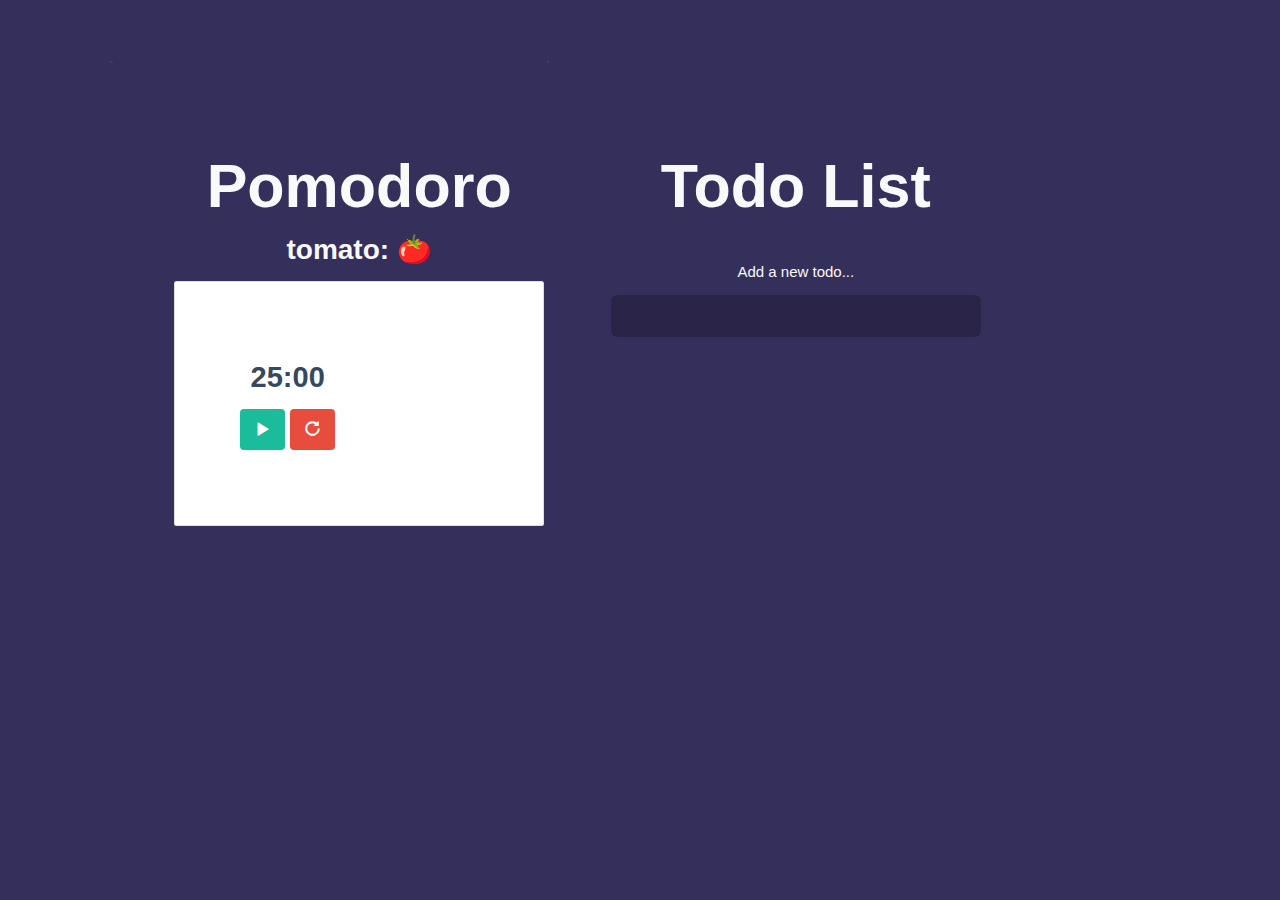
==== commit 061aa631: "hgf" ====
--- a/index.html
+++ b/index.html
@@ -22,6 +22,7 @@
     <div class="container">
     <header class="text-center text-light my-4">
       <h1 class="mb-4">Pomodoro</h1>
+      <h5 class="tomato-count"> tomato: 🍅 </h5>
       <!-- <form class="search">
         <input class="form-control m-auto" type="text" name="search" placeholder="search todos" />
       </form> -->
@@ -42,6 +43,9 @@
               
                 <button type="button" class="btn btn-medium btn-danger full-width" id="reset"><span class="glyphicon glyphicon-repeat"></span></button>
                 </div>
+
+                <button type="button" id="ok" class="btn btn-medium btn-success full-width" style="display:none"><span class="glyphicon glyphicon-pause"></span></button>
+                
               
             </div>
           </div>
@@ -49,7 +53,7 @@
         </div>
       </div>
 
-    <audio id='notiSound' src='audio/alert.wav' loop/>      </audio>
+    <audio id='notiSound' src='beep.mp3' />      </audio>
     </div>
   </div>
   </div>
